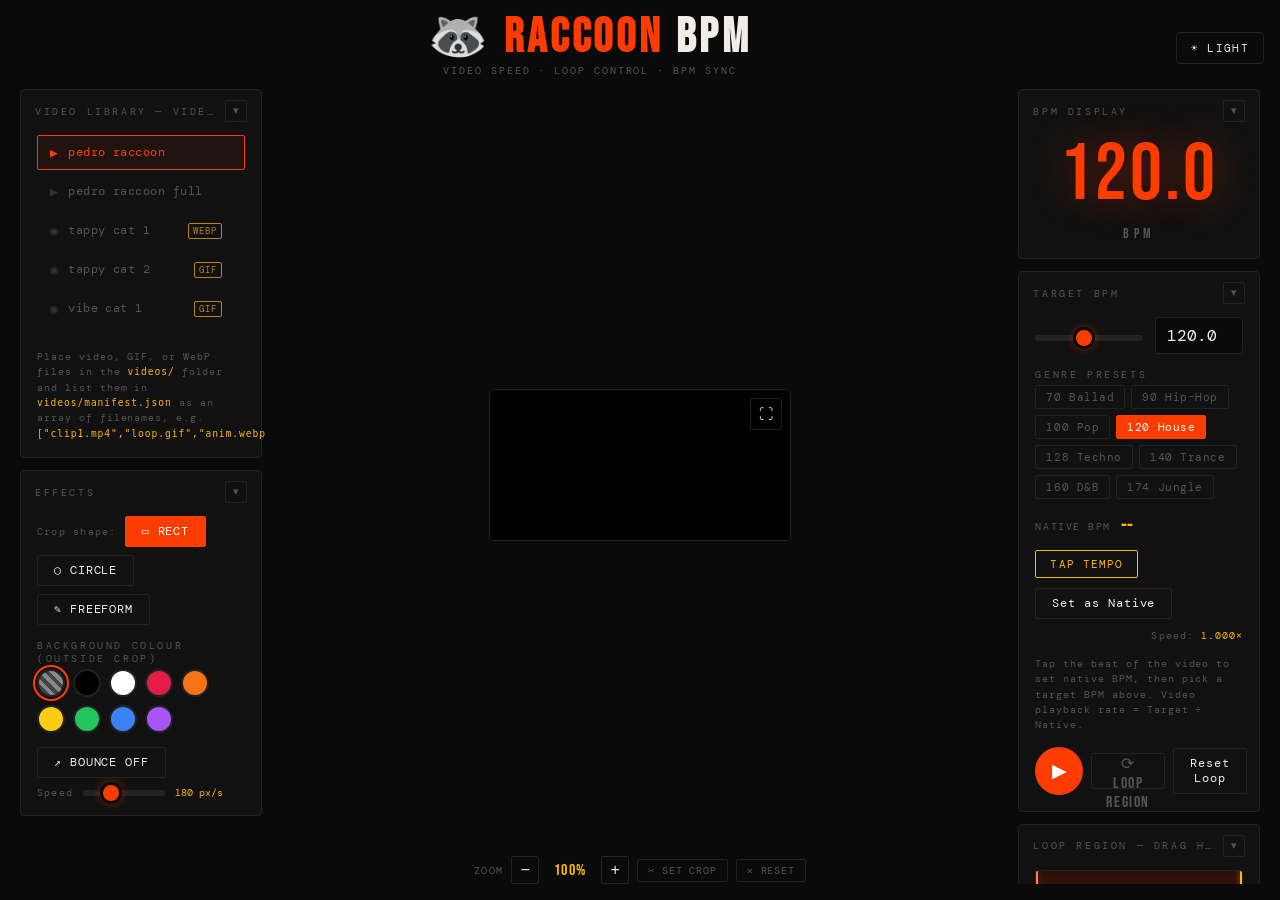
==== index.html @ 491d2ee7 "fix media loading, crop, bounce; add gif/webp + draggable panels - manifest.json: align entries with" ====
<!DOCTYPE html>
<html lang="en">
<head>
<meta charset="UTF-8">
<meta name="viewport" content="width=device-width, initial-scale=1.0">
<title>🦝 RACCOON BPM</title>
<link rel="stylesheet" href="styles/base-styles.css">
<link rel="stylesheet" id="themeDark"  href="styles/styles-dark.css">
<link rel="stylesheet" id="themeLight" href="styles/styles-light.css" disabled>
</head>
<body>

<div class="title-row">
  <div>
    <h1>🦝 <span>RACCOON</span> BPM</h1>
    <p class="subtitle">Video Speed · Loop Control · BPM Sync</p>
  </div>
  <button id="themeToggle" title="Toggle theme">☀ LIGHT</button>
</div>

<main class="workspace">

  <!-- LEFT TRACK — drag panels here -->
  <aside class="track" id="trackLeft" data-side="left"></aside>

  <!-- CENTER STAGE — video + zoom row -->
  <section class="stage-col">
    <div class="video-stage" id="videoStage">
      <div class="video-wrap" id="videoWrap" data-mode="video">
        <video id="vid" playsinline loop muted></video>
        <img id="vidImg" alt="" hidden>
        <canvas class="crop-canvas" id="cropCanvas"></canvas>
        <svg class="crop-svg" id="cropSvg" viewBox="0 0 1 1" preserveAspectRatio="none"></svg>
        <button class="fs-btn" id="fsEnterBtn" title="Fullscreen">⛶</button>
      </div>
    </div>

    <!-- ZOOM / CROP ROW — centered under stage -->
    <div class="zoom-row">
      <span>ZOOM</span>
      <button class="zoom-btn" id="zoomOut">−</button>
      <span class="zoom-val" id="zoomVal">100%</span>
      <button class="zoom-btn" id="zoomIn">+</button>
      <button class="crop-toggle-btn" id="cropToggleBtn">✂ SET CROP</button>
      <button class="crop-reset-btn" id="cropResetBtn">✕ RESET</button>
    </div>
  </section>

  <!-- RIGHT TRACK — drag panels here -->
  <aside class="track" id="trackRight" data-side="right"></aside>

</main>

<!-- PANEL POOL — panels live here at startup, then JS distributes them across tracks -->
<div id="panelPool" hidden>

  <!-- VIDEO LIBRARY PANEL -->
  <div class="panel" data-panel-id="library">
    <div class="panel-handle" draggable="true">
      <span class="panel-label">Video Library — videos/ folder</span>
      <button class="panel-collapse-btn" title="Collapse">▾</button>
    </div>
    <div class="panel-body">
      <div class="video-list" id="videoList">
        <div class="no-videos">Loading…</div>
      </div>
      <div class="info-row">
        Place video, GIF, or WebP files in the <code>videos/</code> folder and list them in
        <code>videos/manifest.json</code> as an array of filenames,
        e.g. <code>["clip1.mp4","loop.gif","anim.webp"]</code>.
      </div>
    </div>
  </div>

  <!-- EFFECTS PANEL -->
  <div class="panel effects-panel" data-panel-id="effects">
    <div class="panel-handle" draggable="true">
      <span class="panel-label">Effects</span>
      <button class="panel-collapse-btn" title="Collapse">▾</button>
    </div>
    <div class="panel-body">

    <div class="shape-picker">
      <span>Crop shape:</span>
      <button class="btn shape-btn active" data-shape="rect">▭ RECT</button>
      <button class="btn shape-btn" data-shape="circle">◯ CIRCLE</button>
      <button class="btn shape-btn" data-shape="freeform">✎ FREEFORM</button>
    </div>

    <div>
      <div class="panel-label">Background colour (outside crop)</div>
      <div class="color-palette" id="colorPalette">
        <button class="color-swatch active" data-color="none"    title="No fill (darken)" style="background:repeating-linear-gradient(45deg,#888 0 4px,#444 4px 8px);"></button>
        <button class="color-swatch" data-color="#000000" title="Black"  style="background:#000000;"></button>
        <button class="color-swatch" data-color="#ffffff" title="White"  style="background:#ffffff;"></button>
        <button class="color-swatch" data-color="#e11d48" title="Red"    style="background:#e11d48;"></button>
        <button class="color-swatch" data-color="#f97316" title="Orange" style="background:#f97316;"></button>
        <button class="color-swatch" data-color="#facc15" title="Yellow" style="background:#facc15;"></button>
        <button class="color-swatch" data-color="#22c55e" title="Green"  style="background:#22c55e;"></button>
        <button class="color-swatch" data-color="#3b82f6" title="Blue"   style="background:#3b82f6;"></button>
        <button class="color-swatch" data-color="#a855f7" title="Purple" style="background:#a855f7;"></button>
      </div>
    </div>

    <div class="bounce-row">
      <button class="btn" id="bounceToggle">↗ BOUNCE OFF</button>
      <div class="speed-slider-row">
        <span>Speed</span>
        <input type="range" id="bounceSpeed" min="20" max="600" step="10" value="180">
        <span id="bounceSpeedVal">180 px/s</span>
      </div>
    </div>
    </div>
  </div>

  <!-- BPM DISPLAY -->
  <div class="panel bpm-display-panel" data-panel-id="bpm-display">
    <div class="panel-handle" draggable="true">
      <span class="panel-label">BPM Display</span>
      <button class="panel-collapse-btn" title="Collapse">▾</button>
    </div>
    <div class="panel-body">
      <div class="bpm-readout" id="bpmDisplay">120.0</div>
      <div class="bpm-unit">BPM</div>
    </div>
  </div>

  <!-- MAIN BPM PANEL -->
  <div class="panel" data-panel-id="bpm" data-needs="video">
    <div class="panel-handle" draggable="true">
      <span class="panel-label">Target BPM</span>
      <button class="panel-collapse-btn" title="Collapse">▾</button>
    </div>
    <div class="panel-body">
    <div class="bpm-row">
      <div class="slider-wrap">
        <input type="range" id="bpmSlider" min="40" max="220" step="0.1" value="120">
      </div>
      <input type="number" id="bpmText" class="bpm-input" min="1" max="400" step="0.1" value="120.0">
    </div>
    <div>
      <div class="panel-label">Genre presets</div>
      <div class="presets" id="presets">
        <button class="preset-btn" data-bpm="70">70 Ballad</button>
        <button class="preset-btn" data-bpm="90">90 Hip-Hop</button>
        <button class="preset-btn" data-bpm="100">100 Pop</button>
        <button class="preset-btn" data-bpm="120">120 House</button>
        <button class="preset-btn" data-bpm="128">128 Techno</button>
        <button class="preset-btn" data-bpm="140">140 Trance</button>
        <button class="preset-btn" data-bpm="160">160 D&amp;B</button>
        <button class="preset-btn" data-bpm="174">174 Jungle</button>
      </div>
    </div>
    <div class="native-row">
      <div class="native-label">Native BPM</div>
      <div class="native-val" id="nativeDisplay">--</div>
      <button class="tap-btn" id="tapBtn">TAP TEMPO</button>
      <button class="btn" id="setNativeBtn">Set as Native</button>
      <div class="speed-badge">Speed: <span id="speedBadge">1.00×</span></div>
    </div>
    <div class="info-row" id="infoRow">
      Tap the beat of the video to set native BPM, then pick a target BPM above.<br>
      Video playback rate = Target ÷ Native.
    </div>
    <div class="play-controls">
      <button class="play-btn" id="playBtn">▶</button>
      <button class="loop-toggle" id="loopToggle">⟳ LOOP REGION</button>
      <button class="btn" id="resetBtn">Reset Loop</button>
    </div>
    </div>
  </div>

  <!-- LOOP EDITOR PANEL -->
  <div class="panel" data-panel-id="loop" data-needs="video">
    <div class="panel-handle" draggable="true">
      <span class="panel-label">Loop Region — drag handles or use Set A/B buttons</span>
      <button class="panel-collapse-btn" title="Collapse">▾</button>
    </div>
    <div class="panel-body">
    <div class="timeline-wrap" id="timeline">
      <div class="timeline-track"></div>
      <div class="timeline-region" id="region"></div>
      <div class="handle handle-A" id="handleA"></div>
      <div class="handle handle-B" id="handleB"></div>
      <div class="timeline-cursor" id="cursor"></div>
    </div>
    <div class="loop-times">
      <span>A: <span class="loop-time-val" id="loopADisplay">0.00s</span></span>
      <span>Duration: <span class="loop-time-val" id="loopDurDisplay">--</span></span>
      <span>B: <span class="loop-time-val" id="loopBDisplay">--</span></span>
    </div>
    <div class="loop-controls">
      <button class="btn" id="setABtn">Set A (here)</button>
      <button class="btn" id="setBBtn">Set B (here)</button>
      <button class="btn" id="previewBtn">Preview Loop</button>
    </div>
    <div class="info-row">
      Drag the orange (A) and yellow (B) handles to define the loop region.<br>
      Aim for a point where the raccoon is at the same phase of the bounce — this hides the cut.
    </div>
    </div>
  </div>

</div>

<!-- FULLSCREEN OVERLAY -->
<div id="fsOverlay">
  <div id="fsVideoWrap">
    <canvas id="fsCropCanvas"></canvas>
    <svg id="fsCropSvg" viewBox="0 0 1 1" preserveAspectRatio="none"></svg>
  </div>

  <div id="fsBar">
    <button class="fs-icon-btn go" id="fsPlayBtn">▶</button>
    <div class="fs-bpm" id="fsBpmDisplay">120.0</div>
    <div class="fs-timeline" id="fsTimeline">
      <div class="fs-tl-region" id="fsRegion"></div>
      <div class="fs-handle fs-handle-A" id="fsHandleA"></div>
      <div class="fs-handle fs-handle-B" id="fsHandleB"></div>
      <div class="fs-tl-cursor" id="fsCursor"></div>
    </div>
    <button class="fs-icon-btn" id="fsLoopBtn" title="Toggle loop">⟳</button>
    <button class="fs-icon-btn" id="fsZoomOutBtn">−</button>
    <span class="fs-zoom-val" id="fsZoomVal">100%</span>
    <button class="fs-icon-btn" id="fsZoomInBtn">+</button>
    <input type="number" class="fs-bpm-input" id="fsBpmInput" min="1" max="400" step="0.1" value="120.0" title="BPM">
    <button class="fs-icon-btn" id="fsCropBtn" title="Draw crop box">✂</button>
    <button class="fs-icon-btn" id="fsCropResetBtn" title="Reset crop">↺</button>
    <button class="fs-icon-btn" id="fsHideBarBtn" title="Hide controls">👁</button>
    <button class="fs-icon-btn fs-exit" id="fsExitBtn">EXIT FS</button>
  </div>

  <div class="fs-hide-hint" id="fsHideHint">CLICK ANYWHERE TO SHOW CONTROLS</div>
</div>

<script>
'use strict';

// ═══════════════════════════════════════════════════════════════════
// STATE
// ═══════════════════════════════════════════════════════════════════
const vid    = document.getElementById('vid');
const vidImg = document.getElementById('vidImg');
let DURATION = 17.016667;
let mediaMode = 'video';   // 'video' | 'image'

const IMAGE_EXTS = ['gif', 'webp', 'apng', 'png', 'jpg', 'jpeg'];
function extOf(name) { const m = /\.([^.]+)$/.exec(name); return m ? m[1].toLowerCase() : ''; }
function isImageMedia(name) { return IMAGE_EXTS.includes(extOf(name)); }
function getActiveMedia() { return mediaMode === 'image' ? vidImg : vid; }
function getActiveSize() {
  return mediaMode === 'image'
    ? { w: vidImg.naturalWidth || 1, h: vidImg.naturalHeight || 1 }
    : { w: vid.videoWidth || 9, h: vid.videoHeight || 16 };
}

let nativeBPM  = null;
let targetBPM  = 120;
let loopA      = 0;
let loopB      = DURATION;
let loopEnabled = false;
let tapTimes   = [];
let tapTimer   = null;

let crop     = { x:0, y:0, w:1, h:1 };
let hasCrop  = false;
let zoomLevel = 1.0;

let isFS       = false;
let barVisible = true;
let barPinned  = false;
let barHideTimer = null;

let cropDrawMode = false;
let cropDrawing  = false;
let cropDragPx   = { x0:0, y0:0 };
let cropDragNorm = { nx:0, ny:0 };

let cropShape    = 'rect';                 // 'rect' | 'circle' | 'freeform'
let cropPath     = null;                   // freeform: array of {nx, ny}
let cropBgColor  = null;                   // hex string when set, else null
let lastFreeformPxPath = null;             // px points used while drawing on canvas

let bounceOn      = false;
let bounceX       = 0;
let bounceY       = 0;
let bounceVX      = 0;
let bounceVY      = 0;
let bounceSpeedPx = 180;
let bounceLastT   = 0;
let bounceRAF     = null;

let currentVideo = null;

// ═══════════════════════════════════════════════════════════════════
// LOOP ENGINE — rAF polling guarantees the loop fires reliably
// (timeupdate only fires ~4–8 Hz which causes missed boundaries)
// ═══════════════════════════════════════════════════════════════════
function rafLoop() {
  if (!vid.paused && loopEnabled) {
    const t = vid.currentTime;
    if (t >= loopB - 0.04 || t < loopA - 0.04) {
      vid.currentTime = loopA;
    }
  }
  // Update cursors every frame
  const dur = vid.duration || DURATION || 1;
  const pct = vid.currentTime / dur;
  const tl   = document.getElementById('timeline');
  const fstl = document.getElementById('fsTimeline');
  document.getElementById('cursor').style.left  = (pct * tl.clientWidth)   + 'px';
  document.getElementById('fsCursor').style.left = (pct * fstl.clientWidth) + 'px';
  requestAnimationFrame(rafLoop);
}
requestAnimationFrame(rafLoop);

// ═══════════════════════════════════════════════════════════════════
// BPM
// ═══════════════════════════════════════════════════════════════════
function applyBPM() {
  const rate = nativeBPM ? Math.max(0.0625, Math.min(16, targetBPM / nativeBPM)) : 1;
  vid.playbackRate = rate;
  const d = targetBPM.toFixed(1);
  document.getElementById('speedBadge').textContent  = rate.toFixed(3) + '×';
  document.getElementById('bpmDisplay').textContent  = d;
  document.getElementById('bpmText').value           = d;
  document.getElementById('bpmSlider').value         = Math.min(220, Math.max(40, targetBPM));
  document.getElementById('fsBpmDisplay').textContent = d;
  document.getElementById('fsBpmInput').value         = d;
  highlightPreset();
}
function setTarget(bpm) {
  targetBPM = Math.max(1, Math.min(400, parseFloat(bpm) || 120));
  applyBPM();
}
function setNative(bpm) {
  nativeBPM = Math.max(1, parseFloat(bpm));
  document.getElementById('nativeDisplay').textContent = nativeBPM.toFixed(1);
  document.getElementById('infoRow').textContent =
    `Native ${nativeBPM.toFixed(1)} BPM → playing at ${(targetBPM/nativeBPM).toFixed(3)}× speed.`;
  applyBPM();
}

document.getElementById('bpmSlider').addEventListener('input', e => setTarget(e.target.value));
['bpmText','fsBpmInput'].forEach(id => {
  const el = document.getElementById(id);
  el.addEventListener('change', e => setTarget(e.target.value));
  el.addEventListener('keydown', e => { if (e.key === 'Enter') setTarget(e.target.value); });
});

function highlightPreset() {
  document.querySelectorAll('.preset-btn').forEach(b =>
    b.classList.toggle('active', parseFloat(b.dataset.bpm) === Math.round(targetBPM))
  );
}
document.getElementById('presets').addEventListener('click', e => {
  if (e.target.classList.contains('preset-btn')) setTarget(e.target.dataset.bpm);
});

// Tap tempo
document.getElementById('tapBtn').addEventListener('click', () => {
  const now = performance.now();
  clearTimeout(tapTimer);
  tapTimer = setTimeout(() => { tapTimes = []; }, 2500);
  tapTimes.push(now);
  if (tapTimes.length > 8) tapTimes.shift();
  if (tapTimes.length >= 2) {
    const ints = [];
    for (let i = 1; i < tapTimes.length; i++) ints.push(tapTimes[i] - tapTimes[i-1]);
    const avg = ints.reduce((a,b) => a+b, 0) / ints.length;
    const tapped = 60000 / avg;
    document.getElementById('nativeDisplay').textContent = tapped.toFixed(1) + ' (tapped)';
    document.getElementById('setNativeBtn').dataset.pending = tapped.toFixed(2);
  }
});
document.getElementById('setNativeBtn').addEventListener('click', () => {
  const raw = document.getElementById('setNativeBtn').dataset.pending
    || document.getElementById('nativeDisplay').textContent;
  const v = parseFloat(raw);
  if (!isNaN(v) && v > 0) setNative(v);
});

// ═══════════════════════════════════════════════════════════════════
// PLAY / PAUSE
// ═══════════════════════════════════════════════════════════════════
function syncPlayBtns() {
  const p = vid.paused;
  document.getElementById('playBtn').textContent   = p ? '▶' : '⏸';
  document.getElementById('fsPlayBtn').textContent = p ? '▶' : '⏸';
  document.getElementById('fsPlayBtn').classList.toggle('go', p);
}
['playBtn','fsPlayBtn'].forEach(id =>
  document.getElementById(id).addEventListener('click', () =>
    vid.paused ? vid.play() : vid.pause()
  )
);
vid.addEventListener('play',  syncPlayBtns);
vid.addEventListener('pause', syncPlayBtns);

// ═══════════════════════════════════════════════════════════════════
// LOOP REGION
// ═══════════════════════════════════════════════════════════════════
function syncLoopBtns() {
  document.getElementById('loopToggle').classList.toggle('on', loopEnabled);
  document.getElementById('fsLoopBtn').classList.toggle('on',  loopEnabled);
  // When we manage looping ourselves, turn off the native video loop
  vid.loop = !loopEnabled;
}
['loopToggle','fsLoopBtn'].forEach(id =>
  document.getElementById(id).addEventListener('click', () => {
    loopEnabled = !loopEnabled;
    syncLoopBtns();
  })
);

document.getElementById('setABtn').addEventListener('click', () => {
  loopA = Math.min(vid.currentTime, loopB - 0.1); updateTimeline();
});
document.getElementById('setBBtn').addEventListener('click', () => {
  loopB = Math.max(vid.currentTime, loopA + 0.1); updateTimeline();
});
document.getElementById('resetBtn').addEventListener('click', () => {
  loopA = 0; loopB = vid.duration || DURATION; updateTimeline();
});
document.getElementById('previewBtn').addEventListener('click', () => {
  vid.currentTime = loopA;
  loopEnabled = true; syncLoopBtns();
  if (vid.paused) vid.play();
});

// ═══════════════════════════════════════════════════════════════════
// TIMELINE UI
// ═══════════════════════════════════════════════════════════════════
function updateTimeline() {
  const dur = vid.duration || DURATION || 1;
  const pA  = loopA / dur, pB = loopB / dur;

  const tl  = document.getElementById('timeline');
  const w   = tl.clientWidth;
  document.getElementById('region').style.left  = (pA * w) + 'px';
  document.getElementById('region').style.width = ((pB - pA) * w) + 'px';
  document.getElementById('handleA').style.left = (pA * w) + 'px';
  document.getElementById('handleB').style.left = (pB * w) + 'px';
  document.getElementById('loopADisplay').textContent   = loopA.toFixed(2) + 's';
  document.getElementById('loopBDisplay').textContent   = loopB.toFixed(2) + 's';
  document.getElementById('loopDurDisplay').textContent = (loopB - loopA).toFixed(2) + 's';

  const fstl = document.getElementById('fsTimeline');
  const fw   = fstl.clientWidth;
  document.getElementById('fsRegion').style.left  = (pA * fw) + 'px';
  document.getElementById('fsRegion').style.width = ((pB - pA) * fw) + 'px';
  document.getElementById('fsHandleA').style.left = (pA * fw) + 'px';
  document.getElementById('fsHandleB').style.left = (pB * fw) + 'px';
}

function makeHandleDraggable(handleId, isA) {
  const handle = document.getElementById(handleId);
  const tlId   = handleId.startsWith('fs') ? 'fsTimeline' : 'timeline';
  let dragging = false;

  function getT(cx) {
    const tl   = document.getElementById(tlId);
    const rect = tl.getBoundingClientRect();
    return Math.max(0, Math.min(1, (cx - rect.left) / rect.width)) * (vid.duration || DURATION);
  }
  function start(e) {
    e.preventDefault && e.preventDefault();
    dragging = true;
    document.addEventListener('mousemove', move);
    document.addEventListener('mouseup',   stop);
    document.addEventListener('touchmove', move, {passive:false});
    document.addEventListener('touchend',  stop);
  }
  function move(e) {
    if (!dragging) return;
    e.preventDefault && e.preventDefault();
    const cx = e.touches ? e.touches[0].clientX : e.clientX;
    const t  = getT(cx);
    if (isA) loopA = Math.min(t, loopB - 0.1);
    else     loopB = Math.max(t, loopA + 0.1);
    updateTimeline();
  }
  function stop() {
    dragging = false;
    document.removeEventListener('mousemove', move);
    document.removeEventListener('mouseup',   stop);
    document.removeEventListener('touchmove', move);
    document.removeEventListener('touchend',  stop);
  }
  handle.addEventListener('mousedown', start);
  handle.addEventListener('touchstart', e => { e.preventDefault(); start(e); }, {passive:false});
}
makeHandleDraggable('handleA',   true);
makeHandleDraggable('handleB',   false);
makeHandleDraggable('fsHandleA', true);
makeHandleDraggable('fsHandleB', false);

// Click timeline to seek
function addSeek(tlId) {
  document.getElementById(tlId).addEventListener('click', e => {
    const aId = tlId === 'timeline' ? 'handleA' : 'fsHandleA';
    const bId = tlId === 'timeline' ? 'handleB' : 'fsHandleB';
    if (e.target.id === aId || e.target.id === bId) return;
    const rect = e.currentTarget.getBoundingClientRect();
    vid.currentTime = Math.max(0, Math.min(1, (e.clientX - rect.left) / rect.width)) * (vid.duration || DURATION);
  });
}
addSeek('timeline');
addSeek('fsTimeline');

// ═══════════════════════════════════════════════════════════════════
// VIDEO LIST
// ═══════════════════════════════════════════════════════════════════
function fmtDur(s) {
  if (!isFinite(s) || s <= 0) return '';
  const m = Math.floor(s / 60), sec = Math.floor(s % 60).toString().padStart(2, '0');
  return `${m}:${sec}`;
}

function buildVideoItem(filename, isActive) {
  const item = document.createElement('div');
  item.className = 'video-item' + (isActive ? ' active' : '');
  const name = filename.replace(/\.[^.]+$/, '').replace(/[_-]/g, ' ');
  const isImg = isImageMedia(filename);
  const icon = isImg ? '◉' : '▶';
  const tag = isImg ? `<span class="video-item-tag">${extOf(filename).toUpperCase()}</span>` : '';
  item.innerHTML = `
    <span class="video-item-icon">${icon}</span>
    <span class="video-item-name" title="${filename}">${name}</span>
    ${tag}
    <span class="video-item-dur" id="vdur-${encodeURIComponent(filename)}"></span>
  `;
  item.addEventListener('click', () => loadVideo('videos/' + filename, item));

  // Probe duration in background — videos only.
  if (!isImg) {
    const probe = document.createElement('video');
    probe.preload = 'metadata';
    probe.src = 'videos/' + filename;
    probe.addEventListener('loadedmetadata', () => {
      const el = document.getElementById('vdur-' + encodeURIComponent(filename));
      if (el) el.textContent = fmtDur(probe.duration);
      probe.src = '';
    });
  }

  return item;
}

// ── MANIFEST — videos/manifest.json is the single source of truth ──
async function loadVideoList() {
  const listEl = document.getElementById('videoList');

  let files = [];
  try {
    const res = await fetch('videos/manifest.json', { cache: 'no-cache' });
    if (res.ok) {
      const data = await res.json();
      if (Array.isArray(data)) files = data.filter(f => typeof f === 'string');
    }
  } catch (_) { /* fall through to empty */ }

  listEl.innerHTML = '';

  if (files.length === 0) {
    listEl.innerHTML = `<div class="no-videos">No videos found.<br>
      Add files to <code>videos/</code> and list them in <code>videos/manifest.json</code>.</div>`;
    return;
  }

  const items = files.map((f, i) => {
    const item = buildVideoItem(f, i === 0);
    listEl.appendChild(item);
    return item;
  });

  // Autoload the first manifest entry into the main video so the
  // main screen always reflects the manifest.
  loadVideo('videos/' + files[0], items[0]);
}

function loadVideo(src, itemEl) {
  currentVideo = src;
  // Reset everything
  hasCrop = false; crop = { x:0, y:0, w:1, h:1 }; zoomLevel = 1;
  cropPath = null;
  loopEnabled = false; syncLoopBtns();
  nativeBPM = null;
  const nd = document.getElementById('nativeDisplay');  if (nd) nd.textContent = '--';
  const ir = document.getElementById('infoRow');
  if (ir) ir.textContent =
    'Tap the beat of the video to set native BPM, then pick a target BPM above.\nVideo playback rate = Target ÷ Native.';
  document.querySelectorAll('.video-item').forEach(el => el.classList.remove('active'));
  if (itemEl) itemEl.classList.add('active');
  ['cropSvg','fsCropSvg'].forEach(id => document.getElementById(id).classList.remove('vis'));

  const filename = src.split('/').pop();
  const wantImage = isImageMedia(filename);

  if (wantImage) {
    // Stop any video playback and switch to image mode
    try { vid.pause(); } catch (_) {}
    vid.removeAttribute('src');
    vid.load();
    mediaMode = 'image';
    document.getElementById('videoWrap').dataset.mode = 'image';
    vid.hidden = true;
    vidImg.hidden = false;
    vidImg.style.transform = '';
    vidImg.src = src;
  } else {
    mediaMode = 'video';
    document.getElementById('videoWrap').dataset.mode = 'video';
    vidImg.hidden = true;
    vid.hidden = false;
    vidImg.removeAttribute('src');
    vid.src = src;
    vid.load();
  }
  updatePanelVisibilityForMode();
  applyVideoTransform();
}

function updatePanelVisibilityForMode() {
  const isImage = mediaMode === 'image';
  document.querySelectorAll('[data-needs="video"]').forEach(el => {
    el.classList.toggle('hidden-by-mode', isImage);
  });
}

// ═══════════════════════════════════════════════════════════════════
// MEDIA LOAD — adapt wrap aspect ratio (shared video + image)
// ═══════════════════════════════════════════════════════════════════
function onMediaReady(natW, natH) {
  if (mediaMode === 'video') {
    DURATION = vid.duration || DURATION;
    loopA = 0; loopB = DURATION;
    updateTimeline();
  }
  applyBPM();

  const wrap = document.getElementById('videoWrap');
  const stage = document.getElementById('videoStage');
  if (natW && natH && stage) {
    const ar = natW / natH;
    // Available stage area (account for stage padding/border by using clientRects).
    const stageW = stage.clientWidth || 480;
    const stageH = stage.clientHeight || 360;
    let w = stageW, h = stageW / ar;
    if (h > stageH) { h = stageH; w = stageH * ar; }
    wrap.style.width = w + 'px';
    wrap.style.height = h + 'px';
  }

  applyVideoTransform();
  if (mediaMode === 'video') {
    vid.play().catch(() => {});
    syncPlayBtns();
  }
}

vid.addEventListener('loadedmetadata', () => {
  if (mediaMode !== 'video') return;
  onMediaReady(vid.videoWidth, vid.videoHeight);
});

vidImg.addEventListener('load', () => {
  if (mediaMode !== 'image') return;
  onMediaReady(vidImg.naturalWidth, vidImg.naturalHeight);
});

// ═══════════════════════════════════════════════════════════════════
// ZOOM & CROP TRANSFORM
// ═══════════════════════════════════════════════════════════════════
function getRenderedBounds(wrapEl) {
  const wW = wrapEl.clientWidth, wH = wrapEl.clientHeight;
  const sz = getActiveSize();
  const vW = sz.w, vH = sz.h;
  const wAR = wW / wH, vAR = vW / vH;
  let rendW, rendH;
  if (vAR > wAR) { rendW = wW; rendH = wW / vAR; }
  else           { rendH = wH; rendW = wH * vAR; }
  return { offX:(wW-rendW)/2, offY:(wH-rendH)/2, rendW, rendH, wW, wH };
}

function applyVideoTransform() {
  const wrapId = isFS ? 'fsVideoWrap' : 'videoWrap';
  const wrap   = document.getElementById(wrapId);
  const { offX, offY, rendW, rendH, wW, wH } = getRenderedBounds(wrap);
  if (!rendW || !rendH) return;

  const cxPx = crop.x * rendW, cyPx = crop.y * rendH;
  const cwPx = crop.w * rendW, chPx = crop.h * rendH;
  const baseScale = Math.min(wW / cwPx, wH / chPx);
  const scale = baseScale * zoomLevel;
  const cropCX = offX + cxPx + cwPx / 2;
  const cropCY = offY + cyPx + chPx / 2;
  const tx = wW / 2 - cropCX * scale;
  const ty = wH / 2 - cropCY * scale;

  // Apply transform to the active media element only; clear the inactive one.
  const active = getActiveMedia();
  active.style.transformOrigin = 'top left';
  active.style.transform = `translate(${tx}px, ${ty}px) scale(${scale})`;
  const inactive = active === vid ? vidImg : vid;
  inactive.style.transform = '';

  const zpct = Math.round(zoomLevel * 100);
  document.getElementById('zoomVal').textContent   = zpct + '%';
  document.getElementById('fsZoomVal').textContent  = zpct + '%';

  drawCropOverlay(wrapId, offX, offY, rendW, rendH, wW, wH, tx, ty, scale);
}

function drawCropOverlay(wrapId, offX, offY, rendW, rendH, wW, wH, tx, ty, scale) {
  const svgId = wrapId === 'fsVideoWrap' ? 'fsCropSvg' : 'cropSvg';
  const svg   = document.getElementById(svgId);
  if (!hasCrop) { svg.classList.remove('vis'); return; }

  // Project a point that lives in the wrap's pre-transform coordinate space
  // through the same translate+scale that's applied to the media element,
  // and normalize to the wrap's [0..1] viewBox. This is what makes the
  // crop overlay align with the now-zoomed-in media after applyVideoTransform.
  const proj = (px, py) => ({
    x: (px * scale + tx) / wW,
    y: (py * scale + ty) / wH
  });
  const projR = (px, py) => ({ w: (px * scale) / wW, h: (py * scale) / wH });

  const cs = 0.013;
  const outsideFill = cropBgColor || 'rgba(0,0,0,0.5)';

  let cutoutShape;
  let borderShape = '';
  if (cropShape === 'circle') {
    const cxPx = offX + crop.x * rendW + (crop.w * rendW) / 2;
    const cyPx = offY + crop.y * rendH + (crop.h * rendH) / 2;
    const c = proj(cxPx, cyPx);
    // Use the smaller of the two scaled radii so the circle stays a circle
    // even when the wrap's aspect ratio differs from the media's.
    const rN = Math.min(crop.w * rendW, crop.h * rendH) / 2 * scale / Math.min(wW, wH);
    cutoutShape = `<circle cx="${c.x}" cy="${c.y}" r="${rN}" fill="black"/>`;
    if (!cropBgColor) {
      borderShape = `<circle cx="${c.x}" cy="${c.y}" r="${rN}"
        fill="none" stroke="#ffb800" stroke-width="0.004" stroke-dasharray="0.02 0.012"/>`;
    }
  } else if (cropShape === 'freeform' && cropPath && cropPath.length > 2) {
    const pts = cropPath.map(p => {
      const px = offX + p.nx * rendW;
      const py = offY + p.ny * rendH;
      const pp = proj(px, py);
      return `${pp.x.toFixed(4)},${pp.y.toFixed(4)}`;
    }).join(' ');
    cutoutShape = `<polygon points="${pts}" fill="black"/>`;
    if (!cropBgColor) {
      borderShape = `<polygon points="${pts}" fill="none"
        stroke="#ffb800" stroke-width="0.004" stroke-dasharray="0.02 0.012"/>`;
    }
  } else { // rect
    const a = proj(offX + crop.x * rendW, offY + crop.y * rendH);
    const r = projR(crop.w * rendW, crop.h * rendH);
    const nx1 = a.x, ny1 = a.y, nw = r.w, nh = r.h;
    cutoutShape = `<rect x="${nx1}" y="${ny1}" width="${nw}" height="${nh}" fill="black"/>`;
    if (!cropBgColor) {
      borderShape = `
        <rect x="${nx1}" y="${ny1}" width="${nw}" height="${nh}"
              fill="none" stroke="#ffb800" stroke-width="0.004" stroke-dasharray="0.02 0.012"/>
        <rect x="${nx1-cs/2}" y="${ny1-cs/2}" width="${cs}" height="${cs}" fill="#ffb800"/>
        <rect x="${nx1+nw-cs/2}" y="${ny1-cs/2}" width="${cs}" height="${cs}" fill="#ffb800"/>
        <rect x="${nx1-cs/2}" y="${ny1+nh-cs/2}" width="${cs}" height="${cs}" fill="#ffb800"/>
        <rect x="${nx1+nw-cs/2}" y="${ny1+nh-cs/2}" width="${cs}" height="${cs}" fill="#ffb800"/>
      `;
    }
  }

  svg.setAttribute('viewBox', '0 0 1 1');
  svg.innerHTML = `
    <defs>
      <mask id="cm${svgId}">
        <rect x="0" y="0" width="1" height="1" fill="white"/>
        ${cutoutShape}
      </mask>
    </defs>
    <rect x="0" y="0" width="1" height="1" fill="${outsideFill}" mask="url(#cm${svgId})"/>
    ${borderShape}
  `;
  svg.classList.add('vis');
}

// ── Crop draw (rubber-band preview on canvas, only commit on mouseup) ──
function screenToNorm(clientX, clientY) {
  const wrapId = isFS ? 'fsVideoWrap' : 'videoWrap';
  const wrap   = document.getElementById(wrapId);
  const rect   = wrap.getBoundingClientRect();
  const { offX, offY, rendW, rendH } = getRenderedBounds(wrap);
  return {
    nx: (clientX - rect.left - offX) / rendW,
    ny: (clientY - rect.top  - offY) / rendH
  };
}

function drawRubberBand(canvas, x0, y0, x1, y1) {
  const ctx = canvas.getContext('2d');
  ctx.clearRect(0, 0, canvas.width, canvas.height);
  ctx.fillStyle = 'rgba(0,0,0,0.4)';
  ctx.fillRect(0, 0, canvas.width, canvas.height);

  ctx.save();
  ctx.globalCompositeOperation = 'destination-out';
  ctx.fillStyle = 'rgba(0,0,0,1)';
  ctx.beginPath();
  if (cropShape === 'circle') {
    const cx = (x0 + x1) / 2, cy = (y0 + y1) / 2;
    const r = Math.hypot(x1 - x0, y1 - y0) / 2;
    ctx.arc(cx, cy, r, 0, Math.PI * 2);
  } else {
    const rx = Math.min(x0, x1), ry = Math.min(y0, y1);
    const rw = Math.abs(x1 - x0), rh = Math.abs(y1 - y0);
    ctx.rect(rx, ry, rw, rh);
  }
  ctx.fill();
  ctx.restore();

  ctx.strokeStyle = '#ffb800';
  ctx.lineWidth = 2;
  ctx.setLineDash([6, 4]);
  ctx.beginPath();
  if (cropShape === 'circle') {
    const cx = (x0 + x1) / 2, cy = (y0 + y1) / 2;
    const r = Math.hypot(x1 - x0, y1 - y0) / 2;
    ctx.arc(cx, cy, r, 0, Math.PI * 2);
    ctx.stroke();
  } else {
    const rx = Math.min(x0, x1), ry = Math.min(y0, y1);
    const rw = Math.abs(x1 - x0), rh = Math.abs(y1 - y0);
    ctx.strokeRect(rx, ry, rw, rh);
    const cs = 6;
    ctx.fillStyle = '#ffb800';
    ctx.setLineDash([]);
    [[rx, ry], [rx + rw, ry], [rx, ry + rh], [rx + rw, ry + rh]].forEach(([cx, cy]) =>
      ctx.fillRect(cx - cs / 2, cy - cs / 2, cs, cs)
    );
  }
}

function drawFreeformPath(canvas, points) {
  const ctx = canvas.getContext('2d');
  ctx.clearRect(0, 0, canvas.width, canvas.height);
  ctx.fillStyle = 'rgba(0,0,0,0.4)';
  ctx.fillRect(0, 0, canvas.width, canvas.height);
  if (!points || points.length < 2) return;

  ctx.save();
  ctx.globalCompositeOperation = 'destination-out';
  ctx.fillStyle = 'rgba(0,0,0,1)';
  ctx.beginPath();
  ctx.moveTo(points[0].x, points[0].y);
  for (let i = 1; i < points.length; i++) ctx.lineTo(points[i].x, points[i].y);
  ctx.closePath();
  ctx.fill();
  ctx.restore();

  ctx.strokeStyle = '#ffb800';
  ctx.lineWidth = 2;
  ctx.setLineDash([6, 4]);
  ctx.beginPath();
  ctx.moveTo(points[0].x, points[0].y);
  for (let i = 1; i < points.length; i++) ctx.lineTo(points[i].x, points[i].y);
  ctx.closePath();
  ctx.stroke();
}

function setupCropDraw(canvasId) {
  const canvas = document.getElementById(canvasId);

  function onDown(clientX, clientY) {
    if (!cropDrawMode) return false;
    cropDrawing = true;
    const rect = canvas.getBoundingClientRect();
    cropDragPx   = { x0: clientX - rect.left, y0: clientY - rect.top };
    cropDragNorm = screenToNorm(clientX, clientY);
    const ctx = canvas.getContext('2d');
    ctx.clearRect(0, 0, canvas.width, canvas.height);
    if (cropShape === 'freeform') {
      lastFreeformPxPath = [{ x: cropDragPx.x0, y: cropDragPx.y0, nx: cropDragNorm.nx, ny: cropDragNorm.ny }];
    } else {
      lastFreeformPxPath = null;
    }
    return true;
  }
  function onMove(clientX, clientY) {
    if (!cropDrawing) return;
    const rect = canvas.getBoundingClientRect();
    const px1 = clientX - rect.left, py1 = clientY - rect.top;
    if (cropShape === 'freeform') {
      const norm = screenToNorm(clientX, clientY);
      lastFreeformPxPath.push({ x: px1, y: py1, nx: norm.nx, ny: norm.ny });
      drawFreeformPath(canvas, lastFreeformPxPath);
    } else {
      drawRubberBand(canvas, cropDragPx.x0, cropDragPx.y0, px1, py1);
    }
  }
  function onUp(clientX, clientY) {
    if (!cropDrawing) return;
    cropDrawing = false;
    const end = screenToNorm(clientX, clientY);

    if (cropShape === 'freeform') {
      const path = lastFreeformPxPath || [];
      if (path.length > 3) {
        // Bounding box of normalized points
        let minX = Infinity, minY = Infinity, maxX = -Infinity, maxY = -Infinity;
        for (const p of path) {
          if (p.nx < minX) minX = p.nx;
          if (p.ny < minY) minY = p.ny;
          if (p.nx > maxX) maxX = p.nx;
          if (p.ny > maxY) maxY = p.ny;
        }
        const w = maxX - minX, h = maxY - minY;
        if (w > 0.02 && h > 0.02) {
          crop = { x: minX, y: minY, w, h };
          cropPath = path.map(p => ({ nx: p.nx, ny: p.ny }));
          hasCrop = true;
        }
      }
      lastFreeformPxPath = null;
    } else if (cropShape === 'circle') {
      const cx = (cropDragNorm.nx + end.nx) / 2;
      const cy = (cropDragNorm.ny + end.ny) / 2;
      const r  = Math.hypot(end.nx - cropDragNorm.nx, end.ny - cropDragNorm.ny) / 2;
      if (r > 0.01) {
        crop = { x: cx - r, y: cy - r, w: 2 * r, h: 2 * r };
        cropPath = null;
        hasCrop = true;
      }
    } else { // rect
      const x = Math.min(cropDragNorm.nx, end.nx);
      const y = Math.min(cropDragNorm.ny, end.ny);
      const w = Math.abs(end.nx - cropDragNorm.nx);
      const h = Math.abs(end.ny - cropDragNorm.ny);
      if (w > 0.02 && h > 0.02) {
        crop = { x, y, w, h };
        cropPath = null;
        hasCrop = true;
      }
    }
    exitCropMode();
    applyVideoTransform();
  }

  canvas.addEventListener('mousedown', e => { e.preventDefault(); onDown(e.clientX, e.clientY); });
  canvas.addEventListener('mousemove', e => onMove(e.clientX, e.clientY));
  canvas.addEventListener('mouseup',   e => onUp(e.clientX, e.clientY));
  canvas.addEventListener('mouseleave', e => {
    // If mouse leaves canvas, commit what we have
    if (cropDrawing) onUp(e.clientX, e.clientY);
  });

  canvas.addEventListener('touchstart', e => {
    e.preventDefault();
    onDown(e.touches[0].clientX, e.touches[0].clientY);
  }, {passive:false});
  canvas.addEventListener('touchmove', e => {
    e.preventDefault();
    onMove(e.touches[0].clientX, e.touches[0].clientY);
  }, {passive:false});
  canvas.addEventListener('touchend', e => {
    e.preventDefault();
    if (e.changedTouches.length)
      onUp(e.changedTouches[0].clientX, e.changedTouches[0].clientY);
  }, {passive:false});
}
setupCropDraw('cropCanvas');
setupCropDraw('fsCropCanvas');

function enterCropMode() {
  cropDrawMode = true;
  const canvasId = isFS ? 'fsCropCanvas' : 'cropCanvas';
  const wrapId   = isFS ? 'fsVideoWrap'  : 'videoWrap';
  const canvas   = document.getElementById(canvasId);
  const wrap     = document.getElementById(wrapId);
  canvas.width  = wrap.clientWidth;
  canvas.height = wrap.clientHeight;
  Object.assign(canvas.style, {
    position:'absolute', inset:'0',
    width: wrap.clientWidth  + 'px',
    height: wrap.clientHeight + 'px',
    display: 'block',
    cursor: 'crosshair',
    zIndex: '25'
  });
  const ctx = canvas.getContext('2d');
  ctx.clearRect(0, 0, canvas.width, canvas.height);
}
function exitCropMode() {
  cropDrawMode = false; cropDrawing = false;
  document.getElementById('cropCanvas').style.display   = 'none';
  document.getElementById('fsCropCanvas').style.display = 'none';
  document.getElementById('cropToggleBtn').classList.remove('active');
  document.getElementById('fsCropBtn').classList.remove('y');
}

document.getElementById('cropToggleBtn').addEventListener('click', () => {
  if (cropDrawMode) { exitCropMode(); return; }
  document.getElementById('cropToggleBtn').classList.add('active');
  enterCropMode();
});
document.getElementById('fsCropBtn').addEventListener('click', () => {
  if (cropDrawMode) { exitCropMode(); return; }
  document.getElementById('fsCropBtn').classList.add('y');
  enterCropMode();
});

function resetCrop() {
  crop = { x:0, y:0, w:1, h:1 }; hasCrop = false; zoomLevel = 1;
  cropPath = null;
  exitCropMode();
  document.getElementById('cropSvg').classList.remove('vis');
  document.getElementById('fsCropSvg').classList.remove('vis');
  applyVideoTransform();
}
document.getElementById('cropResetBtn').addEventListener('click', resetCrop);
document.getElementById('fsCropResetBtn').addEventListener('click', resetCrop);

// ── Zoom ──
function adjustZoom(delta) {
  zoomLevel = Math.max(0.1, Math.min(10, zoomLevel + delta));
  applyVideoTransform();
}
document.getElementById('zoomIn').addEventListener('click',     () => adjustZoom(0.1));
document.getElementById('zoomOut').addEventListener('click',    () => adjustZoom(-0.1));
document.getElementById('fsZoomInBtn').addEventListener('click', () => adjustZoom(0.1));
document.getElementById('fsZoomOutBtn').addEventListener('click',() => adjustZoom(-0.1));

['videoWrap','fsVideoWrap'].forEach(id =>
  document.getElementById(id).addEventListener('wheel', e => {
    if (e.ctrlKey || e.metaKey || isFS) {
      e.preventDefault();
      adjustZoom(e.deltaY < 0 ? 0.05 : -0.05);
    }
  }, {passive:false})
);

// ═══════════════════════════════════════════════════════════════════
// FULLSCREEN
// ═══════════════════════════════════════════════════════════════════
const fsOverlay  = document.getElementById('fsOverlay');
const fsVidWrap  = document.getElementById('fsVideoWrap');
const vidWrap    = document.getElementById('videoWrap');

function enterFS() {
  isFS = true;
  fsOverlay.classList.add('active');
  // Move BOTH the video and image elements so either media kind works in FS.
  fsVidWrap.insertBefore(vid,    document.getElementById('fsCropCanvas'));
  fsVidWrap.insertBefore(vidImg, document.getElementById('fsCropCanvas'));
  vid.style.maxWidth  = '100%'; vid.style.maxHeight = '100%';
  vidImg.style.maxWidth = '100%'; vidImg.style.maxHeight = '100%';
  // Clear any stale bounce transform on the wrap since we now move the media.
  document.getElementById('videoWrap').style.transform = '';
  barPinned = false; showBar(true);
  if (fsOverlay.requestFullscreen) fsOverlay.requestFullscreen().catch(()=>{});
  requestAnimationFrame(() => {
    applyVideoTransform();
    updateTimeline();
    if (bounceOn) reseedBounceForArea();
  });
}
function exitFS() {
  isFS = false;
  fsOverlay.classList.remove('active');
  vidWrap.insertBefore(vid,    document.getElementById('cropCanvas'));
  vidWrap.insertBefore(vidImg, document.getElementById('cropCanvas'));
  vid.style.maxWidth = ''; vid.style.maxHeight = '';
  vidImg.style.maxWidth = ''; vidImg.style.maxHeight = '';
  // Clear any FS bounce transform from the media before we switch modes.
  document.getElementById('fsVideoWrap').style.transform = '';
  if (document.fullscreenElement) document.exitFullscreen().catch(()=>{});
  requestAnimationFrame(() => {
    applyVideoTransform();
    updateTimeline();
    if (bounceOn) reseedBounceForArea();
  });
}

document.getElementById('fsEnterBtn').addEventListener('click', enterFS);
document.getElementById('fsExitBtn').addEventListener('click',  exitFS);
document.addEventListener('fullscreenchange', () => {
  if (!document.fullscreenElement && isFS) exitFS();
});
document.addEventListener('keydown', e => {
  if (e.key === 'Escape' && isFS) exitFS();
  if (e.key === ' ' && isFS) { e.preventDefault(); vid.paused ? vid.play() : vid.pause(); }
  if (e.key === 'ArrowRight') vid.currentTime = Math.min(vid.duration||DURATION, vid.currentTime + 0.5);
  if (e.key === 'ArrowLeft')  vid.currentTime = Math.max(0, vid.currentTime - 0.5);
});

// ── Bar auto-hide ──
const fsBar      = document.getElementById('fsBar');
const fsHideHint = document.getElementById('fsHideHint');

function showBar(reschedule) {
  if (barPinned) return;
  barVisible = true;
  fsBar.classList.remove('hidden');
  fsHideHint.classList.remove('vis');
  if (reschedule) scheduleHide();
}
function hideBar() {
  barVisible = false;
  fsBar.classList.add('hidden');
  fsHideHint.classList.add('vis');
}
function scheduleHide() {
  clearTimeout(barHideTimer);
  barHideTimer = setTimeout(() => { if (!barPinned) hideBar(); }, 3200);
}

fsOverlay.addEventListener('mousemove', () => { if (isFS && !barPinned) showBar(true); });
fsOverlay.addEventListener('click', e => {
  if (!isFS || e.target.closest('#fsBar') || cropDrawMode) return;
  if (barPinned || !barVisible) { barPinned = false; showBar(true); }
});
document.getElementById('fsHideBarBtn').addEventListener('click', () => {
  barPinned = !barPinned;
  barPinned ? (clearTimeout(barHideTimer), hideBar()) : showBar(true);
});
fsBar.addEventListener('mouseenter', () => clearTimeout(barHideTimer));
fsBar.addEventListener('mouseleave', scheduleHide);

// ═══════════════════════════════════════════════════════════════════
// BEAT FLASH
// ═══════════════════════════════════════════════════════════════════
let beatInterval = null;
function startBeatFlash() {
  clearInterval(beatInterval);
  if (!vid.paused && nativeBPM) {
    beatInterval = setInterval(() => {
      ['bpmDisplay','fsBpmDisplay'].forEach(id => {
        const el = document.getElementById(id);
        el.classList.add('flash');
        setTimeout(() => el.classList.remove('flash'), 80);
      });
    }, 60000 / targetBPM);
  }
}
vid.addEventListener('play',  startBeatFlash);
vid.addEventListener('pause', () => clearInterval(beatInterval));

// ═══════════════════════════════════════════════════════════════════
// RESIZE
// ═══════════════════════════════════════════════════════════════════
new ResizeObserver(() => { applyVideoTransform(); updateTimeline(); })
  .observe(document.getElementById('videoWrap'));
new ResizeObserver(() => { if (isFS) { applyVideoTransform(); updateTimeline(); } })
  .observe(document.getElementById('fsVideoWrap'));

// Window resize: refit the video wrap to the new stage column size and
// rescale bounce position into the new arena.
window.addEventListener('resize', () => {
  if (isFS) return;
  const sz = getActiveSize();
  if (sz.w && sz.h) onMediaReady(sz.w, sz.h);
  if (bounceOn) reseedBounceForArea();
});

// ═══════════════════════════════════════════════════════════════════
// THEME TOGGLE
// ═══════════════════════════════════════════════════════════════════
(function setupThemeToggle() {
  const themeDark  = document.getElementById('themeDark');
  const themeLight = document.getElementById('themeLight');
  const themeBtn   = document.getElementById('themeToggle');

  function applyTheme(mode) {
    const dark = mode === 'dark';
    themeDark.disabled  = !dark;
    themeLight.disabled =  dark;
    themeBtn.textContent = dark ? '☀ LIGHT' : '🌙 DARK';
    try { localStorage.setItem('raccoon-theme', mode); } catch (_) {}
    // Crop overlay uses --overlay tones — redraw to reflect any colour change.
    if (typeof applyVideoTransform === 'function') applyVideoTransform();
  }
  themeBtn.addEventListener('click', () => {
    applyTheme(themeDark.disabled ? 'dark' : 'light');
  });
  let stored = 'dark';
  try { stored = localStorage.getItem('raccoon-theme') || 'dark'; } catch (_) {}
  applyTheme(stored);
})();

// ═══════════════════════════════════════════════════════════════════
// EFFECTS — shape picker + colour palette + bounce
// ═══════════════════════════════════════════════════════════════════
document.querySelectorAll('.shape-btn').forEach(btn => {
  btn.addEventListener('click', () => {
    document.querySelectorAll('.shape-btn').forEach(b => b.classList.remove('active'));
    btn.classList.add('active');
    cropShape = btn.dataset.shape;
    if (hasCrop) applyVideoTransform();
  });
});

document.querySelectorAll('#colorPalette .color-swatch').forEach(sw => {
  sw.addEventListener('click', () => {
    document.querySelectorAll('#colorPalette .color-swatch').forEach(s => s.classList.remove('active'));
    sw.classList.add('active');
    const c = sw.dataset.color;
    cropBgColor = (c === 'none') ? null : c;
    applyVideoTransform();
  });
});

// ── Bounce ──
// In normal mode: the .video-wrap (sized to media aspect) is moved around
// inside the larger .video-stage container. In fullscreen: fsVideoWrap acts
// as both wrap and stage — the moving element is `vid` (or `vidImg`) itself,
// constrained by the window.

function getBounceTargets() {
  if (isFS) {
    // Move the active media element inside the fullscreen wrap.
    const stage = document.getElementById('fsVideoWrap');
    const mover = getActiveMedia();
    return { stage, mover, useMediaTransform: true };
  }
  const stage = document.getElementById('videoStage');
  const mover = document.getElementById('videoWrap');
  return { stage, mover, useMediaTransform: false };
}

function getBounceArea() {
  const { stage } = getBounceTargets();
  return { w: stage.clientWidth, h: stage.clientHeight };
}

function applyBounceTransform() {
  const { mover, useMediaTransform } = getBounceTargets();
  if (useMediaTransform) {
    // Compose with the existing crop/zoom transform (translate stays first
    // since transformOrigin is top-left and translate happens after scale).
    // Re-run applyVideoTransform with an extra offset baked in.
    applyMediaTransformWithBounce(bounceX, bounceY);
  } else {
    mover.style.transform = `translate(${bounceX}px, ${bounceY}px)`;
  }
}

// Variant of applyVideoTransform that adds a bounce offset to the media's
// translate. Used in fullscreen mode where there is no separate wrap to move.
function applyMediaTransformWithBounce(bx, by) {
  const wrap = document.getElementById('fsVideoWrap');
  const { offX, offY, rendW, rendH, wW, wH } = getRenderedBounds(wrap);
  if (!rendW || !rendH) return;
  const cwPx = crop.w * rendW, chPx = crop.h * rendH;
  const baseScale = Math.min(wW / cwPx, wH / chPx);
  const scale = baseScale * zoomLevel;
  const cropCX = offX + crop.x * rendW + cwPx / 2;
  const cropCY = offY + crop.y * rendH + chPx / 2;
  const tx = wW / 2 - cropCX * scale + bx;
  const ty = wH / 2 - cropCY * scale + by;
  const active = getActiveMedia();
  active.style.transformOrigin = 'top left';
  active.style.transform = `translate(${tx}px, ${ty}px) scale(${scale})`;
}

function bounceTick(now) {
  if (!bounceOn) { bounceRAF = null; return; }
  const dt = bounceLastT ? Math.min(0.05, (now - bounceLastT) / 1000) : 0;
  bounceLastT = now;

  const { stage, mover, useMediaTransform } = getBounceTargets();
  const w = stage.clientWidth, h = stage.clientHeight;

  let ww, wh;
  if (useMediaTransform) {
    // In fullscreen we move the media; the "moved size" approximates the
    // visible cropped region which fills the wrap, so use stage size as both.
    // We allow overflow off-screen freely — the box is the stage.
    ww = mover.clientWidth || mover.naturalWidth || 0;
    wh = mover.clientHeight || mover.naturalHeight || 0;
    // Reduce by an arbitrary safety margin — clamping by the natural size
    // doesn't reflect the post-scale render size, so just bound to stage.
    ww = Math.min(ww, w);
    wh = Math.min(wh, h);
  } else {
    ww = mover.clientWidth;
    wh = mover.clientHeight;
  }

  bounceX += bounceVX * dt;
  bounceY += bounceVY * dt;

  const maxX = Math.max(0, w - ww);
  const maxY = Math.max(0, h - wh);
  if (bounceX < 0)    { bounceX = 0;    bounceVX = Math.abs(bounceVX); }
  if (bounceX > maxX) { bounceX = maxX; bounceVX = -Math.abs(bounceVX); }
  if (bounceY < 0)    { bounceY = 0;    bounceVY = Math.abs(bounceVY); }
  if (bounceY > maxY) { bounceY = maxY; bounceVY = -Math.abs(bounceVY); }

  applyBounceTransform();
  bounceRAF = requestAnimationFrame(bounceTick);
}

function startBounce() {
  bounceOn = true;
  const { stage, mover } = getBounceTargets();
  const w = stage.clientWidth, h = stage.clientHeight;
  const mw = mover.clientWidth || 0, mh = mover.clientHeight || 0;
  bounceX = Math.random() * Math.max(0, w - mw);
  bounceY = Math.random() * Math.max(0, h - mh);
  const angle = Math.random() * Math.PI * 2;
  bounceVX = Math.cos(angle) * bounceSpeedPx;
  bounceVY = Math.sin(angle) * bounceSpeedPx;
  bounceLastT = 0;
  const tb = document.getElementById('bounceToggle');
  tb.textContent = '↗ BOUNCE ON';
  tb.classList.add('active');
  bounceRAF = requestAnimationFrame(bounceTick);
}

function stopBounce() {
  bounceOn = false;
  if (bounceRAF) cancelAnimationFrame(bounceRAF);
  bounceRAF = null;
  bounceX = 0; bounceY = 0;
  // Clear bounce-induced transforms on every possible mover.
  document.getElementById('videoWrap').style.transform = '';
  document.getElementById('fsVideoWrap').style.transform = '';
  // Reapply pure crop/zoom transform so the media isn't left offset.
  applyVideoTransform();
  const tb = document.getElementById('bounceToggle');
  tb.textContent = '↗ BOUNCE OFF';
  tb.classList.remove('active');
}

// Called when entering/exiting fullscreen while bounce is active so the
// position is rescaled into the new arena instead of being abruptly clipped.
function reseedBounceForArea() {
  const { stage, mover } = getBounceTargets();
  const w = stage.clientWidth, h = stage.clientHeight;
  const mw = mover.clientWidth || 0, mh = mover.clientHeight || 0;
  const maxX = Math.max(0, w - mw), maxY = Math.max(0, h - mh);
  bounceX = Math.min(Math.max(0, bounceX), maxX);
  bounceY = Math.min(Math.max(0, bounceY), maxY);
  // If new area is degenerate, drop to corner so it doesn't get stuck.
  if (maxX === 0) bounceX = 0;
  if (maxY === 0) bounceY = 0;
  // Clear stale wrapper transform left over from the other mode.
  document.getElementById('videoWrap').style.transform = '';
  document.getElementById('fsVideoWrap').style.transform = '';
}

document.getElementById('bounceToggle').addEventListener('click', () => {
  bounceOn ? stopBounce() : startBounce();
});

(function setupBounceSpeedSlider() {
  const bsEl = document.getElementById('bounceSpeed');
  const bsVal = document.getElementById('bounceSpeedVal');
  bsEl.addEventListener('input', () => {
    bounceSpeedPx = parseFloat(bsEl.value);
    bsVal.textContent = bounceSpeedPx + ' px/s';
    const cur = Math.hypot(bounceVX, bounceVY) || 1;
    bounceVX = bounceVX / cur * bounceSpeedPx;
    bounceVY = bounceVY / cur * bounceSpeedPx;
  });
})();

// ═══════════════════════════════════════════════════════════════════
// PANEL LAYOUT — distribute panels across left/right tracks, with drag
// reordering between tracks and collapsible panels. Persists to LS.
// ═══════════════════════════════════════════════════════════════════
const LAYOUT_KEY = 'raccoon.layout.v1';
const DEFAULT_LAYOUT = {
  left:  ['library', 'effects'],
  right: ['bpm-display', 'bpm', 'loop'],
  collapsed: []
};

function readLayout() {
  try {
    const raw = localStorage.getItem(LAYOUT_KEY);
    if (!raw) return null;
    const obj = JSON.parse(raw);
    if (obj && Array.isArray(obj.left) && Array.isArray(obj.right)) return obj;
  } catch (_) {}
  return null;
}
function saveLayout() {
  const left  = [...document.querySelectorAll('#trackLeft  > .panel')].map(p => p.dataset.panelId);
  const right = [...document.querySelectorAll('#trackRight > .panel')].map(p => p.dataset.panelId);
  const collapsed = [...document.querySelectorAll('.panel.collapsed')].map(p => p.dataset.panelId);
  try { localStorage.setItem(LAYOUT_KEY, JSON.stringify({ left, right, collapsed })); }
  catch (_) {}
}

function applyLayout(layout) {
  const trackLeft  = document.getElementById('trackLeft');
  const trackRight = document.getElementById('trackRight');
  const pool       = document.getElementById('panelPool');
  const known = new Set();

  function moveById(id, track) {
    const el = document.querySelector(`.panel[data-panel-id="${id}"]`);
    if (!el) return;
    track.appendChild(el);
    known.add(id);
  }
  layout.left.forEach(id  => moveById(id, trackLeft));
  layout.right.forEach(id => moveById(id, trackRight));

  // Any panels not mentioned in the layout (e.g. new defaults added later)
  // get appended to the right track so they're not orphaned in the pool.
  document.querySelectorAll('#panelPool > .panel').forEach(p => {
    if (!known.has(p.dataset.panelId)) trackRight.appendChild(p);
  });

  // Collapsed state
  const collapsedSet = new Set(layout.collapsed || []);
  document.querySelectorAll('.panel').forEach(p => {
    p.classList.toggle('collapsed', collapsedSet.has(p.dataset.panelId));
  });
}

function setupPanelDrag() {
  let dragId = null;

  document.addEventListener('dragstart', e => {
    const handle = e.target.closest('.panel-handle');
    if (!handle) return;
    const panel = handle.closest('.panel');
    if (!panel) return;
    dragId = panel.dataset.panelId;
    e.dataTransfer.effectAllowed = 'move';
    try { e.dataTransfer.setData('text/plain', dragId); } catch (_) {}
    panel.classList.add('dragging');
  });
  document.addEventListener('dragend', () => {
    document.querySelectorAll('.panel.dragging').forEach(p => p.classList.remove('dragging'));
    document.querySelectorAll('.track.drop-target').forEach(t => t.classList.remove('drop-target'));
    dragId = null;
  });

  document.querySelectorAll('.track').forEach(track => {
    track.addEventListener('dragover', e => {
      if (!dragId) return;
      e.preventDefault();
      e.dataTransfer.dropEffect = 'move';
      track.classList.add('drop-target');
    });
    track.addEventListener('dragleave', e => {
      if (e.target === track) track.classList.remove('drop-target');
    });
    track.addEventListener('drop', e => {
      if (!dragId) return;
      e.preventDefault();
      track.classList.remove('drop-target');
      const dragged = document.querySelector(`.panel[data-panel-id="${dragId}"]`);
      if (!dragged) return;

      // Insertion point: panel under the cursor's vertical position.
      const after = [...track.querySelectorAll(':scope > .panel:not(.dragging)')]
        .find(p => {
          const r = p.getBoundingClientRect();
          return e.clientY < r.top + r.height / 2;
        });
      if (after) track.insertBefore(dragged, after);
      else track.appendChild(dragged);
      saveLayout();
    });
  });
}

function setupPanelCollapse() {
  document.querySelectorAll('.panel-collapse-btn').forEach(btn => {
    btn.addEventListener('click', e => {
      e.stopPropagation();
      const panel = btn.closest('.panel');
      if (!panel) return;
      panel.classList.toggle('collapsed');
      saveLayout();
    });
  });
}

function initPanelLayout() {
  applyLayout(readLayout() || DEFAULT_LAYOUT);
  setupPanelDrag();
  setupPanelCollapse();
  // Hide pool now that distribution is done (pool is already display:none via [hidden]).
}

// ═══════════════════════════════════════════════════════════════════
// INIT
// ═══════════════════════════════════════════════════════════════════
initPanelLayout();
loadVideoList();
setTarget(120);
updateTimeline();
applyVideoTransform();
</script>
</body>
</html>
---- styles/base-styles.css ----
@import url('https://fonts.googleapis.com/css2?family=Bebas+Neue&family=DM+Mono:wght@400;500&display=swap');

*, *::before, *::after { box-sizing: border-box; margin: 0; padding: 0; }

body {
  background: var(--bg);
  color: var(--text);
  font-family: 'DM Mono', monospace;
  height: 100vh;
  width: 100%;
  display: flex;
  flex-direction: column;
  align-items: center;
  padding: 14px 16px 16px;
  overflow: hidden;
}

h1 {
  font-family: 'Bebas Neue', sans-serif;
  font-size: clamp(2rem, 5vw, 3rem);
  letter-spacing: 0.08em;
  line-height: 1;
  color: var(--text);
  text-align: center;
  margin-bottom: 2px;
}
h1 span { color: var(--accent); }

.subtitle {
  font-size: 0.6rem;
  color: var(--muted);
  letter-spacing: 0.2em;
  text-transform: uppercase;
  margin-bottom: 8px;
  text-align: center;
}

.title-row {
  width: 100%;
  display: flex;
  align-items: flex-start;
  justify-content: space-between;
  gap: 12px;
  flex-shrink: 0;
}
.title-row > div { flex: 1; }

#themeToggle {
  background: transparent;
  border: 1px solid var(--border);
  color: var(--text);
  border-radius: 4px;
  padding: 8px 14px;
  cursor: pointer;
  font-family: 'DM Mono', monospace;
  font-size: 0.7rem;
  letter-spacing: 0.12em;
  transition: border-color 0.15s, color 0.15s, background 0.15s;
  white-space: nowrap;
  margin-top: 18px;
}
#themeToggle:hover { border-color: var(--accent); color: var(--accent); }

/* ── WORKSPACE: 3-column grid layout ───────────────────────── */
.workspace {
  flex: 1 1 auto;
  width: 100%;
  display: grid;
  grid-template-columns: minmax(220px, 1fr) minmax(320px, 56vw) minmax(220px, 1fr);
  gap: 16px;
  min-height: 0;
  overflow: hidden;
}

.track {
  display: flex;
  flex-direction: column;
  gap: 12px;
  overflow-y: auto;
  overflow-x: hidden;
  padding: 4px;
  min-height: 0;
  scrollbar-width: thin;
  scrollbar-color: var(--border) transparent;
}
.track::-webkit-scrollbar { width: 4px; }
.track::-webkit-scrollbar-track { background: transparent; }
.track::-webkit-scrollbar-thumb { background: var(--border); border-radius: 2px; }
.track.drop-target { outline: 1px dashed var(--accent); outline-offset: -4px; }
.track-empty-hint {
  font-size: 0.6rem;
  color: var(--muted);
  letter-spacing: 0.15em;
  text-transform: uppercase;
  text-align: center;
  padding: 14px 6px;
  border: 1px dashed var(--border);
  border-radius: 3px;
  opacity: 0.6;
}

.stage-col {
  display: flex;
  flex-direction: column;
  align-items: center;
  justify-content: center;
  gap: 12px;
  min-width: 0;
  min-height: 0;
}

/* ── VIDEO ─────────────────────────────────────────────────── */
.video-stage {
  position: relative;
  flex: 1 1 auto;
  width: 100%;
  display: flex;
  align-items: center;
  justify-content: center;
  min-height: 0;
  overflow: visible;
}

.video-wrap {
  position: relative;
  background: var(--video-bg);
  border: 1px solid var(--border);
  border-radius: 4px;
  overflow: hidden;
  max-width: 100%;
  max-height: 100%;
  display: flex;
  align-items: center;
  justify-content: center;
  transition: width 0.2s, height 0.2s;
  will-change: transform;
}

video, #vidImg {
  display: block;
  max-width: 100%;
  max-height: 100%;
  width: auto;
  height: auto;
  transform-origin: top left;
}
video[hidden], #vidImg[hidden] { display: none !important; }

.fs-btn {
  position: absolute; top: 8px; right: 8px; z-index: 30;
  width: 32px; height: 32px; border-radius: 3px;
  background: var(--fs-btn-bg); border: 1px solid var(--border-soft); color: var(--text);
  font-size: 0.9rem; cursor: pointer;
  display: flex; align-items: center; justify-content: center;
  transition: background 0.15s, border-color 0.15s;
  backdrop-filter: blur(4px);
}
.fs-btn:hover { background: var(--accent); border-color: var(--accent); color: var(--btn-on-text); }

.crop-canvas {
  position: absolute; inset: 0;
  width: 100%; height: 100%;
  cursor: crosshair; z-index: 20; display: none;
}

.crop-svg {
  position: absolute; inset: 0;
  width: 100%; height: 100%;
  pointer-events: none; z-index: 21; display: none;
}
.crop-svg.vis { display: block; }

/* ── ZOOM / CROP ROW ───────────────────────────────────────── */
.zoom-row {
  display: flex;
  align-items: center;
  justify-content: center;
  gap: 8px;
  font-size: 0.65rem;
  color: var(--muted);
  letter-spacing: 0.12em;
  flex-wrap: wrap;
}
.zoom-val {
  font-family: 'Bebas Neue', sans-serif;
  font-size: 1rem; color: var(--accent2);
  min-width: 46px; text-align: center;
}
.zoom-btn {
  width: 28px; height: 28px;
  background: transparent; border: 1px solid var(--border); border-radius: 2px;
  color: var(--text); font-size: 1rem; cursor: pointer;
  display: flex; align-items: center; justify-content: center;
  transition: border-color 0.15s, color 0.15s; flex-shrink: 0;
}
.zoom-btn:hover { border-color: var(--accent2); color: var(--accent2); }

.crop-toggle-btn, .crop-reset-btn {
  font-family: 'DM Mono', monospace; font-size: 0.65rem;
  padding: 4px 10px; background: transparent;
  border: 1px solid var(--border); border-radius: 2px;
  color: var(--muted); cursor: pointer; letter-spacing: 0.08em; transition: all 0.15s;
}
.crop-toggle-btn:hover { border-color: var(--accent2); color: var(--accent2); }
.crop-toggle-btn.active { background: var(--accent2); border-color: var(--accent2); color: var(--btn-on-text-2); }
.crop-reset-btn:hover { border-color: var(--accent); color: var(--accent); }

/* ── VIDEO LIST PANEL ──────────────────────────────────────── */
.video-list {
  display: flex;
  flex-direction: column;
  gap: 4px;
  max-height: 200px;
  overflow-y: auto;
  scrollbar-width: thin;
  scrollbar-color: var(--border) transparent;
}
.video-list::-webkit-scrollbar { width: 4px; }
.video-list::-webkit-scrollbar-track { background: transparent; }
.video-list::-webkit-scrollbar-thumb { background: var(--border); border-radius: 2px; }

.video-item {
  display: flex; align-items: center; gap: 10px;
  padding: 8px 12px; border-radius: 2px;
  border: 1px solid transparent;
  cursor: pointer; transition: all 0.12s;
  font-size: 0.72rem; letter-spacing: 0.04em; color: var(--muted);
}
.video-item:hover { border-color: var(--border); color: var(--text); background: var(--hover-tint); }
.video-item.active { border-color: var(--accent); color: var(--accent); background: var(--accent-tint-1); }
.video-item-icon { font-size: 0.8rem; flex-shrink: 0; opacity: 0.5; }
.video-item.active .video-item-icon { opacity: 1; }
.video-item-name { flex: 1; overflow: hidden; text-overflow: ellipsis; white-space: nowrap; }
.video-item-tag {
  font-size: 0.55rem; color: var(--accent2);
  border: 1px solid var(--accent2); border-radius: 2px;
  padding: 1px 4px; letter-spacing: 0.1em; flex-shrink: 0;
  opacity: 0.7;
}
.video-item-dur { font-size: 0.6rem; color: var(--muted); flex-shrink: 0; font-variant-numeric: tabular-nums; }

.no-videos { font-size: 0.65rem; color: var(--muted); letter-spacing: 0.08em; padding: 10px 0; line-height: 2; }
.no-videos code { color: var(--accent2); }
code { color: var(--accent2); }

/* ── EFFECTS PANEL ─────────────────────────────────────────── */
.shape-picker, .bounce-row { display: flex; gap: 8px; align-items: center; flex-wrap: wrap; }
.shape-picker > span { font-size: 0.65rem; color: var(--muted); letter-spacing: 0.12em; }
.shape-btn { font-size: 0.7rem; padding: 6px 12px; }
.color-palette { display: flex; gap: 8px; flex-wrap: wrap; align-items: center; }
.color-swatch {
  width: 28px; height: 28px; border-radius: 50%;
  border: 2px solid var(--border); cursor: pointer;
  padding: 0; transition: outline 0.1s, transform 0.1s;
}
.color-swatch:hover { transform: scale(1.1); }
.color-swatch.active { outline: 2px solid var(--accent); outline-offset: 2px; }
.speed-slider-row { display: flex; gap: 10px; align-items: center; flex: 1; min-width: 200px; }
.speed-slider-row > span:first-child { font-size: 0.65rem; color: var(--muted); letter-spacing: 0.12em; }
#bounceSpeedVal { font-size: 0.65rem; color: var(--accent2); min-width: 70px; }
#bounceSpeed { flex: 1; }

/* ── BPM DISPLAY ───────────────────────────────────────────── */
.bpm-readout {
  font-family: 'Bebas Neue', sans-serif;
  font-size: clamp(2.5rem, 7vw, 5rem);
  line-height: 1; color: var(--accent); text-align: center;
  letter-spacing: 0.04em; text-shadow: 0 0 40px var(--accent-glow);
  user-select: none; cursor: default; transition: color 0.1s;
}
.bpm-readout.flash { color: var(--accent2); }
.bpm-unit {
  font-family: 'Bebas Neue', sans-serif; font-size: 0.9rem;
  color: var(--muted); letter-spacing: 0.3em; text-align: center;
  margin-top: -4px;
}

/* ── PANEL ─────────────────────────────────────────────────── */
.panel {
  background: var(--panel); border: 1px solid var(--border);
  border-radius: 4px;
  display: flex; flex-direction: column;
  flex-shrink: 0;
}
.panel.dragging { opacity: 0.4; }
.panel-handle {
  display: flex;
  align-items: center;
  justify-content: space-between;
  gap: 8px;
  padding: 10px 14px 8px;
  cursor: grab;
  user-select: none;
  border-bottom: 1px solid transparent;
}
.panel-handle:active { cursor: grabbing; }
.panel-handle .panel-label { margin-bottom: 0; flex: 1; min-width: 0; overflow: hidden; text-overflow: ellipsis; white-space: nowrap; }
.panel-collapse-btn {
  background: transparent; border: 1px solid var(--border);
  color: var(--muted); width: 22px; height: 22px;
  border-radius: 2px; cursor: pointer;
  font-size: 0.7rem; line-height: 1;
  display: flex; align-items: center; justify-content: center;
  transition: transform 0.15s, color 0.15s, border-color 0.15s;
  flex-shrink: 0;
}
.panel-collapse-btn:hover { color: var(--accent); border-color: var(--accent); }
.panel.collapsed .panel-collapse-btn { transform: rotate(-90deg); }
.panel.collapsed .panel-handle { border-bottom-color: transparent; }
.panel-body {
  display: flex;
  flex-direction: column;
  gap: 14px;
  padding: 4px 16px 16px;
}
.panel.collapsed .panel-body { display: none; }
.panel-label {
  font-size: 0.65rem; letter-spacing: 0.25em;
  color: var(--muted); text-transform: uppercase; margin-bottom: 4px;
}
.panel[data-needs="video"].hidden-by-mode { display: none !important; }

/* ── BPM SLIDER ────────────────────────────────────────────── */
.bpm-row { display: flex; align-items: center; gap: 12px; }
.slider-wrap { flex: 1; }

input[type=range] {
  -webkit-appearance: none; width: 100%; height: 6px;
  background: var(--border); border-radius: 3px; outline: none; cursor: pointer;
}
input[type=range]::-webkit-slider-thumb {
  -webkit-appearance: none; width: 22px; height: 22px; border-radius: 50%;
  background: var(--accent); border: 3px solid var(--bg);
  box-shadow: 0 0 8px var(--accent-glow); cursor: grab; transition: transform 0.1s;
}
input[type=range]:active::-webkit-slider-thumb { transform: scale(1.2); cursor: grabbing; }
input[type=range]::-moz-range-thumb {
  width: 22px; height: 22px; border-radius: 50%;
  background: var(--accent); border: 3px solid var(--bg); cursor: grab;
}

.bpm-input {
  width: 88px; background: var(--bg); border: 1px solid var(--border);
  border-radius: 3px; color: var(--text); font-family: 'DM Mono', monospace;
  font-size: 1rem; padding: 7px 10px; text-align: center; outline: none;
  transition: border-color 0.2s; flex-shrink: 0;
}
.bpm-input:focus { border-color: var(--accent); }

/* ── PRESETS ───────────────────────────────────────────────── */
.presets { display: flex; flex-wrap: wrap; gap: 6px; }
.preset-btn {
  font-family: 'DM Mono', monospace; font-size: 0.7rem;
  padding: 4px 10px; background: transparent;
  border: 1px solid var(--border); border-radius: 2px; color: var(--muted);
  cursor: pointer; transition: all 0.15s; letter-spacing: 0.05em;
}
.preset-btn:hover { border-color: var(--accent); color: var(--accent); }
.preset-btn.active { background: var(--accent); border-color: var(--accent); color: var(--btn-on-text); }

/* ── NATIVE BPM ────────────────────────────────────────────── */
.native-row { display: flex; align-items: center; gap: 10px; flex-wrap: wrap; }
.native-label { font-size: 0.65rem; color: var(--muted); letter-spacing: 0.15em; text-transform: uppercase; }
.native-val { font-family: 'Bebas Neue', sans-serif; font-size: 1.4rem; color: var(--accent2); }
.tap-btn {
  font-family: 'DM Mono', monospace; font-size: 0.7rem; padding: 6px 14px;
  background: transparent; border: 1px solid var(--accent2);
  border-radius: 2px; color: var(--accent2); cursor: pointer;
  letter-spacing: 0.1em; transition: all 0.15s; user-select: none;
}
.tap-btn:hover { background: var(--accent2); color: var(--btn-on-text-2); }
.tap-btn:active { transform: scale(0.95); }
.info-row { font-size: 0.6rem; color: var(--muted); letter-spacing: 0.1em; line-height: 1.6; }
.speed-badge { margin-left: auto; font-size: 0.65rem; color: var(--muted); letter-spacing: 0.1em; }
.speed-badge span { color: var(--accent2); }

/* ── BUTTONS ───────────────────────────────────────────────── */
.btn {
  font-family: 'DM Mono', monospace; font-size: 0.72rem;
  padding: 7px 16px; border-radius: 2px;
  border: 1px solid var(--border); background: transparent;
  color: var(--text); cursor: pointer; letter-spacing: 0.08em; transition: all 0.15s;
}
.btn:hover { border-color: var(--text); }
.btn.active { background: var(--accent); border-color: var(--accent); color: var(--btn-on-text); }

/* ── PLAY CONTROLS ─────────────────────────────────────────── */
.play-controls { display: flex; gap: 8px; align-items: center; }
.play-btn {
  width: 48px; height: 48px; border-radius: 50%;
  background: var(--accent); border: none; cursor: pointer;
  color: var(--btn-on-text);
  display: flex; align-items: center; justify-content: center;
  font-size: 1.2rem; transition: transform 0.1s, background 0.15s; flex-shrink: 0;
}
.play-btn:hover { background: var(--accent-hover); }
.play-btn:active { transform: scale(0.92); }

.loop-toggle {
  font-family: 'Bebas Neue', sans-serif; font-size: 1rem; letter-spacing: 0.1em;
  padding: 0 14px; height: 36px; border-radius: 2px;
  border: 1px solid var(--border); background: transparent; color: var(--muted);
  cursor: pointer; transition: all 0.15s;
}
.loop-toggle.on { border-color: var(--accent); color: var(--accent); background: var(--accent-tint-1); }

/* ── TIMELINE ──────────────────────────────────────────────── */
.timeline-wrap {
  position: relative; height: 52px; background: var(--bg);
  border: 1px solid var(--border); border-radius: 3px;
  cursor: crosshair; overflow: hidden; user-select: none;
}
.timeline-track {
  position: absolute; top: 50%; left: 0; right: 0;
  height: 4px; background: var(--border); transform: translateY(-50%);
}
.timeline-region {
  position: absolute; top: 0; bottom: 0;
  background: linear-gradient(180deg, var(--accent-tint-2), var(--accent-tint-3));
  border-left: 2px solid var(--accent); border-right: 2px solid var(--accent2);
  pointer-events: none;
}
.timeline-cursor {
  position: absolute; top: 0; bottom: 0;
  width: 2px; background: var(--cursor-color); pointer-events: none;
}
.handle {
  position: absolute; top: 0; bottom: 0;
  width: 14px; cursor: ew-resize; z-index: 10; transform: translateX(-7px);
}
.handle-A { background: linear-gradient(90deg, var(--accent-tint-3), transparent); }
.handle-B { background: linear-gradient(270deg, var(--accent2-tint), transparent); }
.loop-times { display: flex; justify-content: space-between; font-size: 0.65rem; color: var(--muted); }
.loop-time-val { color: var(--text); }
.loop-controls { display: flex; gap: 8px; align-items: center; flex-wrap: wrap; }

/* ════════════════════════════════════════════════════════════
   FULLSCREEN OVERLAY
════════════════════════════════════════════════════════════ */
#fsOverlay {
  display: none; position: fixed; inset: 0; background: var(--fs-bg);
  z-index: 1000; overflow: hidden;
}
#fsOverlay.active { display: block; }

#fsVideoWrap {
  position: absolute; inset: 0;
  display: flex; align-items: center; justify-content: center; overflow: hidden;
  will-change: transform;
}
#fsVideoWrap video, #fsVideoWrap img {
  max-width: 100%; max-height: 100%; width: auto; height: auto;
  display: block; transform-origin: top left;
}
#fsCropCanvas {
  position: absolute; inset: 0; cursor: crosshair; z-index: 10; display: none;
}
#fsCropSvg {
  position: absolute; inset: 0; pointer-events: none; z-index: 11; display: none;
  width: 100%; height: 100%;
}
#fsCropSvg.vis { display: block; }

/* ── FS BOTTOM BAR ─────────────────────────────────────────── */
#fsBar {
  position: absolute; bottom: 0; left: 0; right: 0; height: 58px;
  background: linear-gradient(0deg, var(--fs-bar-grad-strong) 0%, var(--fs-bar-grad-mid) 70%, transparent 100%);
  backdrop-filter: blur(10px);
  display: flex; align-items: center; gap: 8px; padding: 0 14px;
  transition: opacity 0.3s, transform 0.3s; z-index: 20;
}
#fsBar.hidden { opacity: 0; transform: translateY(14px); pointer-events: none; }

.fs-bpm {
  font-family: 'Bebas Neue', sans-serif; font-size: 1.5rem;
  color: var(--accent); letter-spacing: 0.05em; line-height: 1;
  text-shadow: 0 0 16px var(--accent-glow); min-width: 64px; white-space: nowrap;
}
.fs-bpm.flash { color: var(--accent2); }

.fs-timeline {
  flex: 1; position: relative; height: 22px;
  background: var(--surface-soft); border-radius: 2px;
  cursor: crosshair; overflow: hidden; user-select: none; min-width: 60px;
}
.fs-tl-region {
  position: absolute; top: 0; bottom: 0;
  background: var(--accent-tint-mid); border-left: 2px solid var(--accent); border-right: 2px solid var(--accent2);
  pointer-events: none;
}
.fs-tl-cursor { position: absolute; top: 0; bottom: 0; width: 2px; background: var(--cursor-color); pointer-events: none; }
.fs-handle {
  position: absolute; top: 0; bottom: 0; width: 10px; cursor: ew-resize; z-index: 5; transform: translateX(-5px);
}
.fs-handle-A { background: linear-gradient(90deg, var(--accent-tint-3), transparent); }
.fs-handle-B { background: linear-gradient(270deg, var(--accent2-tint), transparent); }

.fs-icon-btn {
  width: 34px; height: 34px; background: transparent;
  border: 1px solid var(--border-soft); border-radius: 3px;
  color: #fff; font-size: 0.95rem; cursor: pointer;
  display: flex; align-items: center; justify-content: center;
  transition: background 0.15s, border-color 0.15s;
  flex-shrink: 0; font-family: 'DM Mono', monospace;
}
.fs-icon-btn:hover { border-color: rgba(255,255,255,0.4); background: rgba(255,255,255,0.08); }
.fs-icon-btn.go { background: var(--accent); border-color: var(--accent); color: var(--btn-on-text); }
.fs-icon-btn.y  { background: var(--accent2); border-color: var(--accent2); color: var(--btn-on-text-2); }
.fs-icon-btn.on { border-color: var(--accent); color: var(--accent); }
.fs-exit { min-width: 44px; padding: 0 6px; font-size: 0.6rem; letter-spacing: 0.05em; }

.fs-zoom-val {
  font-family: 'Bebas Neue', sans-serif; font-size: 0.9rem;
  color: var(--accent2); min-width: 36px; text-align: center;
}
.fs-bpm-input {
  width: 60px; background: rgba(255,255,255,0.04); border: 1px solid var(--border-soft);
  border-radius: 2px; color: #fff; font-family: 'DM Mono', monospace;
  font-size: 0.7rem; padding: 4px 6px; text-align: center; outline: none;
}
.fs-bpm-input:focus { border-color: var(--accent); }

.fs-hide-hint {
  position: absolute; top: 12px; left: 50%; transform: translateX(-50%);
  font-size: 0.55rem; color: rgba(255,255,255,0.15); letter-spacing: 0.15em;
  pointer-events: none; transition: opacity 0.4s; opacity: 0; white-space: nowrap;
}
.fs-hide-hint.vis { opacity: 1; }
---- styles/styles-dark.css ----
/* DARK THEME — colours only. Black, red, orange. */
:root {
  --bg: #0a0a0a;
  --panel: #111;
  --border: #222;
  --accent: #ff3c00;          /* orange/red */
  --accent2: #ffb800;          /* yellow */
  --accent-hover: #ff5522;
  --text: #f0ede8;
  --muted: #555;

  --accent-glow: rgba(255, 60, 0, 0.4);
  --accent-tint-1: rgba(255, 60, 0, 0.067);
  --accent-tint-2: rgba(255, 60, 0, 0.13);
  --accent-tint-3: rgba(255, 60, 0, 0.27);
  --accent-tint-mid: rgba(255, 60, 0, 0.2);
  --accent2-tint: rgba(255, 184, 0, 0.4);

  --btn-on-text: #fff;          /* foreground colour on accent (orange) buttons */
  --btn-on-text-2: #000;        /* foreground colour on accent2 (yellow) buttons */

  --video-bg: #000;
  --hover-tint: rgba(255, 255, 255, 0.02);
  --surface-soft: rgba(255, 255, 255, 0.06);
  --border-soft: rgba(255, 255, 255, 0.13);
  --cursor-color: rgba(255, 255, 255, 0.4);

  --fs-bg: #000;
  --fs-bar-grad-strong: rgba(0, 0, 0, 0.95);
  --fs-bar-grad-mid: rgba(0, 0, 0, 0.6);
  --fs-btn-bg: rgba(0, 0, 0, 0.667);

  --crop-overlay-dim: rgba(0, 0, 0, 0.5);
}
---- styles/styles-light.css ----
/* LIGHT THEME — colours only. White, blue, purple. */
:root {
  --bg: #ffffff;
  --panel: #f4f2ff;
  --border: #d8d2ee;
  --accent: #5b21b6;           /* purple */
  --accent2: #2563eb;           /* blue */
  --accent-hover: #4c1d95;
  --text: #1a1a2e;
  --muted: #6b6b87;

  --accent-glow: rgba(91, 33, 182, 0.35);
  --accent-tint-1: rgba(91, 33, 182, 0.07);
  --accent-tint-2: rgba(91, 33, 182, 0.14);
  --accent-tint-3: rgba(91, 33, 182, 0.27);
  --accent-tint-mid: rgba(91, 33, 182, 0.2);
  --accent2-tint: rgba(37, 99, 235, 0.35);

  --btn-on-text: #fff;
  --btn-on-text-2: #fff;

  --video-bg: #1a1a2e;
  --hover-tint: rgba(0, 0, 0, 0.04);
  --surface-soft: rgba(0, 0, 0, 0.05);
  --border-soft: rgba(0, 0, 0, 0.13);
  --cursor-color: rgba(0, 0, 0, 0.4);

  --fs-bg: #000;
  --fs-bar-grad-strong: rgba(0, 0, 0, 0.95);
  --fs-bar-grad-mid: rgba(0, 0, 0, 0.6);
  --fs-btn-bg: rgba(0, 0, 0, 0.667);

  --crop-overlay-dim: rgba(255, 255, 255, 0.55);
}
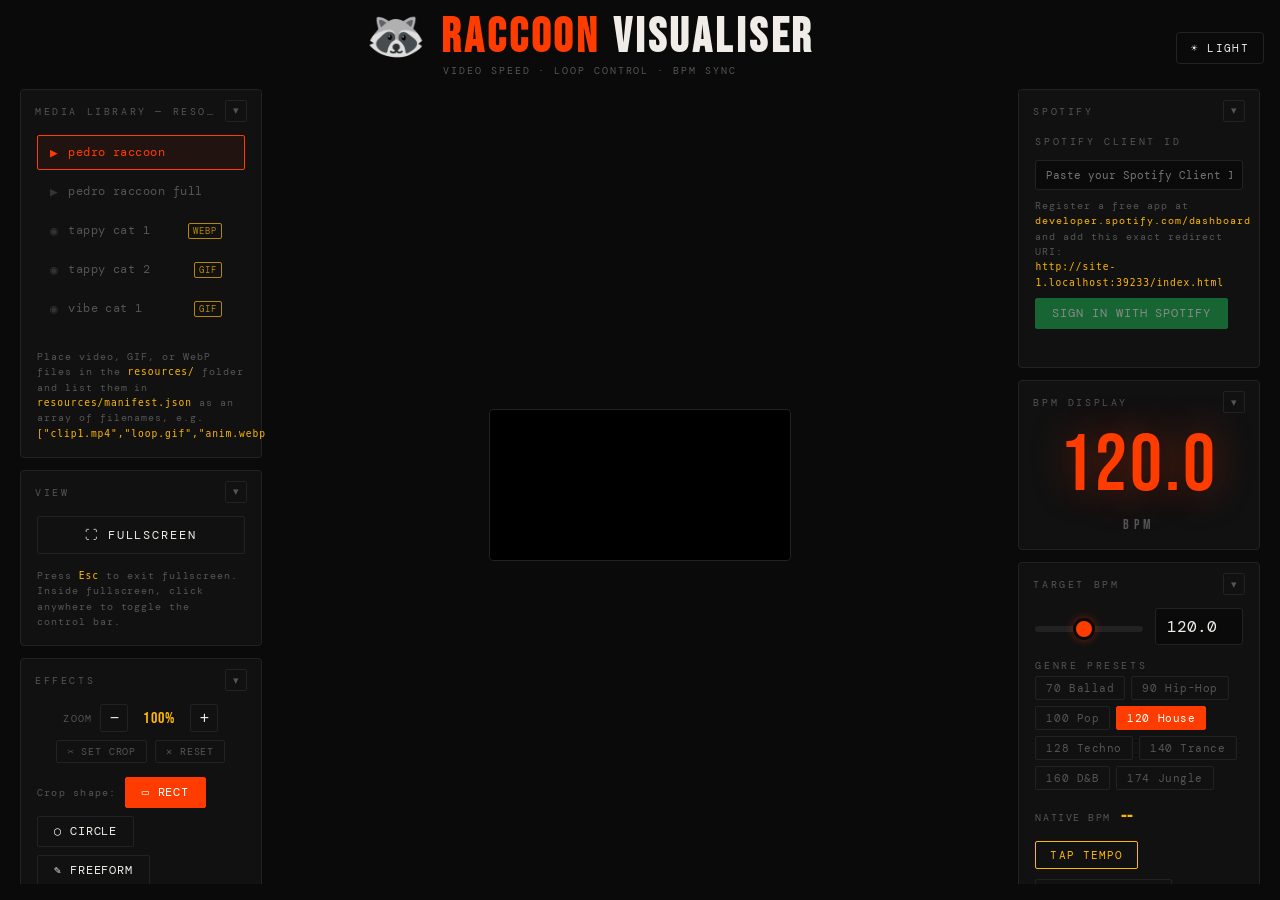
==== commit b2185a8d: "Rename to Raccoon Visualiser, split JS into scripts/, add Spotify panel UI restructure:   - Title an" ====
--- a/index.html
+++ b/index.html
@@ -3,7 +3,7 @@
 <head>
 <meta charset="UTF-8">
 <meta name="viewport" content="width=device-width, initial-scale=1.0">
-<title>🦝 RACCOON BPM</title>
+<title>🦝 RACCOON VISUALISER</title>
 <link rel="stylesheet" href="styles/base-styles.css">
 <link rel="stylesheet" id="themeDark"  href="styles/styles-dark.css">
 <link rel="stylesheet" id="themeLight" href="styles/styles-light.css" disabled>
@@ -12,7 +12,7 @@
 
 <div class="title-row">
   <div>
-    <h1>🦝 <span>RACCOON</span> BPM</h1>
+    <h1>🦝 <span>RACCOON</span> VISUALISER</h1>
     <p class="subtitle">Video Speed · Loop Control · BPM Sync</p>
   </div>
   <button id="themeToggle" title="Toggle theme">☀ LIGHT</button>
@@ -23,7 +23,7 @@
   <!-- LEFT TRACK — drag panels here -->
   <aside class="track" id="trackLeft" data-side="left"></aside>
 
-  <!-- CENTER STAGE — video + zoom row -->
+  <!-- CENTER STAGE — video only; controls live in panels now -->
   <section class="stage-col">
     <div class="video-stage" id="videoStage">
       <div class="video-wrap" id="videoWrap" data-mode="video">
@@ -31,11 +31,61 @@
         <img id="vidImg" alt="" hidden>
         <canvas class="crop-canvas" id="cropCanvas"></canvas>
         <svg class="crop-svg" id="cropSvg" viewBox="0 0 1 1" preserveAspectRatio="none"></svg>
-        <button class="fs-btn" id="fsEnterBtn" title="Fullscreen">⛶</button>
-      </div>
-    </div>
-
-    <!-- ZOOM / CROP ROW — centered under stage -->
+      </div>
+    </div>
+  </section>
+
+  <!-- RIGHT TRACK — drag panels here -->
+  <aside class="track" id="trackRight" data-side="right"></aside>
+
+</main>
+
+<!-- PANEL POOL — panels live here at startup, then JS distributes them across tracks -->
+<div id="panelPool" hidden>
+
+  <!-- VIDEO LIBRARY PANEL -->
+  <div class="panel" data-panel-id="library">
+    <div class="panel-handle" draggable="true">
+      <span class="panel-label">Media Library — resources/ folder</span>
+      <button class="panel-collapse-btn" title="Collapse">▾</button>
+    </div>
+    <div class="panel-body">
+      <div class="video-list" id="videoList">
+        <div class="no-videos">Loading…</div>
+      </div>
+      <div class="info-row">
+        Place video, GIF, or WebP files in the <code>resources/</code> folder and list them in
+        <code>resources/manifest.json</code> as an array of filenames,
+        e.g. <code>["clip1.mp4","loop.gif","anim.webp"]</code>.
+      </div>
+    </div>
+  </div>
+
+  <!-- VIEW PANEL — fullscreen toggle in its own menu -->
+  <div class="panel" data-panel-id="view">
+    <div class="panel-handle" draggable="true">
+      <span class="panel-label">View</span>
+      <button class="panel-collapse-btn" title="Collapse">▾</button>
+    </div>
+    <div class="panel-body">
+      <div class="view-row">
+        <button class="btn view-btn" id="fsEnterBtn" title="Enter fullscreen">⛶ FULLSCREEN</button>
+      </div>
+      <div class="info-row">
+        Press <code>Esc</code> to exit fullscreen. Inside fullscreen, click anywhere
+        to toggle the control bar.
+      </div>
+    </div>
+  </div>
+
+  <!-- EFFECTS PANEL — zoom/crop/reset + crop shape + colour + bounce -->
+  <div class="panel effects-panel" data-panel-id="effects">
+    <div class="panel-handle" draggable="true">
+      <span class="panel-label">Effects</span>
+      <button class="panel-collapse-btn" title="Collapse">▾</button>
+    </div>
+    <div class="panel-body">
+
     <div class="zoom-row">
       <span>ZOOM</span>
       <button class="zoom-btn" id="zoomOut">−</button>
@@ -44,41 +94,6 @@
       <button class="crop-toggle-btn" id="cropToggleBtn">✂ SET CROP</button>
       <button class="crop-reset-btn" id="cropResetBtn">✕ RESET</button>
     </div>
-  </section>
-
-  <!-- RIGHT TRACK — drag panels here -->
-  <aside class="track" id="trackRight" data-side="right"></aside>
-
-</main>
-
-<!-- PANEL POOL — panels live here at startup, then JS distributes them across tracks -->
-<div id="panelPool" hidden>
-
-  <!-- VIDEO LIBRARY PANEL -->
-  <div class="panel" data-panel-id="library">
-    <div class="panel-handle" draggable="true">
-      <span class="panel-label">Video Library — videos/ folder</span>
-      <button class="panel-collapse-btn" title="Collapse">▾</button>
-    </div>
-    <div class="panel-body">
-      <div class="video-list" id="videoList">
-        <div class="no-videos">Loading…</div>
-      </div>
-      <div class="info-row">
-        Place video, GIF, or WebP files in the <code>videos/</code> folder and list them in
-        <code>videos/manifest.json</code> as an array of filenames,
-        e.g. <code>["clip1.mp4","loop.gif","anim.webp"]</code>.
-      </div>
-    </div>
-  </div>
-
-  <!-- EFFECTS PANEL -->
-  <div class="panel effects-panel" data-panel-id="effects">
-    <div class="panel-handle" draggable="true">
-      <span class="panel-label">Effects</span>
-      <button class="panel-collapse-btn" title="Collapse">▾</button>
-    </div>
-    <div class="panel-body">
 
     <div class="shape-picker">
       <span>Crop shape:</span>
@@ -113,6 +128,66 @@
     </div>
   </div>
 
+  <!-- SPOTIFY PANEL -->
+  <div class="panel spotify-panel" data-panel-id="spotify">
+    <div class="panel-handle" draggable="true">
+      <span class="panel-label">Spotify</span>
+      <button class="panel-collapse-btn" title="Collapse">▾</button>
+    </div>
+    <div class="panel-body">
+
+      <div class="spotify-auth">
+        <label class="panel-label" for="spotifyClientIdInput">Spotify Client ID</label>
+        <input type="text" id="spotifyClientIdInput" class="spotify-input" placeholder="Paste your Spotify Client ID">
+        <div class="info-row">
+          Register a free app at
+          <a href="https://developer.spotify.com/dashboard" target="_blank" rel="noopener">developer.spotify.com/dashboard</a>
+          and add this exact redirect URI:<br>
+          <code id="spotifyRedirectUri">—</code>
+        </div>
+        <div class="spotify-auth-buttons">
+          <button class="btn spotify-login-btn" id="spotifyLoginBtn" disabled>SIGN IN WITH SPOTIFY</button>
+          <button class="btn spotify-logout-btn hidden" id="spotifyLogoutBtn">SIGN OUT</button>
+        </div>
+        <div class="spotify-status" id="spotifyStatus"></div>
+      </div>
+
+      <div class="spotify-track-info hidden" id="spotifyTrackInfo">
+        <img class="spotify-art" id="spotifyArt" alt="" hidden>
+        <div class="spotify-meta">
+          <div class="spotify-track" id="spotifyTrack">Nothing playing</div>
+          <div class="spotify-artist" id="spotifyArtist"></div>
+          <div class="spotify-bpm-row">
+            <span class="panel-label">BPM</span>
+            <span class="spotify-bpm" id="spotifyBpm">—</span>
+            <label class="spotify-sync">
+              <input type="checkbox" id="spotifySync"> sync video to track BPM
+            </label>
+          </div>
+        </div>
+      </div>
+
+      <div class="spotify-controls hidden" id="spotifyControls">
+        <div class="spotify-transport">
+          <button class="spotify-btn" id="spotifyPrev" title="Previous">⏮</button>
+          <button class="spotify-btn spotify-play" id="spotifyPlay" title="Play / pause">▶</button>
+          <button class="spotify-btn" id="spotifyNext" title="Next">⏭</button>
+          <button class="spotify-btn spotify-repeat" id="spotifyRepeat" title="Repeat">⟳ OFF</button>
+        </div>
+        <div class="spotify-volume-row">
+          <span class="panel-label">Volume</span>
+          <input type="range" id="spotifyVolume" min="0" max="100" step="1" value="50">
+          <span class="spotify-volume-val" id="spotifyVolumeVal">50%</span>
+        </div>
+        <div class="info-row">
+          Player controls require a Spotify Premium account and an active device
+          (e.g. Spotify desktop app open).
+        </div>
+      </div>
+
+    </div>
+  </div>
+
   <!-- BPM DISPLAY -->
   <div class="panel bpm-display-panel" data-panel-id="bpm-display">
     <div class="panel-handle" draggable="true">
@@ -233,1272 +308,20 @@
   <div class="fs-hide-hint" id="fsHideHint">CLICK ANYWHERE TO SHOW CONTROLS</div>
 </div>
 
-<script>
-'use strict';
-
-// ═══════════════════════════════════════════════════════════════════
-// STATE
-// ═══════════════════════════════════════════════════════════════════
-const vid    = document.getElementById('vid');
-const vidImg = document.getElementById('vidImg');
-let DURATION = 17.016667;
-let mediaMode = 'video';   // 'video' | 'image'
-
-const IMAGE_EXTS = ['gif', 'webp', 'apng', 'png', 'jpg', 'jpeg'];
-function extOf(name) { const m = /\.([^.]+)$/.exec(name); return m ? m[1].toLowerCase() : ''; }
-function isImageMedia(name) { return IMAGE_EXTS.includes(extOf(name)); }
-function getActiveMedia() { return mediaMode === 'image' ? vidImg : vid; }
-function getActiveSize() {
-  return mediaMode === 'image'
-    ? { w: vidImg.naturalWidth || 1, h: vidImg.naturalHeight || 1 }
-    : { w: vid.videoWidth || 9, h: vid.videoHeight || 16 };
-}
-
-let nativeBPM  = null;
-let targetBPM  = 120;
-let loopA      = 0;
-let loopB      = DURATION;
-let loopEnabled = false;
-let tapTimes   = [];
-let tapTimer   = null;
-
-let crop     = { x:0, y:0, w:1, h:1 };
-let hasCrop  = false;
-let zoomLevel = 1.0;
-
-let isFS       = false;
-let barVisible = true;
-let barPinned  = false;
-let barHideTimer = null;
-
-let cropDrawMode = false;
-let cropDrawing  = false;
-let cropDragPx   = { x0:0, y0:0 };
-let cropDragNorm = { nx:0, ny:0 };
-
-let cropShape    = 'rect';                 // 'rect' | 'circle' | 'freeform'
-let cropPath     = null;                   // freeform: array of {nx, ny}
-let cropBgColor  = null;                   // hex string when set, else null
-let lastFreeformPxPath = null;             // px points used while drawing on canvas
-
-let bounceOn      = false;
-let bounceX       = 0;
-let bounceY       = 0;
-let bounceVX      = 0;
-let bounceVY      = 0;
-let bounceSpeedPx = 180;
-let bounceLastT   = 0;
-let bounceRAF     = null;
-
-let currentVideo = null;
-
-// ═══════════════════════════════════════════════════════════════════
-// LOOP ENGINE — rAF polling guarantees the loop fires reliably
-// (timeupdate only fires ~4–8 Hz which causes missed boundaries)
-// ═══════════════════════════════════════════════════════════════════
-function rafLoop() {
-  if (!vid.paused && loopEnabled) {
-    const t = vid.currentTime;
-    if (t >= loopB - 0.04 || t < loopA - 0.04) {
-      vid.currentTime = loopA;
-    }
-  }
-  // Update cursors every frame
-  const dur = vid.duration || DURATION || 1;
-  const pct = vid.currentTime / dur;
-  const tl   = document.getElementById('timeline');
-  const fstl = document.getElementById('fsTimeline');
-  document.getElementById('cursor').style.left  = (pct * tl.clientWidth)   + 'px';
-  document.getElementById('fsCursor').style.left = (pct * fstl.clientWidth) + 'px';
-  requestAnimationFrame(rafLoop);
-}
-requestAnimationFrame(rafLoop);
-
-// ═══════════════════════════════════════════════════════════════════
-// BPM
-// ═══════════════════════════════════════════════════════════════════
-function applyBPM() {
-  const rate = nativeBPM ? Math.max(0.0625, Math.min(16, targetBPM / nativeBPM)) : 1;
-  vid.playbackRate = rate;
-  const d = targetBPM.toFixed(1);
-  document.getElementById('speedBadge').textContent  = rate.toFixed(3) + '×';
-  document.getElementById('bpmDisplay').textContent  = d;
-  document.getElementById('bpmText').value           = d;
-  document.getElementById('bpmSlider').value         = Math.min(220, Math.max(40, targetBPM));
-  document.getElementById('fsBpmDisplay').textContent = d;
-  document.getElementById('fsBpmInput').value         = d;
-  highlightPreset();
-}
-function setTarget(bpm) {
-  targetBPM = Math.max(1, Math.min(400, parseFloat(bpm) || 120));
-  applyBPM();
-}
-function setNative(bpm) {
-  nativeBPM = Math.max(1, parseFloat(bpm));
-  document.getElementById('nativeDisplay').textContent = nativeBPM.toFixed(1);
-  document.getElementById('infoRow').textContent =
-    `Native ${nativeBPM.toFixed(1)} BPM → playing at ${(targetBPM/nativeBPM).toFixed(3)}× speed.`;
-  applyBPM();
-}
-
-document.getElementById('bpmSlider').addEventListener('input', e => setTarget(e.target.value));
-['bpmText','fsBpmInput'].forEach(id => {
-  const el = document.getElementById(id);
-  el.addEventListener('change', e => setTarget(e.target.value));
-  el.addEventListener('keydown', e => { if (e.key === 'Enter') setTarget(e.target.value); });
-});
-
-function highlightPreset() {
-  document.querySelectorAll('.preset-btn').forEach(b =>
-    b.classList.toggle('active', parseFloat(b.dataset.bpm) === Math.round(targetBPM))
-  );
-}
-document.getElementById('presets').addEventListener('click', e => {
-  if (e.target.classList.contains('preset-btn')) setTarget(e.target.dataset.bpm);
-});
-
-// Tap tempo
-document.getElementById('tapBtn').addEventListener('click', () => {
-  const now = performance.now();
-  clearTimeout(tapTimer);
-  tapTimer = setTimeout(() => { tapTimes = []; }, 2500);
-  tapTimes.push(now);
-  if (tapTimes.length > 8) tapTimes.shift();
-  if (tapTimes.length >= 2) {
-    const ints = [];
-    for (let i = 1; i < tapTimes.length; i++) ints.push(tapTimes[i] - tapTimes[i-1]);
-    const avg = ints.reduce((a,b) => a+b, 0) / ints.length;
-    const tapped = 60000 / avg;
-    document.getElementById('nativeDisplay').textContent = tapped.toFixed(1) + ' (tapped)';
-    document.getElementById('setNativeBtn').dataset.pending = tapped.toFixed(2);
-  }
-});
-document.getElementById('setNativeBtn').addEventListener('click', () => {
-  const raw = document.getElementById('setNativeBtn').dataset.pending
-    || document.getElementById('nativeDisplay').textContent;
-  const v = parseFloat(raw);
-  if (!isNaN(v) && v > 0) setNative(v);
-});
-
-// ═══════════════════════════════════════════════════════════════════
-// PLAY / PAUSE
-// ═══════════════════════════════════════════════════════════════════
-function syncPlayBtns() {
-  const p = vid.paused;
-  document.getElementById('playBtn').textContent   = p ? '▶' : '⏸';
-  document.getElementById('fsPlayBtn').textContent = p ? '▶' : '⏸';
-  document.getElementById('fsPlayBtn').classList.toggle('go', p);
-}
-['playBtn','fsPlayBtn'].forEach(id =>
-  document.getElementById(id).addEventListener('click', () =>
-    vid.paused ? vid.play() : vid.pause()
-  )
-);
-vid.addEventListener('play',  syncPlayBtns);
-vid.addEventListener('pause', syncPlayBtns);
-
-// ═══════════════════════════════════════════════════════════════════
-// LOOP REGION
-// ═══════════════════════════════════════════════════════════════════
-function syncLoopBtns() {
-  document.getElementById('loopToggle').classList.toggle('on', loopEnabled);
-  document.getElementById('fsLoopBtn').classList.toggle('on',  loopEnabled);
-  // When we manage looping ourselves, turn off the native video loop
-  vid.loop = !loopEnabled;
-}
-['loopToggle','fsLoopBtn'].forEach(id =>
-  document.getElementById(id).addEventListener('click', () => {
-    loopEnabled = !loopEnabled;
-    syncLoopBtns();
-  })
-);
-
-document.getElementById('setABtn').addEventListener('click', () => {
-  loopA = Math.min(vid.currentTime, loopB - 0.1); updateTimeline();
-});
-document.getElementById('setBBtn').addEventListener('click', () => {
-  loopB = Math.max(vid.currentTime, loopA + 0.1); updateTimeline();
-});
-document.getElementById('resetBtn').addEventListener('click', () => {
-  loopA = 0; loopB = vid.duration || DURATION; updateTimeline();
-});
-document.getElementById('previewBtn').addEventListener('click', () => {
-  vid.currentTime = loopA;
-  loopEnabled = true; syncLoopBtns();
-  if (vid.paused) vid.play();
-});
-
-// ═══════════════════════════════════════════════════════════════════
-// TIMELINE UI
-// ═══════════════════════════════════════════════════════════════════
-function updateTimeline() {
-  const dur = vid.duration || DURATION || 1;
-  const pA  = loopA / dur, pB = loopB / dur;
-
-  const tl  = document.getElementById('timeline');
-  const w   = tl.clientWidth;
-  document.getElementById('region').style.left  = (pA * w) + 'px';
-  document.getElementById('region').style.width = ((pB - pA) * w) + 'px';
-  document.getElementById('handleA').style.left = (pA * w) + 'px';
-  document.getElementById('handleB').style.left = (pB * w) + 'px';
-  document.getElementById('loopADisplay').textContent   = loopA.toFixed(2) + 's';
-  document.getElementById('loopBDisplay').textContent   = loopB.toFixed(2) + 's';
-  document.getElementById('loopDurDisplay').textContent = (loopB - loopA).toFixed(2) + 's';
-
-  const fstl = document.getElementById('fsTimeline');
-  const fw   = fstl.clientWidth;
-  document.getElementById('fsRegion').style.left  = (pA * fw) + 'px';
-  document.getElementById('fsRegion').style.width = ((pB - pA) * fw) + 'px';
-  document.getElementById('fsHandleA').style.left = (pA * fw) + 'px';
-  document.getElementById('fsHandleB').style.left = (pB * fw) + 'px';
-}
-
-function makeHandleDraggable(handleId, isA) {
-  const handle = document.getElementById(handleId);
-  const tlId   = handleId.startsWith('fs') ? 'fsTimeline' : 'timeline';
-  let dragging = false;
-
-  function getT(cx) {
-    const tl   = document.getElementById(tlId);
-    const rect = tl.getBoundingClientRect();
-    return Math.max(0, Math.min(1, (cx - rect.left) / rect.width)) * (vid.duration || DURATION);
-  }
-  function start(e) {
-    e.preventDefault && e.preventDefault();
-    dragging = true;
-    document.addEventListener('mousemove', move);
-    document.addEventListener('mouseup',   stop);
-    document.addEventListener('touchmove', move, {passive:false});
-    document.addEventListener('touchend',  stop);
-  }
-  function move(e) {
-    if (!dragging) return;
-    e.preventDefault && e.preventDefault();
-    const cx = e.touches ? e.touches[0].clientX : e.clientX;
-    const t  = getT(cx);
-    if (isA) loopA = Math.min(t, loopB - 0.1);
-    else     loopB = Math.max(t, loopA + 0.1);
-    updateTimeline();
-  }
-  function stop() {
-    dragging = false;
-    document.removeEventListener('mousemove', move);
-    document.removeEventListener('mouseup',   stop);
-    document.removeEventListener('touchmove', move);
-    document.removeEventListener('touchend',  stop);
-  }
-  handle.addEventListener('mousedown', start);
-  handle.addEventListener('touchstart', e => { e.preventDefault(); start(e); }, {passive:false});
-}
-makeHandleDraggable('handleA',   true);
-makeHandleDraggable('handleB',   false);
-makeHandleDraggable('fsHandleA', true);
-makeHandleDraggable('fsHandleB', false);
-
-// Click timeline to seek
-function addSeek(tlId) {
-  document.getElementById(tlId).addEventListener('click', e => {
-    const aId = tlId === 'timeline' ? 'handleA' : 'fsHandleA';
-    const bId = tlId === 'timeline' ? 'handleB' : 'fsHandleB';
-    if (e.target.id === aId || e.target.id === bId) return;
-    const rect = e.currentTarget.getBoundingClientRect();
-    vid.currentTime = Math.max(0, Math.min(1, (e.clientX - rect.left) / rect.width)) * (vid.duration || DURATION);
-  });
-}
-addSeek('timeline');
-addSeek('fsTimeline');
-
-// ═══════════════════════════════════════════════════════════════════
-// VIDEO LIST
-// ═══════════════════════════════════════════════════════════════════
-function fmtDur(s) {
-  if (!isFinite(s) || s <= 0) return '';
-  const m = Math.floor(s / 60), sec = Math.floor(s % 60).toString().padStart(2, '0');
-  return `${m}:${sec}`;
-}
-
-function buildVideoItem(filename, isActive) {
-  const item = document.createElement('div');
-  item.className = 'video-item' + (isActive ? ' active' : '');
-  const name = filename.replace(/\.[^.]+$/, '').replace(/[_-]/g, ' ');
-  const isImg = isImageMedia(filename);
-  const icon = isImg ? '◉' : '▶';
-  const tag = isImg ? `<span class="video-item-tag">${extOf(filename).toUpperCase()}</span>` : '';
-  item.innerHTML = `
-    <span class="video-item-icon">${icon}</span>
-    <span class="video-item-name" title="${filename}">${name}</span>
-    ${tag}
-    <span class="video-item-dur" id="vdur-${encodeURIComponent(filename)}"></span>
-  `;
-  item.addEventListener('click', () => loadVideo('videos/' + filename, item));
-
-  // Probe duration in background — videos only.
-  if (!isImg) {
-    const probe = document.createElement('video');
-    probe.preload = 'metadata';
-    probe.src = 'videos/' + filename;
-    probe.addEventListener('loadedmetadata', () => {
-      const el = document.getElementById('vdur-' + encodeURIComponent(filename));
-      if (el) el.textContent = fmtDur(probe.duration);
-      probe.src = '';
-    });
-  }
-
-  return item;
-}
-
-// ── MANIFEST — videos/manifest.json is the single source of truth ──
-async function loadVideoList() {
-  const listEl = document.getElementById('videoList');
-
-  let files = [];
-  try {
-    const res = await fetch('videos/manifest.json', { cache: 'no-cache' });
-    if (res.ok) {
-      const data = await res.json();
-      if (Array.isArray(data)) files = data.filter(f => typeof f === 'string');
-    }
-  } catch (_) { /* fall through to empty */ }
-
-  listEl.innerHTML = '';
-
-  if (files.length === 0) {
-    listEl.innerHTML = `<div class="no-videos">No videos found.<br>
-      Add files to <code>videos/</code> and list them in <code>videos/manifest.json</code>.</div>`;
-    return;
-  }
-
-  const items = files.map((f, i) => {
-    const item = buildVideoItem(f, i === 0);
-    listEl.appendChild(item);
-    return item;
-  });
-
-  // Autoload the first manifest entry into the main video so the
-  // main screen always reflects the manifest.
-  loadVideo('videos/' + files[0], items[0]);
-}
-
-function loadVideo(src, itemEl) {
-  currentVideo = src;
-  // Reset everything
-  hasCrop = false; crop = { x:0, y:0, w:1, h:1 }; zoomLevel = 1;
-  cropPath = null;
-  loopEnabled = false; syncLoopBtns();
-  nativeBPM = null;
-  const nd = document.getElementById('nativeDisplay');  if (nd) nd.textContent = '--';
-  const ir = document.getElementById('infoRow');
-  if (ir) ir.textContent =
-    'Tap the beat of the video to set native BPM, then pick a target BPM above.\nVideo playback rate = Target ÷ Native.';
-  document.querySelectorAll('.video-item').forEach(el => el.classList.remove('active'));
-  if (itemEl) itemEl.classList.add('active');
-  ['cropSvg','fsCropSvg'].forEach(id => document.getElementById(id).classList.remove('vis'));
-
-  const filename = src.split('/').pop();
-  const wantImage = isImageMedia(filename);
-
-  if (wantImage) {
-    // Stop any video playback and switch to image mode
-    try { vid.pause(); } catch (_) {}
-    vid.removeAttribute('src');
-    vid.load();
-    mediaMode = 'image';
-    document.getElementById('videoWrap').dataset.mode = 'image';
-    vid.hidden = true;
-    vidImg.hidden = false;
-    vidImg.style.transform = '';
-    vidImg.src = src;
-  } else {
-    mediaMode = 'video';
-    document.getElementById('videoWrap').dataset.mode = 'video';
-    vidImg.hidden = true;
-    vid.hidden = false;
-    vidImg.removeAttribute('src');
-    vid.src = src;
-    vid.load();
-  }
-  updatePanelVisibilityForMode();
-  applyVideoTransform();
-}
-
-function updatePanelVisibilityForMode() {
-  const isImage = mediaMode === 'image';
-  document.querySelectorAll('[data-needs="video"]').forEach(el => {
-    el.classList.toggle('hidden-by-mode', isImage);
-  });
-}
-
-// ═══════════════════════════════════════════════════════════════════
-// MEDIA LOAD — adapt wrap aspect ratio (shared video + image)
-// ═══════════════════════════════════════════════════════════════════
-function onMediaReady(natW, natH) {
-  if (mediaMode === 'video') {
-    DURATION = vid.duration || DURATION;
-    loopA = 0; loopB = DURATION;
-    updateTimeline();
-  }
-  applyBPM();
-
-  const wrap = document.getElementById('videoWrap');
-  const stage = document.getElementById('videoStage');
-  if (natW && natH && stage) {
-    const ar = natW / natH;
-    // Available stage area (account for stage padding/border by using clientRects).
-    const stageW = stage.clientWidth || 480;
-    const stageH = stage.clientHeight || 360;
-    let w = stageW, h = stageW / ar;
-    if (h > stageH) { h = stageH; w = stageH * ar; }
-    wrap.style.width = w + 'px';
-    wrap.style.height = h + 'px';
-  }
-
-  applyVideoTransform();
-  if (mediaMode === 'video') {
-    vid.play().catch(() => {});
-    syncPlayBtns();
-  }
-}
-
-vid.addEventListener('loadedmetadata', () => {
-  if (mediaMode !== 'video') return;
-  onMediaReady(vid.videoWidth, vid.videoHeight);
-});
-
-vidImg.addEventListener('load', () => {
-  if (mediaMode !== 'image') return;
-  onMediaReady(vidImg.naturalWidth, vidImg.naturalHeight);
-});
-
-// ═══════════════════════════════════════════════════════════════════
-// ZOOM & CROP TRANSFORM
-// ═══════════════════════════════════════════════════════════════════
-function getRenderedBounds(wrapEl) {
-  const wW = wrapEl.clientWidth, wH = wrapEl.clientHeight;
-  const sz = getActiveSize();
-  const vW = sz.w, vH = sz.h;
-  const wAR = wW / wH, vAR = vW / vH;
-  let rendW, rendH;
-  if (vAR > wAR) { rendW = wW; rendH = wW / vAR; }
-  else           { rendH = wH; rendW = wH * vAR; }
-  return { offX:(wW-rendW)/2, offY:(wH-rendH)/2, rendW, rendH, wW, wH };
-}
-
-function applyVideoTransform() {
-  const wrapId = isFS ? 'fsVideoWrap' : 'videoWrap';
-  const wrap   = document.getElementById(wrapId);
-  const { offX, offY, rendW, rendH, wW, wH } = getRenderedBounds(wrap);
-  if (!rendW || !rendH) return;
-
-  const cxPx = crop.x * rendW, cyPx = crop.y * rendH;
-  const cwPx = crop.w * rendW, chPx = crop.h * rendH;
-  const baseScale = Math.min(wW / cwPx, wH / chPx);
-  const scale = baseScale * zoomLevel;
-  const cropCX = offX + cxPx + cwPx / 2;
-  const cropCY = offY + cyPx + chPx / 2;
-  const tx = wW / 2 - cropCX * scale;
-  const ty = wH / 2 - cropCY * scale;
-
-  // Apply transform to the active media element only; clear the inactive one.
-  const active = getActiveMedia();
-  active.style.transformOrigin = 'top left';
-  active.style.transform = `translate(${tx}px, ${ty}px) scale(${scale})`;
-  const inactive = active === vid ? vidImg : vid;
-  inactive.style.transform = '';
-
-  const zpct = Math.round(zoomLevel * 100);
-  document.getElementById('zoomVal').textContent   = zpct + '%';
-  document.getElementById('fsZoomVal').textContent  = zpct + '%';
-
-  drawCropOverlay(wrapId, offX, offY, rendW, rendH, wW, wH, tx, ty, scale);
-}
-
-function drawCropOverlay(wrapId, offX, offY, rendW, rendH, wW, wH, tx, ty, scale) {
-  const svgId = wrapId === 'fsVideoWrap' ? 'fsCropSvg' : 'cropSvg';
-  const svg   = document.getElementById(svgId);
-  if (!hasCrop) { svg.classList.remove('vis'); return; }
-
-  // Project a point that lives in the wrap's pre-transform coordinate space
-  // through the same translate+scale that's applied to the media element,
-  // and normalize to the wrap's [0..1] viewBox. This is what makes the
-  // crop overlay align with the now-zoomed-in media after applyVideoTransform.
-  const proj = (px, py) => ({
-    x: (px * scale + tx) / wW,
-    y: (py * scale + ty) / wH
-  });
-  const projR = (px, py) => ({ w: (px * scale) / wW, h: (py * scale) / wH });
-
-  const cs = 0.013;
-  const outsideFill = cropBgColor || 'rgba(0,0,0,0.5)';
-
-  let cutoutShape;
-  let borderShape = '';
-  if (cropShape === 'circle') {
-    const cxPx = offX + crop.x * rendW + (crop.w * rendW) / 2;
-    const cyPx = offY + crop.y * rendH + (crop.h * rendH) / 2;
-    const c = proj(cxPx, cyPx);
-    // Use the smaller of the two scaled radii so the circle stays a circle
-    // even when the wrap's aspect ratio differs from the media's.
-    const rN = Math.min(crop.w * rendW, crop.h * rendH) / 2 * scale / Math.min(wW, wH);
-    cutoutShape = `<circle cx="${c.x}" cy="${c.y}" r="${rN}" fill="black"/>`;
-    if (!cropBgColor) {
-      borderShape = `<circle cx="${c.x}" cy="${c.y}" r="${rN}"
-        fill="none" stroke="#ffb800" stroke-width="0.004" stroke-dasharray="0.02 0.012"/>`;
-    }
-  } else if (cropShape === 'freeform' && cropPath && cropPath.length > 2) {
-    const pts = cropPath.map(p => {
-      const px = offX + p.nx * rendW;
-      const py = offY + p.ny * rendH;
-      const pp = proj(px, py);
-      return `${pp.x.toFixed(4)},${pp.y.toFixed(4)}`;
-    }).join(' ');
-    cutoutShape = `<polygon points="${pts}" fill="black"/>`;
-    if (!cropBgColor) {
-      borderShape = `<polygon points="${pts}" fill="none"
-        stroke="#ffb800" stroke-width="0.004" stroke-dasharray="0.02 0.012"/>`;
-    }
-  } else { // rect
-    const a = proj(offX + crop.x * rendW, offY + crop.y * rendH);
-    const r = projR(crop.w * rendW, crop.h * rendH);
-    const nx1 = a.x, ny1 = a.y, nw = r.w, nh = r.h;
-    cutoutShape = `<rect x="${nx1}" y="${ny1}" width="${nw}" height="${nh}" fill="black"/>`;
-    if (!cropBgColor) {
-      borderShape = `
-        <rect x="${nx1}" y="${ny1}" width="${nw}" height="${nh}"
-              fill="none" stroke="#ffb800" stroke-width="0.004" stroke-dasharray="0.02 0.012"/>
-        <rect x="${nx1-cs/2}" y="${ny1-cs/2}" width="${cs}" height="${cs}" fill="#ffb800"/>
-        <rect x="${nx1+nw-cs/2}" y="${ny1-cs/2}" width="${cs}" height="${cs}" fill="#ffb800"/>
-        <rect x="${nx1-cs/2}" y="${ny1+nh-cs/2}" width="${cs}" height="${cs}" fill="#ffb800"/>
-        <rect x="${nx1+nw-cs/2}" y="${ny1+nh-cs/2}" width="${cs}" height="${cs}" fill="#ffb800"/>
-      `;
-    }
-  }
-
-  svg.setAttribute('viewBox', '0 0 1 1');
-  svg.innerHTML = `
-    <defs>
-      <mask id="cm${svgId}">
-        <rect x="0" y="0" width="1" height="1" fill="white"/>
-        ${cutoutShape}
-      </mask>
-    </defs>
-    <rect x="0" y="0" width="1" height="1" fill="${outsideFill}" mask="url(#cm${svgId})"/>
-    ${borderShape}
-  `;
-  svg.classList.add('vis');
-}
-
-// ── Crop draw (rubber-band preview on canvas, only commit on mouseup) ──
-function screenToNorm(clientX, clientY) {
-  const wrapId = isFS ? 'fsVideoWrap' : 'videoWrap';
-  const wrap   = document.getElementById(wrapId);
-  const rect   = wrap.getBoundingClientRect();
-  const { offX, offY, rendW, rendH } = getRenderedBounds(wrap);
-  return {
-    nx: (clientX - rect.left - offX) / rendW,
-    ny: (clientY - rect.top  - offY) / rendH
-  };
-}
-
-function drawRubberBand(canvas, x0, y0, x1, y1) {
-  const ctx = canvas.getContext('2d');
-  ctx.clearRect(0, 0, canvas.width, canvas.height);
-  ctx.fillStyle = 'rgba(0,0,0,0.4)';
-  ctx.fillRect(0, 0, canvas.width, canvas.height);
-
-  ctx.save();
-  ctx.globalCompositeOperation = 'destination-out';
-  ctx.fillStyle = 'rgba(0,0,0,1)';
-  ctx.beginPath();
-  if (cropShape === 'circle') {
-    const cx = (x0 + x1) / 2, cy = (y0 + y1) / 2;
-    const r = Math.hypot(x1 - x0, y1 - y0) / 2;
-    ctx.arc(cx, cy, r, 0, Math.PI * 2);
-  } else {
-    const rx = Math.min(x0, x1), ry = Math.min(y0, y1);
-    const rw = Math.abs(x1 - x0), rh = Math.abs(y1 - y0);
-    ctx.rect(rx, ry, rw, rh);
-  }
-  ctx.fill();
-  ctx.restore();
-
-  ctx.strokeStyle = '#ffb800';
-  ctx.lineWidth = 2;
-  ctx.setLineDash([6, 4]);
-  ctx.beginPath();
-  if (cropShape === 'circle') {
-    const cx = (x0 + x1) / 2, cy = (y0 + y1) / 2;
-    const r = Math.hypot(x1 - x0, y1 - y0) / 2;
-    ctx.arc(cx, cy, r, 0, Math.PI * 2);
-    ctx.stroke();
-  } else {
-    const rx = Math.min(x0, x1), ry = Math.min(y0, y1);
-    const rw = Math.abs(x1 - x0), rh = Math.abs(y1 - y0);
-    ctx.strokeRect(rx, ry, rw, rh);
-    const cs = 6;
-    ctx.fillStyle = '#ffb800';
-    ctx.setLineDash([]);
-    [[rx, ry], [rx + rw, ry], [rx, ry + rh], [rx + rw, ry + rh]].forEach(([cx, cy]) =>
-      ctx.fillRect(cx - cs / 2, cy - cs / 2, cs, cs)
-    );
-  }
-}
-
-function drawFreeformPath(canvas, points) {
-  const ctx = canvas.getContext('2d');
-  ctx.clearRect(0, 0, canvas.width, canvas.height);
-  ctx.fillStyle = 'rgba(0,0,0,0.4)';
-  ctx.fillRect(0, 0, canvas.width, canvas.height);
-  if (!points || points.length < 2) return;
-
-  ctx.save();
-  ctx.globalCompositeOperation = 'destination-out';
-  ctx.fillStyle = 'rgba(0,0,0,1)';
-  ctx.beginPath();
-  ctx.moveTo(points[0].x, points[0].y);
-  for (let i = 1; i < points.length; i++) ctx.lineTo(points[i].x, points[i].y);
-  ctx.closePath();
-  ctx.fill();
-  ctx.restore();
-
-  ctx.strokeStyle = '#ffb800';
-  ctx.lineWidth = 2;
-  ctx.setLineDash([6, 4]);
-  ctx.beginPath();
-  ctx.moveTo(points[0].x, points[0].y);
-  for (let i = 1; i < points.length; i++) ctx.lineTo(points[i].x, points[i].y);
-  ctx.closePath();
-  ctx.stroke();
-}
-
-function setupCropDraw(canvasId) {
-  const canvas = document.getElementById(canvasId);
-
-  function onDown(clientX, clientY) {
-    if (!cropDrawMode) return false;
-    cropDrawing = true;
-    const rect = canvas.getBoundingClientRect();
-    cropDragPx   = { x0: clientX - rect.left, y0: clientY - rect.top };
-    cropDragNorm = screenToNorm(clientX, clientY);
-    const ctx = canvas.getContext('2d');
-    ctx.clearRect(0, 0, canvas.width, canvas.height);
-    if (cropShape === 'freeform') {
-      lastFreeformPxPath = [{ x: cropDragPx.x0, y: cropDragPx.y0, nx: cropDragNorm.nx, ny: cropDragNorm.ny }];
-    } else {
-      lastFreeformPxPath = null;
-    }
-    return true;
-  }
-  function onMove(clientX, clientY) {
-    if (!cropDrawing) return;
-    const rect = canvas.getBoundingClientRect();
-    const px1 = clientX - rect.left, py1 = clientY - rect.top;
-    if (cropShape === 'freeform') {
-      const norm = screenToNorm(clientX, clientY);
-      lastFreeformPxPath.push({ x: px1, y: py1, nx: norm.nx, ny: norm.ny });
-      drawFreeformPath(canvas, lastFreeformPxPath);
-    } else {
-      drawRubberBand(canvas, cropDragPx.x0, cropDragPx.y0, px1, py1);
-    }
-  }
-  function onUp(clientX, clientY) {
-    if (!cropDrawing) return;
-    cropDrawing = false;
-    const end = screenToNorm(clientX, clientY);
-
-    if (cropShape === 'freeform') {
-      const path = lastFreeformPxPath || [];
-      if (path.length > 3) {
-        // Bounding box of normalized points
-        let minX = Infinity, minY = Infinity, maxX = -Infinity, maxY = -Infinity;
-        for (const p of path) {
-          if (p.nx < minX) minX = p.nx;
-          if (p.ny < minY) minY = p.ny;
-          if (p.nx > maxX) maxX = p.nx;
-          if (p.ny > maxY) maxY = p.ny;
-        }
-        const w = maxX - minX, h = maxY - minY;
-        if (w > 0.02 && h > 0.02) {
-          crop = { x: minX, y: minY, w, h };
-          cropPath = path.map(p => ({ nx: p.nx, ny: p.ny }));
-          hasCrop = true;
-        }
-      }
-      lastFreeformPxPath = null;
-    } else if (cropShape === 'circle') {
-      const cx = (cropDragNorm.nx + end.nx) / 2;
-      const cy = (cropDragNorm.ny + end.ny) / 2;
-      const r  = Math.hypot(end.nx - cropDragNorm.nx, end.ny - cropDragNorm.ny) / 2;
-      if (r > 0.01) {
-        crop = { x: cx - r, y: cy - r, w: 2 * r, h: 2 * r };
-        cropPath = null;
-        hasCrop = true;
-      }
-    } else { // rect
-      const x = Math.min(cropDragNorm.nx, end.nx);
-      const y = Math.min(cropDragNorm.ny, end.ny);
-      const w = Math.abs(end.nx - cropDragNorm.nx);
-      const h = Math.abs(end.ny - cropDragNorm.ny);
-      if (w > 0.02 && h > 0.02) {
-        crop = { x, y, w, h };
-        cropPath = null;
-        hasCrop = true;
-      }
-    }
-    exitCropMode();
-    applyVideoTransform();
-  }
-
-  canvas.addEventListener('mousedown', e => { e.preventDefault(); onDown(e.clientX, e.clientY); });
-  canvas.addEventListener('mousemove', e => onMove(e.clientX, e.clientY));
-  canvas.addEventListener('mouseup',   e => onUp(e.clientX, e.clientY));
-  canvas.addEventListener('mouseleave', e => {
-    // If mouse leaves canvas, commit what we have
-    if (cropDrawing) onUp(e.clientX, e.clientY);
-  });
-
-  canvas.addEventListener('touchstart', e => {
-    e.preventDefault();
-    onDown(e.touches[0].clientX, e.touches[0].clientY);
-  }, {passive:false});
-  canvas.addEventListener('touchmove', e => {
-    e.preventDefault();
-    onMove(e.touches[0].clientX, e.touches[0].clientY);
-  }, {passive:false});
-  canvas.addEventListener('touchend', e => {
-    e.preventDefault();
-    if (e.changedTouches.length)
-      onUp(e.changedTouches[0].clientX, e.changedTouches[0].clientY);
-  }, {passive:false});
-}
-setupCropDraw('cropCanvas');
-setupCropDraw('fsCropCanvas');
-
-function enterCropMode() {
-  cropDrawMode = true;
-  const canvasId = isFS ? 'fsCropCanvas' : 'cropCanvas';
-  const wrapId   = isFS ? 'fsVideoWrap'  : 'videoWrap';
-  const canvas   = document.getElementById(canvasId);
-  const wrap     = document.getElementById(wrapId);
-  canvas.width  = wrap.clientWidth;
-  canvas.height = wrap.clientHeight;
-  Object.assign(canvas.style, {
-    position:'absolute', inset:'0',
-    width: wrap.clientWidth  + 'px',
-    height: wrap.clientHeight + 'px',
-    display: 'block',
-    cursor: 'crosshair',
-    zIndex: '25'
-  });
-  const ctx = canvas.getContext('2d');
-  ctx.clearRect(0, 0, canvas.width, canvas.height);
-}
-function exitCropMode() {
-  cropDrawMode = false; cropDrawing = false;
-  document.getElementById('cropCanvas').style.display   = 'none';
-  document.getElementById('fsCropCanvas').style.display = 'none';
-  document.getElementById('cropToggleBtn').classList.remove('active');
-  document.getElementById('fsCropBtn').classList.remove('y');
-}
-
-document.getElementById('cropToggleBtn').addEventListener('click', () => {
-  if (cropDrawMode) { exitCropMode(); return; }
-  document.getElementById('cropToggleBtn').classList.add('active');
-  enterCropMode();
-});
-document.getElementById('fsCropBtn').addEventListener('click', () => {
-  if (cropDrawMode) { exitCropMode(); return; }
-  document.getElementById('fsCropBtn').classList.add('y');
-  enterCropMode();
-});
-
-function resetCrop() {
-  crop = { x:0, y:0, w:1, h:1 }; hasCrop = false; zoomLevel = 1;
-  cropPath = null;
-  exitCropMode();
-  document.getElementById('cropSvg').classList.remove('vis');
-  document.getElementById('fsCropSvg').classList.remove('vis');
-  applyVideoTransform();
-}
-document.getElementById('cropResetBtn').addEventListener('click', resetCrop);
-document.getElementById('fsCropResetBtn').addEventListener('click', resetCrop);
-
-// ── Zoom ──
-function adjustZoom(delta) {
-  zoomLevel = Math.max(0.1, Math.min(10, zoomLevel + delta));
-  applyVideoTransform();
-}
-document.getElementById('zoomIn').addEventListener('click',     () => adjustZoom(0.1));
-document.getElementById('zoomOut').addEventListener('click',    () => adjustZoom(-0.1));
-document.getElementById('fsZoomInBtn').addEventListener('click', () => adjustZoom(0.1));
-document.getElementById('fsZoomOutBtn').addEventListener('click',() => adjustZoom(-0.1));
-
-['videoWrap','fsVideoWrap'].forEach(id =>
-  document.getElementById(id).addEventListener('wheel', e => {
-    if (e.ctrlKey || e.metaKey || isFS) {
-      e.preventDefault();
-      adjustZoom(e.deltaY < 0 ? 0.05 : -0.05);
-    }
-  }, {passive:false})
-);
-
-// ═══════════════════════════════════════════════════════════════════
-// FULLSCREEN
-// ═══════════════════════════════════════════════════════════════════
-const fsOverlay  = document.getElementById('fsOverlay');
-const fsVidWrap  = document.getElementById('fsVideoWrap');
-const vidWrap    = document.getElementById('videoWrap');
-
-function enterFS() {
-  isFS = true;
-  fsOverlay.classList.add('active');
-  // Move BOTH the video and image elements so either media kind works in FS.
-  fsVidWrap.insertBefore(vid,    document.getElementById('fsCropCanvas'));
-  fsVidWrap.insertBefore(vidImg, document.getElementById('fsCropCanvas'));
-  vid.style.maxWidth  = '100%'; vid.style.maxHeight = '100%';
-  vidImg.style.maxWidth = '100%'; vidImg.style.maxHeight = '100%';
-  // Clear any stale bounce transform on the wrap since we now move the media.
-  document.getElementById('videoWrap').style.transform = '';
-  barPinned = false; showBar(true);
-  if (fsOverlay.requestFullscreen) fsOverlay.requestFullscreen().catch(()=>{});
-  requestAnimationFrame(() => {
-    applyVideoTransform();
-    updateTimeline();
-    if (bounceOn) reseedBounceForArea();
-  });
-}
-function exitFS() {
-  isFS = false;
-  fsOverlay.classList.remove('active');
-  vidWrap.insertBefore(vid,    document.getElementById('cropCanvas'));
-  vidWrap.insertBefore(vidImg, document.getElementById('cropCanvas'));
-  vid.style.maxWidth = ''; vid.style.maxHeight = '';
-  vidImg.style.maxWidth = ''; vidImg.style.maxHeight = '';
-  // Clear any FS bounce transform from the media before we switch modes.
-  document.getElementById('fsVideoWrap').style.transform = '';
-  if (document.fullscreenElement) document.exitFullscreen().catch(()=>{});
-  requestAnimationFrame(() => {
-    applyVideoTransform();
-    updateTimeline();
-    if (bounceOn) reseedBounceForArea();
-  });
-}
-
-document.getElementById('fsEnterBtn').addEventListener('click', enterFS);
-document.getElementById('fsExitBtn').addEventListener('click',  exitFS);
-document.addEventListener('fullscreenchange', () => {
-  if (!document.fullscreenElement && isFS) exitFS();
-});
-document.addEventListener('keydown', e => {
-  if (e.key === 'Escape' && isFS) exitFS();
-  if (e.key === ' ' && isFS) { e.preventDefault(); vid.paused ? vid.play() : vid.pause(); }
-  if (e.key === 'ArrowRight') vid.currentTime = Math.min(vid.duration||DURATION, vid.currentTime + 0.5);
-  if (e.key === 'ArrowLeft')  vid.currentTime = Math.max(0, vid.currentTime - 0.5);
-});
-
-// ── Bar auto-hide ──
-const fsBar      = document.getElementById('fsBar');
-const fsHideHint = document.getElementById('fsHideHint');
-
-function showBar(reschedule) {
-  if (barPinned) return;
-  barVisible = true;
-  fsBar.classList.remove('hidden');
-  fsHideHint.classList.remove('vis');
-  if (reschedule) scheduleHide();
-}
-function hideBar() {
-  barVisible = false;
-  fsBar.classList.add('hidden');
-  fsHideHint.classList.add('vis');
-}
-function scheduleHide() {
-  clearTimeout(barHideTimer);
-  barHideTimer = setTimeout(() => { if (!barPinned) hideBar(); }, 3200);
-}
-
-fsOverlay.addEventListener('mousemove', () => { if (isFS && !barPinned) showBar(true); });
-fsOverlay.addEventListener('click', e => {
-  if (!isFS || e.target.closest('#fsBar') || cropDrawMode) return;
-  if (barPinned || !barVisible) { barPinned = false; showBar(true); }
-});
-document.getElementById('fsHideBarBtn').addEventListener('click', () => {
-  barPinned = !barPinned;
-  barPinned ? (clearTimeout(barHideTimer), hideBar()) : showBar(true);
-});
-fsBar.addEventListener('mouseenter', () => clearTimeout(barHideTimer));
-fsBar.addEventListener('mouseleave', scheduleHide);
-
-// ═══════════════════════════════════════════════════════════════════
-// BEAT FLASH
-// ═══════════════════════════════════════════════════════════════════
-let beatInterval = null;
-function startBeatFlash() {
-  clearInterval(beatInterval);
-  if (!vid.paused && nativeBPM) {
-    beatInterval = setInterval(() => {
-      ['bpmDisplay','fsBpmDisplay'].forEach(id => {
-        const el = document.getElementById(id);
-        el.classList.add('flash');
-        setTimeout(() => el.classList.remove('flash'), 80);
-      });
-    }, 60000 / targetBPM);
-  }
-}
-vid.addEventListener('play',  startBeatFlash);
-vid.addEventListener('pause', () => clearInterval(beatInterval));
-
-// ═══════════════════════════════════════════════════════════════════
-// RESIZE
-// ═══════════════════════════════════════════════════════════════════
-new ResizeObserver(() => { applyVideoTransform(); updateTimeline(); })
-  .observe(document.getElementById('videoWrap'));
-new ResizeObserver(() => { if (isFS) { applyVideoTransform(); updateTimeline(); } })
-  .observe(document.getElementById('fsVideoWrap'));
-
-// Window resize: refit the video wrap to the new stage column size and
-// rescale bounce position into the new arena.
-window.addEventListener('resize', () => {
-  if (isFS) return;
-  const sz = getActiveSize();
-  if (sz.w && sz.h) onMediaReady(sz.w, sz.h);
-  if (bounceOn) reseedBounceForArea();
-});
-
-// ═══════════════════════════════════════════════════════════════════
-// THEME TOGGLE
-// ═══════════════════════════════════════════════════════════════════
-(function setupThemeToggle() {
-  const themeDark  = document.getElementById('themeDark');
-  const themeLight = document.getElementById('themeLight');
-  const themeBtn   = document.getElementById('themeToggle');
-
-  function applyTheme(mode) {
-    const dark = mode === 'dark';
-    themeDark.disabled  = !dark;
-    themeLight.disabled =  dark;
-    themeBtn.textContent = dark ? '☀ LIGHT' : '🌙 DARK';
-    try { localStorage.setItem('raccoon-theme', mode); } catch (_) {}
-    // Crop overlay uses --overlay tones — redraw to reflect any colour change.
-    if (typeof applyVideoTransform === 'function') applyVideoTransform();
-  }
-  themeBtn.addEventListener('click', () => {
-    applyTheme(themeDark.disabled ? 'dark' : 'light');
-  });
-  let stored = 'dark';
-  try { stored = localStorage.getItem('raccoon-theme') || 'dark'; } catch (_) {}
-  applyTheme(stored);
-})();
-
-// ═══════════════════════════════════════════════════════════════════
-// EFFECTS — shape picker + colour palette + bounce
-// ═══════════════════════════════════════════════════════════════════
-document.querySelectorAll('.shape-btn').forEach(btn => {
-  btn.addEventListener('click', () => {
-    document.querySelectorAll('.shape-btn').forEach(b => b.classList.remove('active'));
-    btn.classList.add('active');
-    cropShape = btn.dataset.shape;
-    if (hasCrop) applyVideoTransform();
-  });
-});
-
-document.querySelectorAll('#colorPalette .color-swatch').forEach(sw => {
-  sw.addEventListener('click', () => {
-    document.querySelectorAll('#colorPalette .color-swatch').forEach(s => s.classList.remove('active'));
-    sw.classList.add('active');
-    const c = sw.dataset.color;
-    cropBgColor = (c === 'none') ? null : c;
-    applyVideoTransform();
-  });
-});
-
-// ── Bounce ──
-// In normal mode: the .video-wrap (sized to media aspect) is moved around
-// inside the larger .video-stage container. In fullscreen: fsVideoWrap acts
-// as both wrap and stage — the moving element is `vid` (or `vidImg`) itself,
-// constrained by the window.
-
-function getBounceTargets() {
-  if (isFS) {
-    // Move the active media element inside the fullscreen wrap.
-    const stage = document.getElementById('fsVideoWrap');
-    const mover = getActiveMedia();
-    return { stage, mover, useMediaTransform: true };
-  }
-  const stage = document.getElementById('videoStage');
-  const mover = document.getElementById('videoWrap');
-  return { stage, mover, useMediaTransform: false };
-}
-
-function getBounceArea() {
-  const { stage } = getBounceTargets();
-  return { w: stage.clientWidth, h: stage.clientHeight };
-}
-
-function applyBounceTransform() {
-  const { mover, useMediaTransform } = getBounceTargets();
-  if (useMediaTransform) {
-    // Compose with the existing crop/zoom transform (translate stays first
-    // since transformOrigin is top-left and translate happens after scale).
-    // Re-run applyVideoTransform with an extra offset baked in.
-    applyMediaTransformWithBounce(bounceX, bounceY);
-  } else {
-    mover.style.transform = `translate(${bounceX}px, ${bounceY}px)`;
-  }
-}
-
-// Variant of applyVideoTransform that adds a bounce offset to the media's
-// translate. Used in fullscreen mode where there is no separate wrap to move.
-function applyMediaTransformWithBounce(bx, by) {
-  const wrap = document.getElementById('fsVideoWrap');
-  const { offX, offY, rendW, rendH, wW, wH } = getRenderedBounds(wrap);
-  if (!rendW || !rendH) return;
-  const cwPx = crop.w * rendW, chPx = crop.h * rendH;
-  const baseScale = Math.min(wW / cwPx, wH / chPx);
-  const scale = baseScale * zoomLevel;
-  const cropCX = offX + crop.x * rendW + cwPx / 2;
-  const cropCY = offY + crop.y * rendH + chPx / 2;
-  const tx = wW / 2 - cropCX * scale + bx;
-  const ty = wH / 2 - cropCY * scale + by;
-  const active = getActiveMedia();
-  active.style.transformOrigin = 'top left';
-  active.style.transform = `translate(${tx}px, ${ty}px) scale(${scale})`;
-}
-
-function bounceTick(now) {
-  if (!bounceOn) { bounceRAF = null; return; }
-  const dt = bounceLastT ? Math.min(0.05, (now - bounceLastT) / 1000) : 0;
-  bounceLastT = now;
-
-  const { stage, mover, useMediaTransform } = getBounceTargets();
-  const w = stage.clientWidth, h = stage.clientHeight;
-
-  let ww, wh;
-  if (useMediaTransform) {
-    // In fullscreen we move the media; the "moved size" approximates the
-    // visible cropped region which fills the wrap, so use stage size as both.
-    // We allow overflow off-screen freely — the box is the stage.
-    ww = mover.clientWidth || mover.naturalWidth || 0;
-    wh = mover.clientHeight || mover.naturalHeight || 0;
-    // Reduce by an arbitrary safety margin — clamping by the natural size
-    // doesn't reflect the post-scale render size, so just bound to stage.
-    ww = Math.min(ww, w);
-    wh = Math.min(wh, h);
-  } else {
-    ww = mover.clientWidth;
-    wh = mover.clientHeight;
-  }
-
-  bounceX += bounceVX * dt;
-  bounceY += bounceVY * dt;
-
-  const maxX = Math.max(0, w - ww);
-  const maxY = Math.max(0, h - wh);
-  if (bounceX < 0)    { bounceX = 0;    bounceVX = Math.abs(bounceVX); }
-  if (bounceX > maxX) { bounceX = maxX; bounceVX = -Math.abs(bounceVX); }
-  if (bounceY < 0)    { bounceY = 0;    bounceVY = Math.abs(bounceVY); }
-  if (bounceY > maxY) { bounceY = maxY; bounceVY = -Math.abs(bounceVY); }
-
-  applyBounceTransform();
-  bounceRAF = requestAnimationFrame(bounceTick);
-}
-
-function startBounce() {
-  bounceOn = true;
-  const { stage, mover } = getBounceTargets();
-  const w = stage.clientWidth, h = stage.clientHeight;
-  const mw = mover.clientWidth || 0, mh = mover.clientHeight || 0;
-  bounceX = Math.random() * Math.max(0, w - mw);
-  bounceY = Math.random() * Math.max(0, h - mh);
-  const angle = Math.random() * Math.PI * 2;
-  bounceVX = Math.cos(angle) * bounceSpeedPx;
-  bounceVY = Math.sin(angle) * bounceSpeedPx;
-  bounceLastT = 0;
-  const tb = document.getElementById('bounceToggle');
-  tb.textContent = '↗ BOUNCE ON';
-  tb.classList.add('active');
-  bounceRAF = requestAnimationFrame(bounceTick);
-}
-
-function stopBounce() {
-  bounceOn = false;
-  if (bounceRAF) cancelAnimationFrame(bounceRAF);
-  bounceRAF = null;
-  bounceX = 0; bounceY = 0;
-  // Clear bounce-induced transforms on every possible mover.
-  document.getElementById('videoWrap').style.transform = '';
-  document.getElementById('fsVideoWrap').style.transform = '';
-  // Reapply pure crop/zoom transform so the media isn't left offset.
-  applyVideoTransform();
-  const tb = document.getElementById('bounceToggle');
-  tb.textContent = '↗ BOUNCE OFF';
-  tb.classList.remove('active');
-}
-
-// Called when entering/exiting fullscreen while bounce is active so the
-// position is rescaled into the new arena instead of being abruptly clipped.
-function reseedBounceForArea() {
-  const { stage, mover } = getBounceTargets();
-  const w = stage.clientWidth, h = stage.clientHeight;
-  const mw = mover.clientWidth || 0, mh = mover.clientHeight || 0;
-  const maxX = Math.max(0, w - mw), maxY = Math.max(0, h - mh);
-  bounceX = Math.min(Math.max(0, bounceX), maxX);
-  bounceY = Math.min(Math.max(0, bounceY), maxY);
-  // If new area is degenerate, drop to corner so it doesn't get stuck.
-  if (maxX === 0) bounceX = 0;
-  if (maxY === 0) bounceY = 0;
-  // Clear stale wrapper transform left over from the other mode.
-  document.getElementById('videoWrap').style.transform = '';
-  document.getElementById('fsVideoWrap').style.transform = '';
-}
-
-document.getElementById('bounceToggle').addEventListener('click', () => {
-  bounceOn ? stopBounce() : startBounce();
-});
-
-(function setupBounceSpeedSlider() {
-  const bsEl = document.getElementById('bounceSpeed');
-  const bsVal = document.getElementById('bounceSpeedVal');
-  bsEl.addEventListener('input', () => {
-    bounceSpeedPx = parseFloat(bsEl.value);
-    bsVal.textContent = bounceSpeedPx + ' px/s';
-    const cur = Math.hypot(bounceVX, bounceVY) || 1;
-    bounceVX = bounceVX / cur * bounceSpeedPx;
-    bounceVY = bounceVY / cur * bounceSpeedPx;
-  });
-})();
-
-// ═══════════════════════════════════════════════════════════════════
-// PANEL LAYOUT — distribute panels across left/right tracks, with drag
-// reordering between tracks and collapsible panels. Persists to LS.
-// ═══════════════════════════════════════════════════════════════════
-const LAYOUT_KEY = 'raccoon.layout.v1';
-const DEFAULT_LAYOUT = {
-  left:  ['library', 'effects'],
-  right: ['bpm-display', 'bpm', 'loop'],
-  collapsed: []
-};
-
-function readLayout() {
-  try {
-    const raw = localStorage.getItem(LAYOUT_KEY);
-    if (!raw) return null;
-    const obj = JSON.parse(raw);
-    if (obj && Array.isArray(obj.left) && Array.isArray(obj.right)) return obj;
-  } catch (_) {}
-  return null;
-}
-function saveLayout() {
-  const left  = [...document.querySelectorAll('#trackLeft  > .panel')].map(p => p.dataset.panelId);
-  const right = [...document.querySelectorAll('#trackRight > .panel')].map(p => p.dataset.panelId);
-  const collapsed = [...document.querySelectorAll('.panel.collapsed')].map(p => p.dataset.panelId);
-  try { localStorage.setItem(LAYOUT_KEY, JSON.stringify({ left, right, collapsed })); }
-  catch (_) {}
-}
-
-function applyLayout(layout) {
-  const trackLeft  = document.getElementById('trackLeft');
-  const trackRight = document.getElementById('trackRight');
-  const pool       = document.getElementById('panelPool');
-  const known = new Set();
-
-  function moveById(id, track) {
-    const el = document.querySelector(`.panel[data-panel-id="${id}"]`);
-    if (!el) return;
-    track.appendChild(el);
-    known.add(id);
-  }
-  layout.left.forEach(id  => moveById(id, trackLeft));
-  layout.right.forEach(id => moveById(id, trackRight));
-
-  // Any panels not mentioned in the layout (e.g. new defaults added later)
-  // get appended to the right track so they're not orphaned in the pool.
-  document.querySelectorAll('#panelPool > .panel').forEach(p => {
-    if (!known.has(p.dataset.panelId)) trackRight.appendChild(p);
-  });
-
-  // Collapsed state
-  const collapsedSet = new Set(layout.collapsed || []);
-  document.querySelectorAll('.panel').forEach(p => {
-    p.classList.toggle('collapsed', collapsedSet.has(p.dataset.panelId));
-  });
-}
-
-function setupPanelDrag() {
-  let dragId = null;
-
-  document.addEventListener('dragstart', e => {
-    const handle = e.target.closest('.panel-handle');
-    if (!handle) return;
-    const panel = handle.closest('.panel');
-    if (!panel) return;
-    dragId = panel.dataset.panelId;
-    e.dataTransfer.effectAllowed = 'move';
-    try { e.dataTransfer.setData('text/plain', dragId); } catch (_) {}
-    panel.classList.add('dragging');
-  });
-  document.addEventListener('dragend', () => {
-    document.querySelectorAll('.panel.dragging').forEach(p => p.classList.remove('dragging'));
-    document.querySelectorAll('.track.drop-target').forEach(t => t.classList.remove('drop-target'));
-    dragId = null;
-  });
-
-  document.querySelectorAll('.track').forEach(track => {
-    track.addEventListener('dragover', e => {
-      if (!dragId) return;
-      e.preventDefault();
-      e.dataTransfer.dropEffect = 'move';
-      track.classList.add('drop-target');
-    });
-    track.addEventListener('dragleave', e => {
-      if (e.target === track) track.classList.remove('drop-target');
-    });
-    track.addEventListener('drop', e => {
-      if (!dragId) return;
-      e.preventDefault();
-      track.classList.remove('drop-target');
-      const dragged = document.querySelector(`.panel[data-panel-id="${dragId}"]`);
-      if (!dragged) return;
-
-      // Insertion point: panel under the cursor's vertical position.
-      const after = [...track.querySelectorAll(':scope > .panel:not(.dragging)')]
-        .find(p => {
-          const r = p.getBoundingClientRect();
-          return e.clientY < r.top + r.height / 2;
-        });
-      if (after) track.insertBefore(dragged, after);
-      else track.appendChild(dragged);
-      saveLayout();
-    });
-  });
-}
-
-function setupPanelCollapse() {
-  document.querySelectorAll('.panel-collapse-btn').forEach(btn => {
-    btn.addEventListener('click', e => {
-      e.stopPropagation();
-      const panel = btn.closest('.panel');
-      if (!panel) return;
-      panel.classList.toggle('collapsed');
-      saveLayout();
-    });
-  });
-}
-
-function initPanelLayout() {
-  applyLayout(readLayout() || DEFAULT_LAYOUT);
-  setupPanelDrag();
-  setupPanelCollapse();
-  // Hide pool now that distribution is done (pool is already display:none via [hidden]).
-}
-
-// ═══════════════════════════════════════════════════════════════════
-// INIT
-// ═══════════════════════════════════════════════════════════════════
-initPanelLayout();
-loadVideoList();
-setTarget(120);
-updateTimeline();
-applyVideoTransform();
-</script>
+<!-- Scripts: state first, then helpers, then features, then init -->
+<script src="scripts/state.js"></script>
+<script src="scripts/media.js"></script>
+<script src="scripts/transform.js"></script>
+<script src="scripts/bpm.js"></script>
+<script src="scripts/loop.js"></script>
+<script src="scripts/playback.js"></script>
+<script src="scripts/library.js"></script>
+<script src="scripts/crop.js"></script>
+<script src="scripts/effects.js"></script>
+<script src="scripts/fullscreen.js"></script>
+<script src="scripts/theme.js"></script>
+<script src="scripts/panels.js"></script>
+<script src="scripts/spotify.js"></script>
+<script src="scripts/main.js"></script>
 </body>
 </html>
--- a/styles/base-styles.css
+++ b/styles/base-styles.css
@@ -526,3 +526,140 @@
   pointer-events: none; transition: opacity 0.4s; opacity: 0; white-space: nowrap;
 }
 .fs-hide-hint.vis { opacity: 1; }
+
+/* ── UTILITY ───────────────────────────────────────────────── */
+.hidden { display: none !important; }
+
+/* ── VIEW PANEL (fullscreen button) ────────────────────────── */
+.view-row { display: flex; gap: 8px; align-items: center; flex-wrap: wrap; }
+.view-btn {
+  font-family: 'DM Mono', monospace;
+  font-size: 0.78rem;
+  padding: 10px 18px;
+  letter-spacing: 0.15em;
+  width: 100%;
+}
+.view-btn:hover { border-color: var(--accent); color: var(--accent); }
+
+/* ── SPOTIFY PANEL ─────────────────────────────────────────── */
+.spotify-panel .panel-body { gap: 14px; }
+.spotify-auth { display: flex; flex-direction: column; gap: 8px; }
+.spotify-auth-buttons { display: flex; gap: 8px; flex-wrap: wrap; }
+.spotify-input {
+  background: var(--bg);
+  border: 1px solid var(--border);
+  border-radius: 3px;
+  color: var(--text);
+  font-family: 'DM Mono', monospace;
+  font-size: 0.7rem;
+  padding: 7px 10px;
+  outline: none;
+  transition: border-color 0.2s;
+  width: 100%;
+}
+.spotify-input:focus { border-color: var(--accent); }
+
+.spotify-login-btn { background: #1db954; border-color: #1db954; color: #fff; }
+.spotify-login-btn:hover:not(:disabled) { background: #1ed760; border-color: #1ed760; }
+.spotify-login-btn:disabled { opacity: 0.5; cursor: not-allowed; }
+.spotify-logout-btn:hover { border-color: var(--accent); color: var(--accent); }
+
+.spotify-status {
+  font-size: 0.6rem;
+  color: var(--muted);
+  letter-spacing: 0.08em;
+  min-height: 0.9rem;
+}
+.spotify-status.error { color: var(--accent); }
+
+.spotify-track-info {
+  display: flex;
+  gap: 12px;
+  align-items: center;
+  padding: 10px;
+  background: var(--accent-tint-1);
+  border: 1px solid var(--border);
+  border-radius: 3px;
+}
+.spotify-art {
+  width: 64px; height: 64px;
+  border-radius: 3px;
+  object-fit: cover;
+  flex-shrink: 0;
+  background: var(--surface-soft);
+}
+.spotify-meta { flex: 1; min-width: 0; display: flex; flex-direction: column; gap: 4px; }
+.spotify-track {
+  font-size: 0.85rem;
+  color: var(--text);
+  font-weight: 500;
+  overflow: hidden;
+  text-overflow: ellipsis;
+  white-space: nowrap;
+}
+.spotify-artist {
+  font-size: 0.7rem;
+  color: var(--muted);
+  letter-spacing: 0.04em;
+  overflow: hidden;
+  text-overflow: ellipsis;
+  white-space: nowrap;
+}
+.spotify-bpm-row { display: flex; align-items: center; gap: 8px; flex-wrap: wrap; }
+.spotify-bpm {
+  font-family: 'Bebas Neue', sans-serif;
+  font-size: 1.1rem;
+  color: var(--accent2);
+  letter-spacing: 0.05em;
+}
+.spotify-sync {
+  font-size: 0.6rem;
+  color: var(--muted);
+  letter-spacing: 0.08em;
+  display: flex;
+  align-items: center;
+  gap: 4px;
+  cursor: pointer;
+}
+.spotify-sync input { cursor: pointer; }
+
+.spotify-controls { display: flex; flex-direction: column; gap: 12px; }
+.spotify-transport { display: flex; gap: 6px; align-items: center; flex-wrap: wrap; justify-content: center; }
+.spotify-btn {
+  width: 38px; height: 38px;
+  background: transparent;
+  border: 1px solid var(--border);
+  border-radius: 3px;
+  color: var(--text);
+  font-size: 0.95rem;
+  cursor: pointer;
+  display: flex; align-items: center; justify-content: center;
+  transition: all 0.15s;
+  font-family: 'DM Mono', monospace;
+  flex-shrink: 0;
+}
+.spotify-btn:hover { border-color: var(--accent); color: var(--accent); }
+.spotify-btn.spotify-play {
+  width: 48px; height: 48px;
+  background: var(--accent);
+  border-color: var(--accent);
+  color: var(--btn-on-text);
+  font-size: 1.1rem;
+}
+.spotify-btn.spotify-play:hover { background: var(--accent-hover); border-color: var(--accent-hover); }
+.spotify-btn.spotify-play.go { background: var(--accent); }
+.spotify-btn.spotify-repeat { width: auto; padding: 0 10px; font-size: 0.7rem; letter-spacing: 0.1em; }
+.spotify-btn.spotify-repeat.on { border-color: var(--accent2); color: var(--accent2); background: var(--accent-tint-1); }
+
+.spotify-volume-row { display: flex; gap: 10px; align-items: center; }
+.spotify-volume-row input[type=range] { flex: 1; }
+.spotify-volume-val {
+  font-size: 0.65rem;
+  color: var(--accent2);
+  min-width: 38px;
+  text-align: right;
+  font-variant-numeric: tabular-nums;
+}
+
+.spotify-panel a { color: var(--accent2); text-decoration: none; }
+.spotify-panel a:hover { text-decoration: underline; }
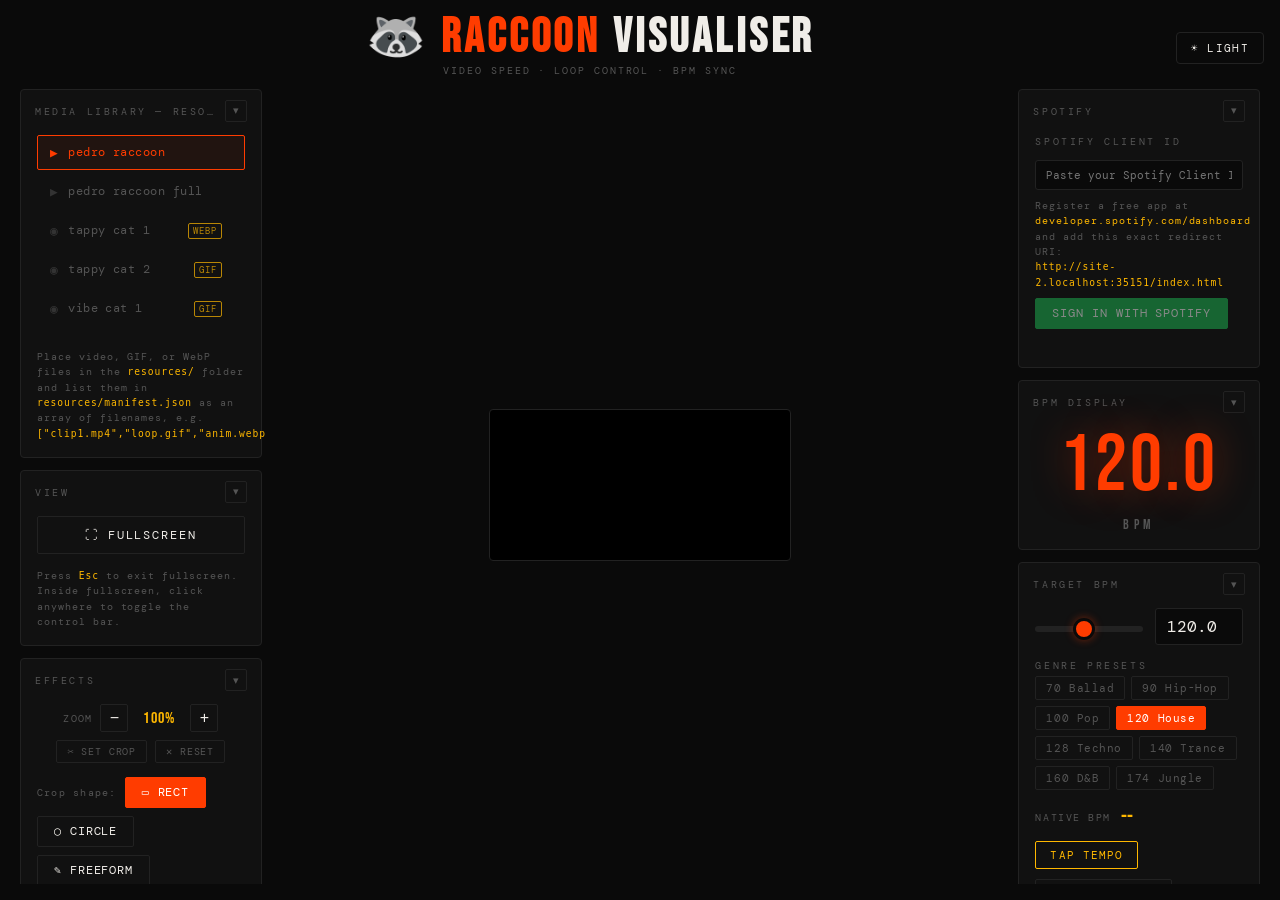
==== commit 8e873453: "Phase 1: foundation for BPM-synced media processing Add db.js (IndexedDB-backed processed-media cach" ====
--- a/index.html
+++ b/index.html
@@ -311,6 +311,8 @@
 <!-- Scripts: state first, then helpers, then features, then init -->
 <script src="scripts/state.js"></script>
 <script src="scripts/media.js"></script>
+<script src="scripts/db.js"></script>
+<script src="scripts/decode.js"></script>
 <script src="scripts/transform.js"></script>
 <script src="scripts/bpm.js"></script>
 <script src="scripts/loop.js"></script>
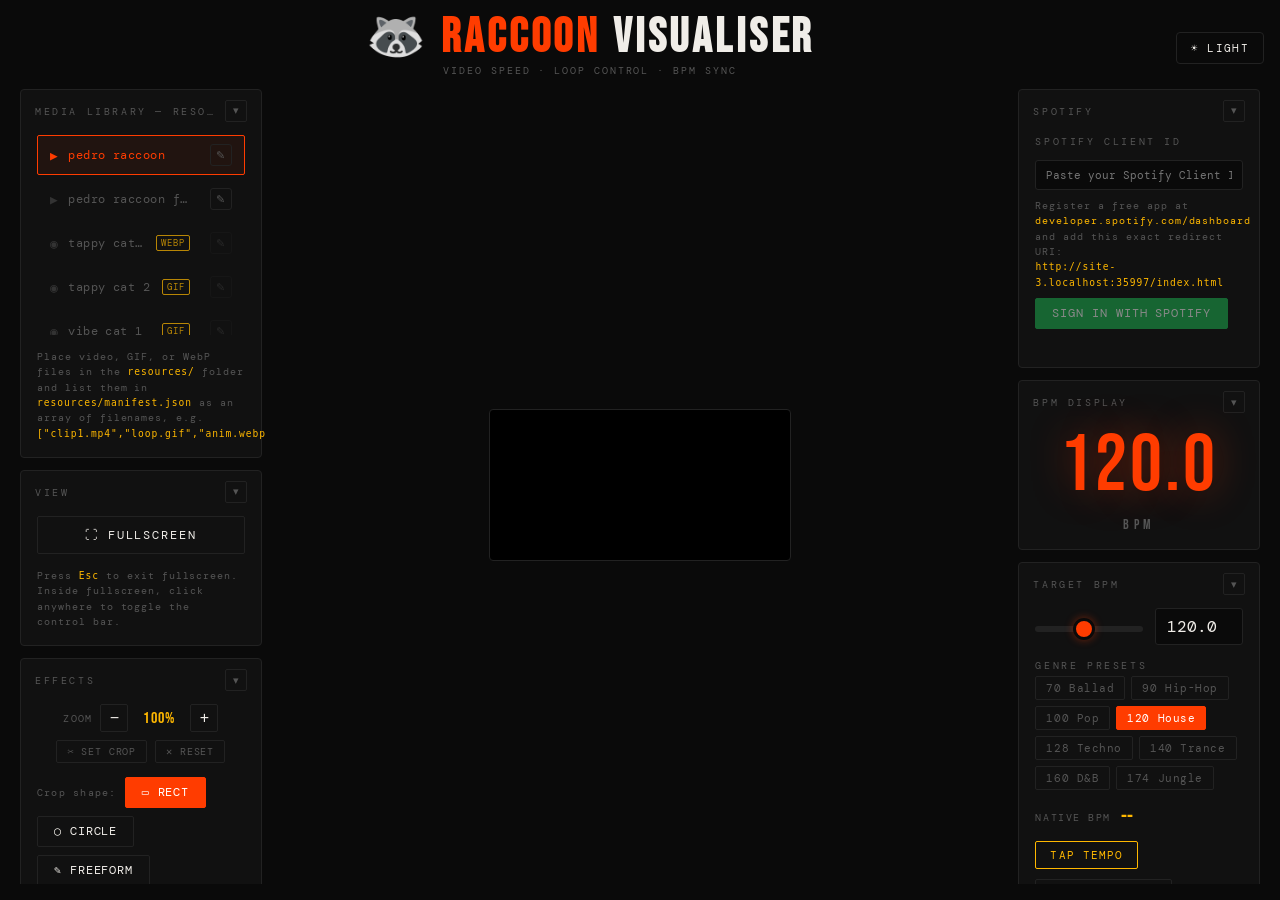
==== commit e51019f3: "Phase 2: video beat-marker UI Adds a Beat Markers panel that lets the user tap the frame where each " ====
--- a/index.html
+++ b/index.html
@@ -245,6 +245,42 @@
     </div>
   </div>
 
+  <!-- BEAT MARKER PANEL -->
+  <div class="panel" data-panel-id="markers">
+    <div class="panel-handle" draggable="true">
+      <span class="panel-label">Beat Markers</span>
+      <button class="panel-collapse-btn" title="Collapse">▾</button>
+    </div>
+    <div class="panel-body">
+      <div class="info-row marker-empty" id="markerEmpty">
+        Click <strong>✎</strong> next to a library clip, then tap the thumbnail at every beat
+        (peak of a bounce, downbeat of a spin). Min 4 markers; 8–12 is more accurate.
+      </div>
+      <div class="marker-active hidden" id="markerActive">
+        <div class="marker-header">
+          <span class="panel-label" id="markerFilename"></span>
+          <span class="marker-progress hidden" id="markerProgress">
+            Extracting frames… <span id="markerProgressPct">0%</span>
+          </span>
+        </div>
+        <div class="marker-strip-wrap">
+          <div class="marker-strip" id="markerStrip"></div>
+        </div>
+        <div class="marker-stats">
+          <span>Marked: <span id="markerCount">0</span></span>
+          <span>Source BPM: <span id="markerBpm">—</span></span>
+        </div>
+        <div class="info-row marker-warn hidden" id="markerWarn"></div>
+        <div class="marker-actions">
+          <button class="btn" id="markerPreviewBtn">Preview</button>
+          <button class="btn" id="markerClearBtn">Clear</button>
+          <button class="btn" id="markerSaveBtn" disabled>Save</button>
+          <button class="btn" id="markerCloseBtn">Close</button>
+        </div>
+      </div>
+    </div>
+  </div>
+
   <!-- LOOP EDITOR PANEL -->
   <div class="panel" data-panel-id="loop" data-needs="video">
     <div class="panel-handle" draggable="true">
@@ -318,6 +354,7 @@
 <script src="scripts/loop.js"></script>
 <script src="scripts/playback.js"></script>
 <script src="scripts/library.js"></script>
+<script src="scripts/marker.js"></script>
 <script src="scripts/crop.js"></script>
 <script src="scripts/effects.js"></script>
 <script src="scripts/fullscreen.js"></script>
--- a/styles/base-styles.css
+++ b/styles/base-styles.css
@@ -663,3 +663,127 @@
 
 .spotify-panel a { color: var(--accent2); text-decoration: none; }
 .spotify-panel a:hover { text-decoration: underline; }
+
+/* ── BEAT MARKER PANEL ─────────────────────────────────────── */
+.video-item { position: relative; }
+.video-item-marked {
+  font-size: 0.7rem;
+  color: var(--accent);
+  flex-shrink: 0;
+  line-height: 1;
+}
+.video-item-action {
+  background: transparent;
+  border: 1px solid var(--border);
+  color: var(--muted);
+  border-radius: 3px;
+  width: 22px;
+  height: 22px;
+  font-size: 0.7rem;
+  cursor: pointer;
+  flex-shrink: 0;
+  display: inline-flex;
+  align-items: center;
+  justify-content: center;
+  padding: 0;
+  transition: border-color 0.15s, color 0.15s;
+}
+.video-item-action:hover:not(:disabled) { border-color: var(--accent); color: var(--accent); }
+.video-item-action:disabled { opacity: 0.35; cursor: not-allowed; }
+
+.marker-empty { line-height: 1.6; }
+.marker-active { display: flex; flex-direction: column; gap: 10px; }
+.marker-header {
+  display: flex; align-items: center; justify-content: space-between;
+  gap: 10px; flex-wrap: wrap;
+}
+.marker-progress {
+  font-size: 0.6rem;
+  color: var(--accent2);
+  letter-spacing: 0.1em;
+  font-variant-numeric: tabular-nums;
+}
+
+.marker-strip-wrap {
+  overflow-x: auto;
+  overflow-y: hidden;
+  border: 1px solid var(--border);
+  border-radius: 3px;
+  scrollbar-width: thin;
+  scrollbar-color: var(--border) transparent;
+  max-width: 100%;
+}
+.marker-strip-wrap::-webkit-scrollbar { height: 6px; }
+.marker-strip-wrap::-webkit-scrollbar-track { background: transparent; }
+.marker-strip-wrap::-webkit-scrollbar-thumb { background: var(--border); border-radius: 3px; }
+
+.marker-strip {
+  display: flex;
+  gap: 2px;
+  padding: 6px;
+  min-width: min-content;
+}
+.marker-cell {
+  position: relative;
+  flex: 0 0 auto;
+  padding: 4px 0 0 0;
+  border-radius: 2px;
+  cursor: pointer;
+  background: transparent;
+  display: flex;
+  flex-direction: column;
+  align-items: center;
+  gap: 2px;
+  user-select: none;
+  border: 1px solid transparent;
+  transition: border-color 0.1s, background 0.1s;
+}
+.marker-cell canvas {
+  display: block;
+  height: 64px;
+  width: auto;
+  border-radius: 2px;
+  opacity: 0.85;
+  transition: opacity 0.1s;
+}
+.marker-cell:hover { border-color: var(--border); background: var(--hover-tint, rgba(255,255,255,0.04)); }
+.marker-cell:hover canvas { opacity: 1; }
+.marker-cell.marked {
+  border-color: var(--accent);
+  background: var(--accent-tint-1, rgba(255,184,0,0.08));
+}
+.marker-cell.marked canvas { opacity: 1; }
+.marker-cell.marked::before {
+  content: '';
+  position: absolute;
+  top: 0; left: 0; right: 0;
+  height: 3px;
+  background: var(--accent);
+  border-radius: 2px 2px 0 0;
+}
+.marker-cell-label {
+  font-size: 0.55rem;
+  color: var(--muted);
+  letter-spacing: 0.05em;
+  font-variant-numeric: tabular-nums;
+  padding: 2px 4px 4px;
+}
+.marker-cell.marked .marker-cell-label { color: var(--accent); }
+
+.marker-stats {
+  display: flex; gap: 16px; align-items: center; flex-wrap: wrap;
+  font-size: 0.7rem;
+  letter-spacing: 0.08em;
+  color: var(--text);
+  font-variant-numeric: tabular-nums;
+}
+.marker-stats > span > span { color: var(--accent); }
+.marker-warn {
+  color: var(--accent2, var(--accent));
+  line-height: 1.5;
+}
+.marker-actions {
+  display: flex; gap: 8px; flex-wrap: wrap;
+}
+.marker-actions .btn { flex: 1 1 auto; min-width: 0; }
+.marker-actions .btn:disabled { opacity: 0.4; cursor: not-allowed; }
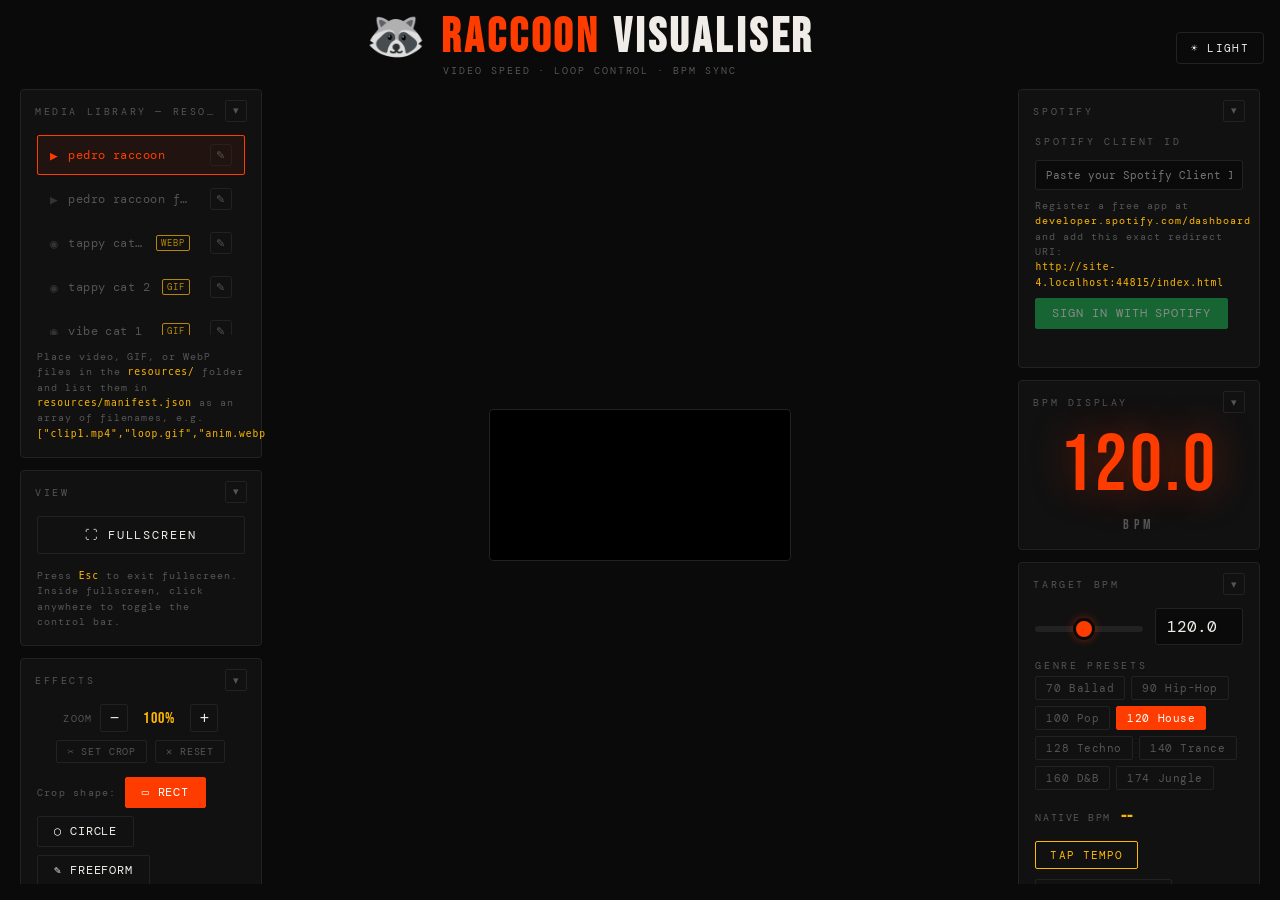
==== commit 8fc7e123: "Phase 3: animated-image marker + sprite-sheet playback Wires the same beat-marker panel to GIF and a" ====
--- a/index.html
+++ b/index.html
@@ -29,6 +29,7 @@
       <div class="video-wrap" id="videoWrap" data-mode="video">
         <video id="vid" playsinline loop muted></video>
         <img id="vidImg" alt="" hidden>
+        <div id="vidSprite" hidden></div>
         <canvas class="crop-canvas" id="cropCanvas"></canvas>
         <svg class="crop-svg" id="cropSvg" viewBox="0 0 1 1" preserveAspectRatio="none"></svg>
       </div>
@@ -200,8 +201,9 @@
     </div>
   </div>
 
-  <!-- MAIN BPM PANEL -->
-  <div class="panel" data-panel-id="bpm" data-needs="video">
+  <!-- MAIN BPM PANEL — also drives sprite-mode CSS animation duration
+       via applyBPM(), so it stays visible outside <video> mode too. -->
+  <div class="panel" data-panel-id="bpm">
     <div class="panel-handle" draggable="true">
       <span class="panel-label">Target BPM</span>
       <button class="panel-collapse-btn" title="Collapse">▾</button>
@@ -260,7 +262,8 @@
         <div class="marker-header">
           <span class="panel-label" id="markerFilename"></span>
           <span class="marker-progress hidden" id="markerProgress">
-            Extracting frames… <span id="markerProgressPct">0%</span>
+            <span id="markerProgressText">Extracting frames…</span>
+            <span id="markerProgressPct">0%</span>
           </span>
         </div>
         <div class="marker-strip-wrap">
@@ -319,6 +322,7 @@
   <div id="fsVideoWrap">
     <canvas id="fsCropCanvas"></canvas>
     <svg id="fsCropSvg" viewBox="0 0 1 1" preserveAspectRatio="none"></svg>
+    <!-- vid, vidImg and vidSprite are inserted here by fullscreen.js on enterFS() -->
   </div>
 
   <div id="fsBar">
@@ -353,6 +357,8 @@
 <script src="scripts/bpm.js"></script>
 <script src="scripts/loop.js"></script>
 <script src="scripts/playback.js"></script>
+<script src="scripts/sprite.js"></script>
+<script src="scripts/sprite-playback.js"></script>
 <script src="scripts/library.js"></script>
 <script src="scripts/marker.js"></script>
 <script src="scripts/crop.js"></script>
--- a/styles/base-styles.css
+++ b/styles/base-styles.css
@@ -136,7 +136,7 @@
   will-change: transform;
 }
 
-video, #vidImg {
+video, #vidImg, #vidSprite {
   display: block;
   max-width: 100%;
   max-height: 100%;
@@ -144,7 +144,13 @@
   height: auto;
   transform-origin: top left;
 }
-video[hidden], #vidImg[hidden] { display: none !important; }
+video[hidden], #vidImg[hidden], #vidSprite[hidden] { display: none !important; }
+#vidSprite {
+  background-repeat: no-repeat;
+  /* width/height are set inline by sprite-playback.js to the source frame
+     dimensions; max-* above keeps the element within the wrap for
+     non-FS layout. The transform pipeline scales it like other media. */
+}
 
 .fs-btn {
   position: absolute; top: 8px; right: 8px; z-index: 30;
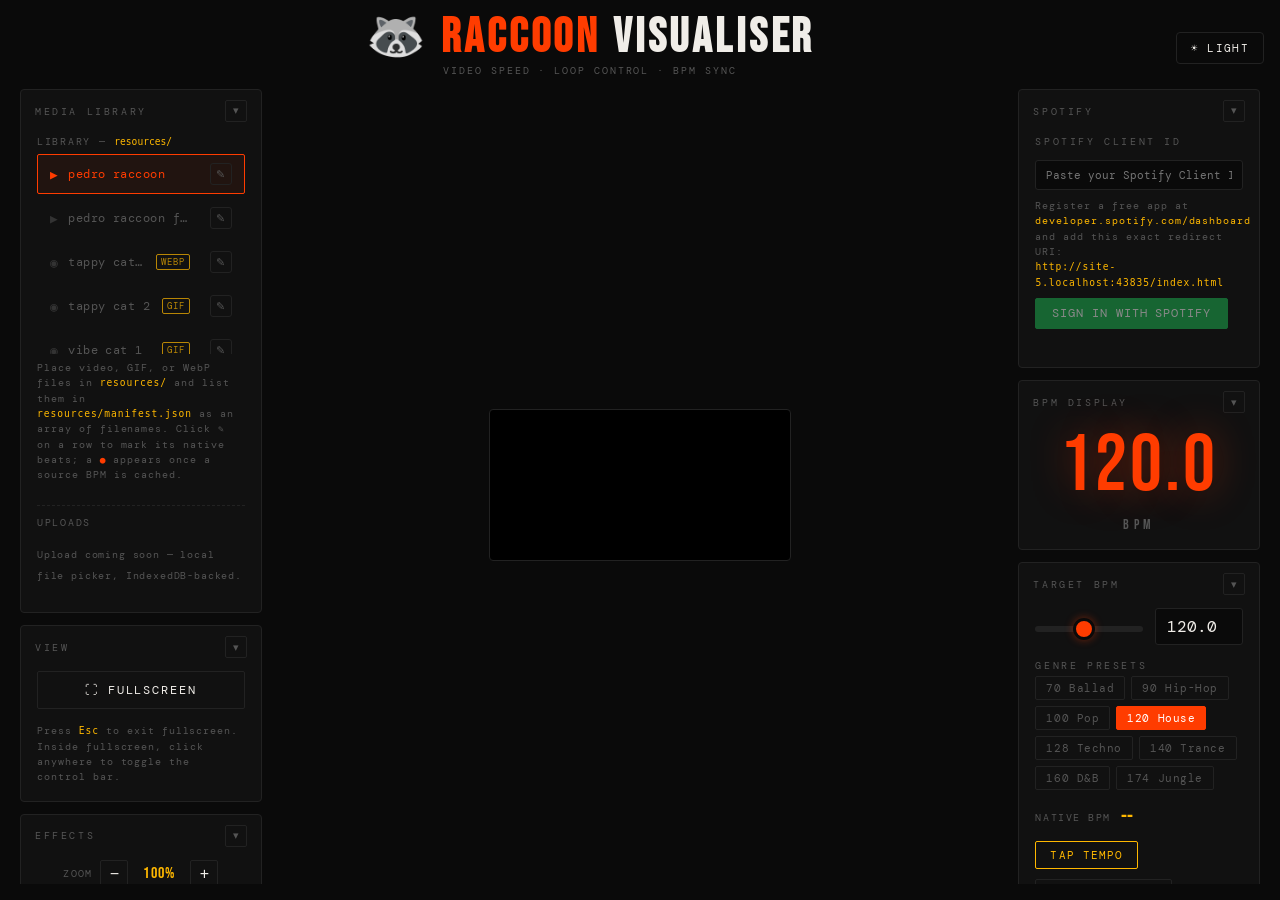
==== commit f3e0f951: "Phase 4: library section split, README, bitmap cleanup UI - The Media Library panel now has two sub-" ====
--- a/index.html
+++ b/index.html
@@ -47,18 +47,31 @@
   <!-- VIDEO LIBRARY PANEL -->
   <div class="panel" data-panel-id="library">
     <div class="panel-handle" draggable="true">
-      <span class="panel-label">Media Library — resources/ folder</span>
-      <button class="panel-collapse-btn" title="Collapse">▾</button>
-    </div>
-    <div class="panel-body">
-      <div class="video-list" id="videoList">
-        <div class="no-videos">Loading…</div>
-      </div>
-      <div class="info-row">
-        Place video, GIF, or WebP files in the <code>resources/</code> folder and list them in
-        <code>resources/manifest.json</code> as an array of filenames,
-        e.g. <code>["clip1.mp4","loop.gif","anim.webp"]</code>.
-      </div>
+      <span class="panel-label">Media Library</span>
+      <button class="panel-collapse-btn" title="Collapse">▾</button>
+    </div>
+    <div class="panel-body">
+
+      <div class="library-section">
+        <div class="library-section-label">Library — <code>resources/</code></div>
+        <div class="video-list" id="videoList">
+          <div class="no-videos">Loading…</div>
+        </div>
+        <div class="info-row">
+          Place video, GIF, or WebP files in <code>resources/</code> and list them in
+          <code>resources/manifest.json</code> as an array of filenames.
+          Click <strong>✎</strong> on a row to mark its native beats; a
+          <strong style="color: var(--accent);">●</strong> appears once a source BPM is cached.
+        </div>
+      </div>
+
+      <div class="library-section">
+        <div class="library-section-label">Uploads</div>
+        <div class="video-list">
+          <div class="no-videos">Upload coming soon — local file picker, IndexedDB-backed.</div>
+        </div>
+      </div>
+
     </div>
   </div>
 
--- a/styles/base-styles.css
+++ b/styles/base-styles.css
@@ -793,3 +793,26 @@
 }
 .marker-actions .btn { flex: 1 1 auto; min-width: 0; }
 .marker-actions .btn:disabled { opacity: 0.4; cursor: not-allowed; }
+
+/* ── MEDIA LIBRARY SECTIONS ──────────────────────────────── */
+.library-section {
+  display: flex;
+  flex-direction: column;
+  gap: 6px;
+}
+.library-section + .library-section {
+  margin-top: 8px;
+  padding-top: 10px;
+  border-top: 1px dashed var(--border);
+}
+.library-section-label {
+  font-size: 0.6rem;
+  color: var(--muted);
+  letter-spacing: 0.18em;
+  text-transform: uppercase;
+}
+.library-section-label code {
+  text-transform: none;
+  letter-spacing: 0;
+  color: var(--accent2, var(--accent));
+}
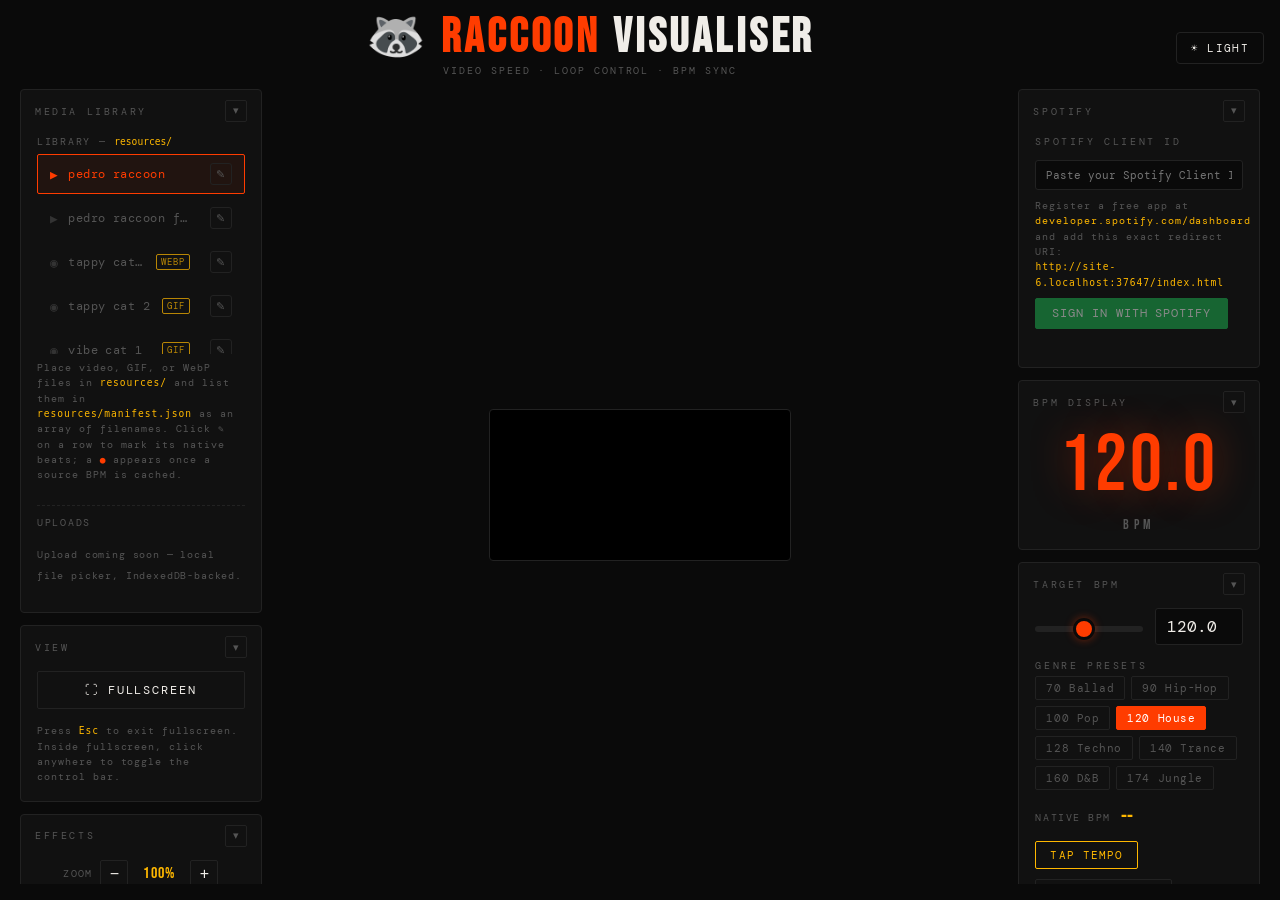
==== commit 9153d63e: "Remove sprite/marker plumbing from active code paths Stops loading the four sprite-mode files (db, d" ====
--- a/index.html
+++ b/index.html
@@ -29,7 +29,6 @@
       <div class="video-wrap" id="videoWrap" data-mode="video">
         <video id="vid" playsinline loop muted></video>
         <img id="vidImg" alt="" hidden>
-        <div id="vidSprite" hidden></div>
         <canvas class="crop-canvas" id="cropCanvas"></canvas>
         <svg class="crop-svg" id="cropSvg" viewBox="0 0 1 1" preserveAspectRatio="none"></svg>
       </div>
@@ -335,7 +334,7 @@
   <div id="fsVideoWrap">
     <canvas id="fsCropCanvas"></canvas>
     <svg id="fsCropSvg" viewBox="0 0 1 1" preserveAspectRatio="none"></svg>
-    <!-- vid, vidImg and vidSprite are inserted here by fullscreen.js on enterFS() -->
+    <!-- vid and vidImg are inserted here by fullscreen.js on enterFS() -->
   </div>
 
   <div id="fsBar">
@@ -364,14 +363,10 @@
 <!-- Scripts: state first, then helpers, then features, then init -->
 <script src="scripts/state.js"></script>
 <script src="scripts/media.js"></script>
-<script src="scripts/db.js"></script>
-<script src="scripts/decode.js"></script>
 <script src="scripts/transform.js"></script>
 <script src="scripts/bpm.js"></script>
 <script src="scripts/loop.js"></script>
 <script src="scripts/playback.js"></script>
-<script src="scripts/sprite.js"></script>
-<script src="scripts/sprite-playback.js"></script>
 <script src="scripts/library.js"></script>
 <script src="scripts/marker.js"></script>
 <script src="scripts/crop.js"></script>
--- a/styles/base-styles.css
+++ b/styles/base-styles.css
@@ -136,7 +136,7 @@
   will-change: transform;
 }
 
-video, #vidImg, #vidSprite {
+video, #vidImg {
   display: block;
   max-width: 100%;
   max-height: 100%;
@@ -144,13 +144,7 @@
   height: auto;
   transform-origin: top left;
 }
-video[hidden], #vidImg[hidden], #vidSprite[hidden] { display: none !important; }
-#vidSprite {
-  background-repeat: no-repeat;
-  /* width/height are set inline by sprite-playback.js to the source frame
-     dimensions; max-* above keeps the element within the wrap for
-     non-FS layout. The transform pipeline scales it like other media. */
-}
+video[hidden], #vidImg[hidden] { display: none !important; }
 
 .fs-btn {
   position: absolute; top: 8px; right: 8px; z-index: 30;
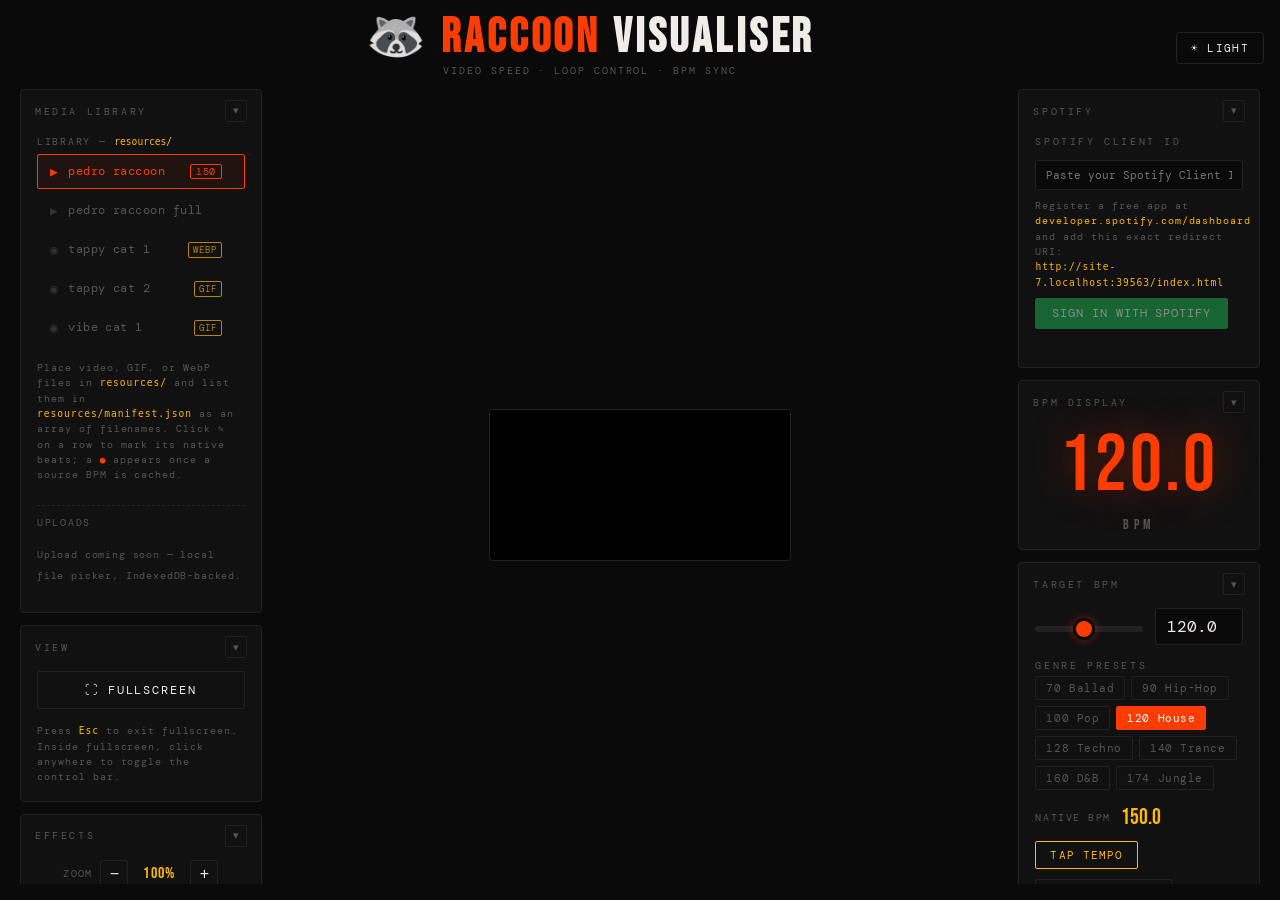
==== commit 969be95c: "Source BPM editor replaces the beat-marker UI Repurposes the markers panel into a single numeric inp" ====
--- a/index.html
+++ b/index.html
@@ -259,39 +259,26 @@
     </div>
   </div>
 
-  <!-- BEAT MARKER PANEL -->
+  <!-- SOURCE BPM PANEL — manual per-clip BPM the playback rate is derived against -->
   <div class="panel" data-panel-id="markers">
     <div class="panel-handle" draggable="true">
-      <span class="panel-label">Beat Markers</span>
-      <button class="panel-collapse-btn" title="Collapse">▾</button>
-    </div>
-    <div class="panel-body">
-      <div class="info-row marker-empty" id="markerEmpty">
-        Click <strong>✎</strong> next to a library clip, then tap the thumbnail at every beat
-        (peak of a bounce, downbeat of a spin). Min 4 markers; 8–12 is more accurate.
-      </div>
-      <div class="marker-active hidden" id="markerActive">
-        <div class="marker-header">
-          <span class="panel-label" id="markerFilename"></span>
-          <span class="marker-progress hidden" id="markerProgress">
-            <span id="markerProgressText">Extracting frames…</span>
-            <span id="markerProgressPct">0%</span>
-          </span>
-        </div>
-        <div class="marker-strip-wrap">
-          <div class="marker-strip" id="markerStrip"></div>
-        </div>
-        <div class="marker-stats">
-          <span>Marked: <span id="markerCount">0</span></span>
-          <span>Source BPM: <span id="markerBpm">—</span></span>
-        </div>
-        <div class="info-row marker-warn hidden" id="markerWarn"></div>
-        <div class="marker-actions">
-          <button class="btn" id="markerPreviewBtn">Preview</button>
-          <button class="btn" id="markerClearBtn">Clear</button>
-          <button class="btn" id="markerSaveBtn" disabled>Save</button>
-          <button class="btn" id="markerCloseBtn">Close</button>
-        </div>
+      <span class="panel-label">Source BPM</span>
+      <button class="panel-collapse-btn" title="Collapse">▾</button>
+    </div>
+    <div class="panel-body">
+      <div class="bpm-editor">
+        <div class="bpm-editor-row">
+          <input type="number" class="bpm-input" id="sourceBpmInput"
+                 min="1" max="400" step="0.1" placeholder="—" disabled>
+          <button class="btn" id="sourceBpmResetBtn" title="Reset to the value in resources/manifest.json" disabled>Reset</button>
+          <button class="btn" id="sourceBpmCopyBtn" title="Copy a manifest snippet to clipboard" disabled>Copy JSON</button>
+        </div>
+        <div class="bpm-editor-status info-row" id="sourceBpmStatus">No clip loaded</div>
+      </div>
+      <div class="info-row">
+        Sets the clip's source (native) BPM. Playback rate = target ÷ source.
+        Edits apply for this session only — to persist, paste the JSON snippet into
+        <code>resources/manifest.json</code>.
       </div>
     </div>
   </div>
--- a/styles/base-styles.css
+++ b/styles/base-styles.css
@@ -664,129 +664,35 @@
 .spotify-panel a { color: var(--accent2); text-decoration: none; }
 .spotify-panel a:hover { text-decoration: underline; }
 
-/* ── BEAT MARKER PANEL ─────────────────────────────────────── */
+/* ── LIBRARY ROW BPM BADGE ─────────────────────────────────── */
 .video-item { position: relative; }
-.video-item-marked {
-  font-size: 0.7rem;
+.video-item-bpm {
+  font-size: 0.6rem;
   color: var(--accent);
-  flex-shrink: 0;
-  line-height: 1;
-}
-.video-item-action {
-  background: transparent;
-  border: 1px solid var(--border);
-  color: var(--muted);
-  border-radius: 3px;
-  width: 22px;
-  height: 22px;
-  font-size: 0.7rem;
-  cursor: pointer;
-  flex-shrink: 0;
-  display: inline-flex;
-  align-items: center;
-  justify-content: center;
-  padding: 0;
-  transition: border-color 0.15s, color 0.15s;
-}
-.video-item-action:hover:not(:disabled) { border-color: var(--accent); color: var(--accent); }
-.video-item-action:disabled { opacity: 0.35; cursor: not-allowed; }
-
-.marker-empty { line-height: 1.6; }
-.marker-active { display: flex; flex-direction: column; gap: 10px; }
-.marker-header {
-  display: flex; align-items: center; justify-content: space-between;
-  gap: 10px; flex-wrap: wrap;
-}
-.marker-progress {
-  font-size: 0.6rem;
-  color: var(--accent2);
-  letter-spacing: 0.1em;
-  font-variant-numeric: tabular-nums;
-}
-
-.marker-strip-wrap {
-  overflow-x: auto;
-  overflow-y: hidden;
-  border: 1px solid var(--border);
-  border-radius: 3px;
-  scrollbar-width: thin;
-  scrollbar-color: var(--border) transparent;
-  max-width: 100%;
-}
-.marker-strip-wrap::-webkit-scrollbar { height: 6px; }
-.marker-strip-wrap::-webkit-scrollbar-track { background: transparent; }
-.marker-strip-wrap::-webkit-scrollbar-thumb { background: var(--border); border-radius: 3px; }
-
-.marker-strip {
-  display: flex;
-  gap: 2px;
-  padding: 6px;
-  min-width: min-content;
-}
-.marker-cell {
-  position: relative;
-  flex: 0 0 auto;
-  padding: 4px 0 0 0;
+  border: 1px solid var(--accent);
   border-radius: 2px;
-  cursor: pointer;
-  background: transparent;
-  display: flex;
-  flex-direction: column;
-  align-items: center;
-  gap: 2px;
-  user-select: none;
-  border: 1px solid transparent;
-  transition: border-color 0.1s, background 0.1s;
-}
-.marker-cell canvas {
-  display: block;
-  height: 64px;
-  width: auto;
-  border-radius: 2px;
-  opacity: 0.85;
-  transition: opacity 0.1s;
-}
-.marker-cell:hover { border-color: var(--border); background: var(--hover-tint, rgba(255,255,255,0.04)); }
-.marker-cell:hover canvas { opacity: 1; }
-.marker-cell.marked {
-  border-color: var(--accent);
-  background: var(--accent-tint-1, rgba(255,184,0,0.08));
-}
-.marker-cell.marked canvas { opacity: 1; }
-.marker-cell.marked::before {
-  content: '';
-  position: absolute;
-  top: 0; left: 0; right: 0;
-  height: 3px;
-  background: var(--accent);
-  border-radius: 2px 2px 0 0;
-}
-.marker-cell-label {
-  font-size: 0.55rem;
-  color: var(--muted);
+  padding: 1px 5px;
   letter-spacing: 0.05em;
   font-variant-numeric: tabular-nums;
-  padding: 2px 4px 4px;
-}
-.marker-cell.marked .marker-cell-label { color: var(--accent); }
-
-.marker-stats {
-  display: flex; gap: 16px; align-items: center; flex-wrap: wrap;
-  font-size: 0.7rem;
-  letter-spacing: 0.08em;
-  color: var(--text);
+  flex-shrink: 0;
+  line-height: 1.2;
+  opacity: 0.85;
+}
+.video-item.active .video-item-bpm { opacity: 1; }
+
+/* ── SOURCE BPM EDITOR (lives in the markers panel) ────────── */
+.bpm-editor { display: flex; flex-direction: column; gap: 8px; }
+.bpm-editor-row {
+  display: flex; gap: 8px; align-items: center; flex-wrap: wrap;
+}
+.bpm-editor-row .bpm-input { flex: 1 1 90px; min-width: 80px; }
+.bpm-editor-row .btn { flex: 0 0 auto; }
+.bpm-editor-row .btn:disabled { opacity: 0.4; cursor: not-allowed; }
+.bpm-editor-status {
+  color: var(--muted);
+  letter-spacing: 0.06em;
   font-variant-numeric: tabular-nums;
 }
-.marker-stats > span > span { color: var(--accent); }
-.marker-warn {
-  color: var(--accent2, var(--accent));
-  line-height: 1.5;
-}
-.marker-actions {
-  display: flex; gap: 8px; flex-wrap: wrap;
-}
-.marker-actions .btn { flex: 1 1 auto; min-width: 0; }
-.marker-actions .btn:disabled { opacity: 0.4; cursor: not-allowed; }
 
 /* ── MEDIA LIBRARY SECTIONS ──────────────────────────────── */
 .library-section {
